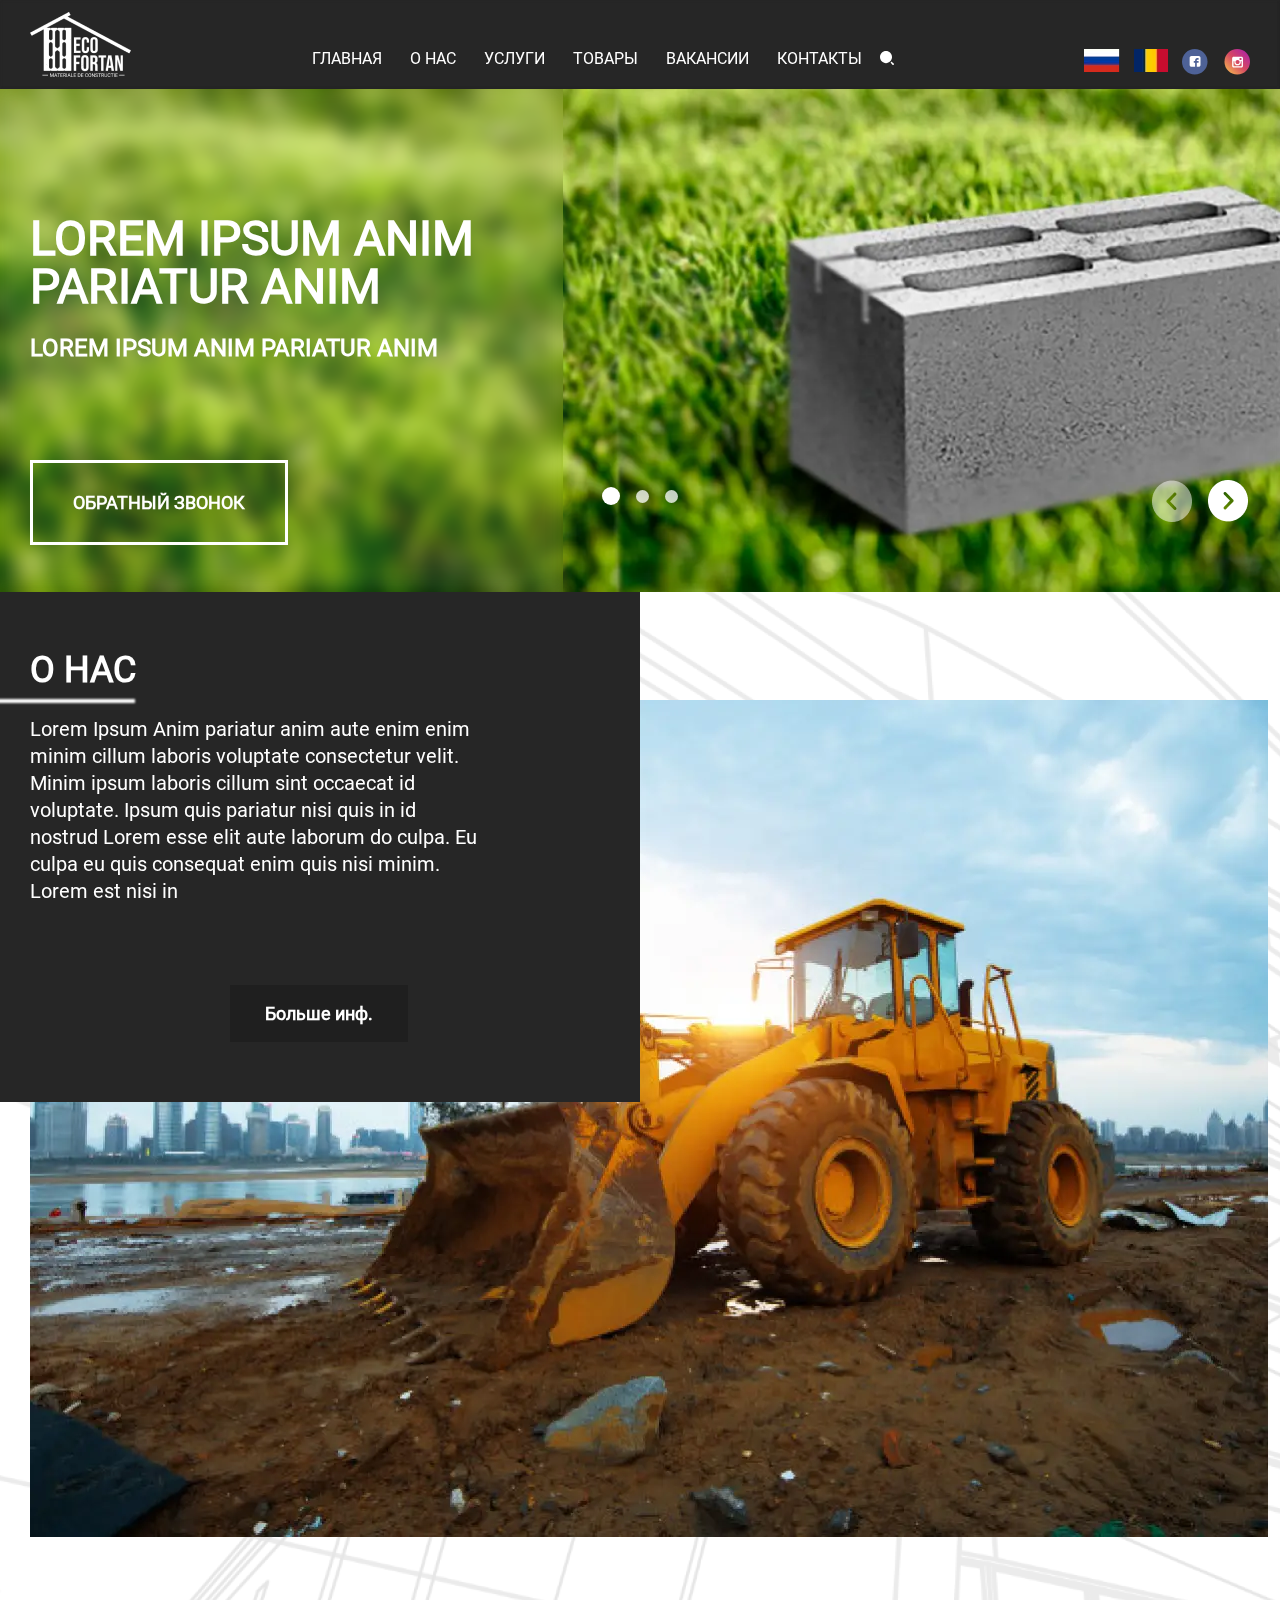
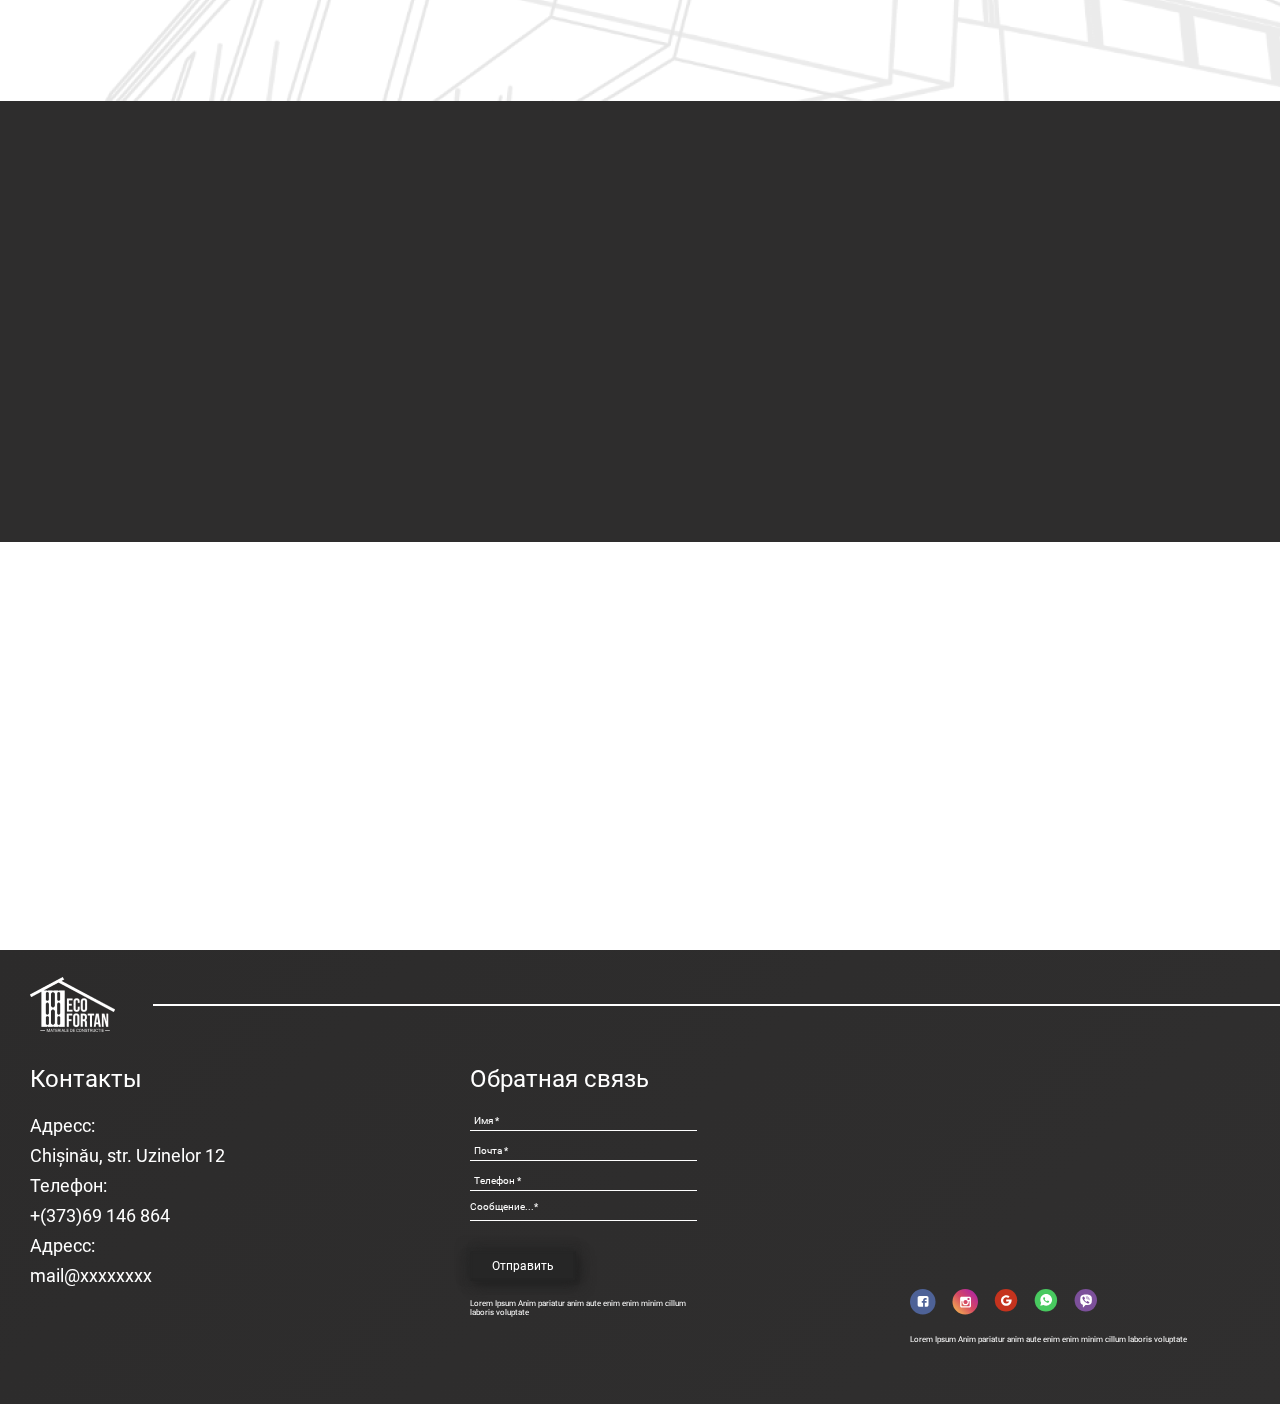
==== index.html @ 8b03e98f "Add files via upload" ====
<!DOCTYPE html><html lang="ru">	 <head>	<title>EcoFortan</title>	<meta charset="UTF-8">	<meta name="format-detection" content="telephone=no">	<link rel="stylesheet" href="css/style.min.css">	<link rel="shortcut icon" href="favicon.ico">	<!-- <meta name="robots" content="noindex, nofollow"> -->	<!-- <meta name="viewport" content="width=device-width, initial-scale=1.0, maximum-scale=1.0, user-scalable=0"> -->	<meta name="viewport" content="width=device-width, initial-scale=1.0"></head>	<body>		<div class="wrapper">			<header class="header">	<div class="header__content _container">		<a href="index.html" class="header__logo"><picture><source srcset="./img/header/logo.webp" type="image/webp"><img src="./img/header/logo.png" alt="logo"></picture></a>		<nav class="header__nav nav">			<ul class="nav__list">				<li><a href="#" class="nav__link">Главная </a></li>				<li><a href="#" class="nav__link">О нас</a></li>				<li><a href="#" class="nav__link">Услуги</a></li>				<li><a href="#" class="nav__link">Товары</a></li>				<li><a href="#" class="nav__link">Вакансии</a></li>				<li><a href="#" class="nav__link">Контакты</a></li>				</ul>			<div class="header__search search">				<span class="search__icon">					<svg width="14" height="14" viewBox="0 0 14 14" fill="none" xmlns="http://www.w3.org/2000/svg">						<path d="M10.9345 10.958C11.2051 10.6893 11.6388 10.6893 11.9093 10.958L13.6976 12.4015H13.7287C14.0904 12.7672 14.0904 13.3601 13.7287 13.7257C13.3669 14.0914 12.7803 14.0914 12.4185 13.7257L10.9345 12.0249L10.8782 11.9614C10.7733 11.8286 10.7153 11.6631 10.7153 11.4915C10.7153 11.2913 10.7942 11.0993 10.9345 10.958ZM6.00435 0C7.5968 0 9.12403 0.639405 10.2501 1.77755C11.3761 2.9157 12.0087 4.45936 12.0087 6.06895C12.0087 9.42074 9.32046 12.1379 6.00435 12.1379C2.68824 12.1379 0 9.42074 0 6.06895C0 2.71716 2.68824 0 6.00435 0Z" fill="white"/>					</svg>				</span>				<form action="#" class="search__form">					<input class="search__input" type="search" name="search">				</form>			</div>		</nav>		<div class="header__lists">			<ul class="header__language language">				<li><a href="#" class="language__item"><picture><source srcset="./img/header/ru.webp" type="image/webp"><img src="./img/header/ru.png" alt="rus"></picture></a></li>				<li><a href="#" class="language__item"><picture><source srcset="./img/header/ro.webp" type="image/webp"><img src="./img/header/ro.png" alt="rom"></picture></a></li>			</ul>			<ul class="header__socials socials">				<li>					<a href="#" class="socials__icon">						<svg width="26" height="26" viewBox="0 0 26 26" fill="none" xmlns="http://www.w3.org/2000/svg">							<circle cx="12.7619" cy="12.7619" r="12.7619" fill="#4E6297"/>							<path d="M18.5048 8.8181C18.5048 7.86261 17.6618 7.01953 16.7063 7.01953H9.45579C8.5003 7.01953 7.65723 7.86261 7.65723 8.8181V16.0686C7.65723 17.0241 8.5003 17.8672 9.45579 17.8672H13.1091V13.7642H11.7602V11.9656H13.1091V11.2349C13.1091 9.99841 14.0084 8.93051 15.1325 8.93051H16.5939V10.7291H15.1325C14.9639 10.7291 14.7953 10.8977 14.7953 11.2349V11.9656H16.5939V13.7642H14.7953V17.8672H16.7063C17.6618 17.8672 18.5048 17.0241 18.5048 16.0686V8.8181Z" fill="white"/>						</svg>					</a>				</li>				<li>					<a href="#" class="socials__icon">						<svg width="26" height="26" viewBox="0 0 26 26" fill="none" xmlns="http://www.w3.org/2000/svg">							<circle cx="13.2385" cy="12.7619" r="12.7619" fill="url(#paint0_linear)"/>							<path d="M17.4377 7.65723H9.67749C8.80133 7.65723 8.13379 8.32477 8.13379 9.20093V16.9611C8.13379 17.8373 8.80133 18.5048 9.67749 18.5048H17.4377C18.3139 18.5048 18.9814 17.8373 18.9814 16.9611V9.20093C18.9814 8.32477 18.3139 7.65723 17.4377 7.65723ZM13.5576 16.3353C15.3516 16.3353 16.8119 14.9168 16.8119 13.2062C16.8119 12.9141 16.7702 12.5804 16.6867 12.33H17.6046V16.7525C17.6046 16.9611 17.4377 17.1698 17.1874 17.1698H9.92782C9.71921 17.1698 9.5106 17.0029 9.5106 16.7525V12.2883H10.4702C10.3868 12.5804 10.345 12.8724 10.345 13.1645C10.3033 14.9168 11.7636 16.3353 13.5576 16.3353ZM13.5576 15.0837C12.3894 15.0837 11.4715 14.1658 11.4715 13.0393C11.4715 11.9128 12.3894 10.995 13.5576 10.995C14.7258 10.995 15.6437 11.9128 15.6437 13.0393C15.6437 14.2075 14.7258 15.0837 13.5576 15.0837ZM17.5629 10.6195C17.5629 10.8698 17.3543 11.0784 17.1039 11.0784H15.9357C15.6854 11.0784 15.4768 10.8698 15.4768 10.6195V9.49298C15.4768 9.24265 15.6854 9.03404 15.9357 9.03404H17.1039C17.3543 9.03404 17.5629 9.24265 17.5629 9.49298V10.6195Z" fill="white"/>							<defs>							<linearGradient id="paint0_linear" x1="5.90037" y1="22.6524" x2="22.8099" y2="5.10476" gradientUnits="userSpaceOnUse">							<stop stop-color="#EEA054"/>							<stop offset="0.502762" stop-color="#D64763"/>							<stop offset="1" stop-color="#B62A99"/>							</linearGradient>							</defs>						</svg>					</a>				</li>			</ul>		</div>		<div class="nav__birger icon-menu">			<span></span>			<span></span>			<span></span>		</div>	</div></header>			<main class="page">				<div class="main-baners">					<div class="main-baners__slider _swiper">						<div class="main-baners__slide _ibg">							<div class="main-baners__img">								<picture><source srcset="./img/main/slider.webp" type="image/webp"><img src="./img/main/slider.png" alt="photo"></picture>							</div>							<div class="main-baners__content _container">								<div class="main-baners__items">									<span class="main-baners__name">										Lorem Ipsum Anim pariatur anim 									</span>									<span class="main-baners__subname">										Lorem Ipsum Anim pariatur anim 									</span>										<a href="#" class="main-baners__link btn">Обратный звонок</a>								</div>															</div>						</div>						<div class="main-baners__slide _ibg">							<div class="main-baners__img">								<picture><source srcset="./img/main/slider.webp" type="image/webp"><img src="./img/main/slider.png" alt="photo"></picture>							</div>							<div class="main-baners__content _container">								<div class="main-baners__items">									<span class="main-baners__name">										Lorem Ipsum Anim pariatur anim 									</span>									<span class="main-baners__subname">										Lorem Ipsum Anim pariatur anim 									</span>										<a href="#" class="main-baners__link btn">Обратный звонок</a>								</div>							</div>						</div>						<div class="main-baners__slide  _ibg">							<div class="main-baners__img">								<picture><source srcset="./img/main/slider.webp" type="image/webp"><img src="./img/main/slider.png" alt="photo"></picture>							</div>							<div class="main-baners__content _container">								<div class="main-baners__items">									<span class="main-baners__name">										Lorem Ipsum Anim pariatur anim 									</span>									<span class="main-baners__subname">										Lorem Ipsum Anim pariatur anim 									</span>										<a href="#" class="main-baners__link btn">Обратный звонок</a>								</div>							</div>						</div>					</div>					<div class="swiper-pagination"></div>					<div class="main-baners__control">						<div class="swiper-button-prev"></div>						<div class="swiper-button-next"></div>					</div>							</div>				<div class="abaut">					<div class="abaut__bg _container">						<picture><source srcset="./img/abaut-bg.webp" type="image/webp"><img src="./img/abaut-bg.png" alt=""></picture>					</div>					<div class="abaut__block _scr-item">						<div class="abaut__body _container">							<div class="abaut__content">								<h1 class="abaut__title">									О нас								</h1>								<div class="abaut__text">									Lorem Ipsum Anim pariatur anim aute enim enim minim cillum laboris voluptate consectetur velit. Minim ipsum laboris cillum sint occaecat id voluptate. Ipsum quis pariatur nisi quis in id nostrud Lorem esse elit aute laborum do culpa. Eu culpa eu quis consequat enim quis nisi minim. Lorem est nisi in 								</div>								<div class="abaut__btn">									<a href="#" class="abaut__link">Больше инф.</a>								</div>							</div>						</div>						</div>					<div class="abaut__block_r _scr-item">						<div class="abaut__body _container">							<div class="abaut__content abaut__content_r">								<h2 class="abaut__title abaut__title_b">									товары и услуги  								</h2>								<div class="abaut__row">									<div class="abaut__column">										<div class="abaut__text abaut__text_r">											Производство гипсовых изделий										</div>									</div>									<div class="abaut__column">										<div class="abaut__text abaut__text_r">											производство изделий из гипса, бетона и цемента										</div>									</div>									<div class="abaut__column">										<div class="abaut__text abaut__text_r">											оптовая торговля - цемент, гравий, гипс, кафкль и т.д.										</div>									</div>									<div class="abaut__column">										<div class="abaut__text abaut__text_r">											организация перевозок грузов										</div>									</div>									<div class="abaut__column">										<div class="abaut__text abaut__text_r">											Розничная торговля - краски, стекло, скобяные изделия										</div>									</div>								</div>								<div class="abaut__btn">									<a href="#" class="abaut__link abaut__link_r">Больше инф.</a>								</div>							</div>						</div>						</div>						</div>				<div class="services ">					<div class="services__content _container">						<div class="services__row _scr-item">							<a href="#" class="services__column">								<div class="services__img"><picture><source srcset="./img/services/01.webp" type="image/webp"><img src="./img/services/01.png" alt="img"></picture></div>								<div class="services__text">									Lorem Ipsum Anim pariatur 									anim aute enim enim minim 									cillum laboris voluptate consectetur 								</div>							</a>							<a href="#" class="services__column">								<div class="services__img"><picture><source srcset="./img/services/02.webp" type="image/webp"><img src="./img/services/02.png" alt="img"></picture></div>								<div class="services__text">									Lorem Ipsum Anim pariatur 									anim aute enim enim minim 									cillum laboris voluptate consectetur 								</div>							</a>							<a href="#" class="services__column">								<div class="services__img"><picture><source srcset="./img/services/03.webp" type="image/webp"><img src="./img/services/03.png" alt="img"></picture></div>								<div class="services__text">									Lorem Ipsum Anim pariatur 									anim aute enim enim minim 									cillum laboris voluptate consectetur 								</div>							</a>						</div>					</div>					</div>				<div class="gallery-block _scr-item _gallery">					<a href="./img/gallery/01.png" class="gallery-block__item">						<picture><source srcset="./img/gallery/01.webp" type="image/webp"><img src="./img/gallery/01.png" alt=""></picture>					</a>					<a href="./img/gallery/02.png" class="gallery-block__item">						<picture><source srcset="./img/gallery/02.webp" type="image/webp"><img src="./img/gallery/02.png" alt=""></picture>					</a>					<a href="./img/gallery/03.png" class="gallery-block__item">						<picture><source srcset="./img/gallery/03.webp" type="image/webp"><img src="./img/gallery/03.png" alt=""></picture>					</a>					<a href="./img/gallery/01.png" class="gallery-block__item">						<picture><source srcset="./img/gallery/01.webp" type="image/webp"><img src="./img/gallery/01.png" alt=""></picture>					</a>					<a href="./img/gallery/02.png" class="gallery-block__item">						<picture><source srcset="./img/gallery/02.webp" type="image/webp"><img src="./img/gallery/02.png" alt=""></picture>					</a>					<a href="./img/gallery/03.png" class="gallery-block__item">						<picture><source srcset="./img/gallery/03.webp" type="image/webp"><img src="./img/gallery/03.png" alt=""></picture>					</a>					<a href="./img/gallery/01.png" class="gallery-block__item">						<picture><source srcset="./img/gallery/01.webp" type="image/webp"><img src="./img/gallery/01.png" alt=""></picture>					</a>					<a href="./img/gallery/02.png" class="gallery-block__item">						<picture><source srcset="./img/gallery/02.webp" type="image/webp"><img src="./img/gallery/02.png" alt=""></picture>					</a>				</div>			</main>			<footer class="footer">	<div class="footer__content _container">		<div class="footer__top">			<a href="#" class="footer__logo"><picture><source srcset="./img/footer/logo-footer.webp" type="image/webp"><img src="./img/footer/logo-footer.png" alt="logo"></picture></a>		</div>		<div class="footer__row">			<div class="footer__column">				<div class="footer__name">Контакты</div>				<ul class="footer__list">					<li><a href="" class="footer__item">Адресс:<br> Chișinău, str. Uzinelor 12</a></li>					<li><a href="tel:37369146864" class="footer__item">Телефон:<br> +(373)69 146 864</a></li>					<li><a href="mailto:mail@xxxxxxxx" class="footer__item">Адресс:<br>mail@xxxxxxxx</a></li>				</ul>			</div>			<div class="footer__column">				<form data-ajax="true" action="sendmail.php" method="POST" id="form" class="footer__form form">					<div class="form__name footer__name">Обратная связь</div>					<div class="form__item">						<input data-value="Имя *" id="formName" type="text" name="name" class="form__input input _req">					</div>					<div class="form__item">						<input data-value="Почта *" id="formEmail" type="text" name="email" class="form__input input _req _email">					</div>					<div class="form__item">						<input data-value="Телефон *" id="formName" type="text" name="name" class="form__input input _req _phone">					</div>					<textarea data-value="Сообщение...*" name="message" id="formMessage" class="form__input input _req"></textarea>					<button type="submit" class="form__button">Отправить</button>					<div class="form__text footer__text">						Lorem Ipsum Anim pariatur anim aute enim 						enim minim cillum laboris voluptate 					</div>				</form>			</div>			<div class="footer__column">				<div class="footer__map">					<iframe width="214" height="202" frameborder="0" scrolling="no" marginheight="0" marginwidth="0" src="https://maps.google.com/maps?width=100%25&amp;height=202&amp;hl=en&amp;q=moldova%20chisinau+(My%20Business%20Name)&amp;t=&amp;z=14&amp;ie=UTF8&amp;iwloc=B&amp;output=embed">					</iframe>				</div>				<ul class="footer__socials socials">					<li>						<a href="#" class="socials__icon">							<svg width="26" height="26" viewBox="0 0 26 26" fill="none" xmlns="http://www.w3.org/2000/svg">								<circle cx="12.7619" cy="12.7619" r="12.7619" fill="#4E6297"/>								<path d="M18.5048 8.8181C18.5048 7.86261 17.6618 7.01953 16.7063 7.01953H9.45579C8.5003 7.01953 7.65723 7.86261 7.65723 8.8181V16.0686C7.65723 17.0241 8.5003 17.8672 9.45579 17.8672H13.1091V13.7642H11.7602V11.9656H13.1091V11.2349C13.1091 9.99841 14.0084 8.93051 15.1325 8.93051H16.5939V10.7291H15.1325C14.9639 10.7291 14.7953 10.8977 14.7953 11.2349V11.9656H16.5939V13.7642H14.7953V17.8672H16.7063C17.6618 17.8672 18.5048 17.0241 18.5048 16.0686V8.8181Z" fill="white"/>							</svg>						</a>					</li>					<li>						<a href="#" class="socials__icon">							<svg width="26" height="26" viewBox="0 0 26 26" fill="none" xmlns="http://www.w3.org/2000/svg">								<circle cx="13.2385" cy="12.7619" r="12.7619" fill="url(#paint0_linear)"/>								<path d="M17.4377 7.65723H9.67749C8.80133 7.65723 8.13379 8.32477 8.13379 9.20093V16.9611C8.13379 17.8373 8.80133 18.5048 9.67749 18.5048H17.4377C18.3139 18.5048 18.9814 17.8373 18.9814 16.9611V9.20093C18.9814 8.32477 18.3139 7.65723 17.4377 7.65723ZM13.5576 16.3353C15.3516 16.3353 16.8119 14.9168 16.8119 13.2062C16.8119 12.9141 16.7702 12.5804 16.6867 12.33H17.6046V16.7525C17.6046 16.9611 17.4377 17.1698 17.1874 17.1698H9.92782C9.71921 17.1698 9.5106 17.0029 9.5106 16.7525V12.2883H10.4702C10.3868 12.5804 10.345 12.8724 10.345 13.1645C10.3033 14.9168 11.7636 16.3353 13.5576 16.3353ZM13.5576 15.0837C12.3894 15.0837 11.4715 14.1658 11.4715 13.0393C11.4715 11.9128 12.3894 10.995 13.5576 10.995C14.7258 10.995 15.6437 11.9128 15.6437 13.0393C15.6437 14.2075 14.7258 15.0837 13.5576 15.0837ZM17.5629 10.6195C17.5629 10.8698 17.3543 11.0784 17.1039 11.0784H15.9357C15.6854 11.0784 15.4768 10.8698 15.4768 10.6195V9.49298C15.4768 9.24265 15.6854 9.03404 15.9357 9.03404H17.1039C17.3543 9.03404 17.5629 9.24265 17.5629 9.49298V10.6195Z" fill="white"/>								<defs>								<linearGradient id="paint0_linear" x1="5.90037" y1="22.6524" x2="22.8099" y2="5.10476" gradientUnits="userSpaceOnUse">								<stop stop-color="#EEA054"/>								<stop offset="0.502762" stop-color="#D64763"/>								<stop offset="1" stop-color="#B62A99"/>								</linearGradient>								</defs>							</svg>						</a>					</li>					<li>						<a href="#" class="socials__icon">							<svg width="24" height="23" viewBox="0 0 24 23" fill="none" xmlns="http://www.w3.org/2000/svg">								<circle cx="11.9997" cy="11.2185" r="11.2185" fill="#C5331E"/>								<path d="M12.1921 10.3451V12.5654H15.2118C14.7677 13.7644 13.6131 14.5637 12.2809 14.5637C10.5491 14.5637 9.17247 13.1871 9.17247 11.4553C9.17247 9.72342 10.5491 8.34682 12.2809 8.34682C12.947 8.34682 13.5687 8.56885 14.1016 8.9241L14.2792 9.05732L15.6114 7.32547L15.4338 7.19225C14.5013 6.52615 13.4355 6.1709 12.2809 6.1709C9.3501 6.1709 6.95215 8.56885 6.95215 11.4997C6.95215 14.4305 9.3501 16.8285 12.2809 16.8285C15.2118 16.8285 17.6097 14.4305 17.6097 11.4997V10.3895H12.1921V10.3451Z" fill="white"/>							</svg>						</a>					</li>					<li>						<a href="#" class="socials__icon">							<svg width="24" height="23" viewBox="0 0 24 23" fill="none" xmlns="http://www.w3.org/2000/svg">								<circle cx="11.8904" cy="11.2185" r="11.2185" fill="#48C95F"/>								<path d="M16.3368 6.76666C15.2287 5.66234 13.7511 5.04883 12.1915 5.04883C8.94906 5.04883 6.32229 7.66647 6.32229 10.8976C6.32229 11.9202 6.6096 12.9427 7.10211 13.8016L6.28125 16.8282L9.40054 16.0102C10.2624 16.4601 11.2064 16.7055 12.1915 16.7055C15.4339 16.7055 18.0607 14.0879 18.0607 10.8567C18.0196 9.34341 17.445 7.87098 16.3368 6.76666ZM15.0235 12.9836C14.9003 13.3108 14.3257 13.638 14.0384 13.6789C13.7922 13.7198 13.4638 13.7198 13.1355 13.638C12.9303 13.5562 12.643 13.4744 12.3146 13.3108C10.8371 12.6973 9.89306 11.2248 9.81097 11.1021C9.72888 11.0203 9.19532 10.325 9.19532 9.58881C9.19532 8.8526 9.56471 8.52539 9.68784 8.36179C9.81097 8.19818 9.97514 8.19818 10.0983 8.19818C10.1804 8.19818 10.3035 8.19818 10.3856 8.19818C10.4677 8.19818 10.5908 8.15728 10.7139 8.44359C10.837 8.72989 11.1244 9.46611 11.1654 9.50701C11.2064 9.58881 11.2064 9.67061 11.1654 9.75241C11.1244 9.83421 11.0833 9.91601 11.0012 9.99782C10.9191 10.0796 10.837 10.2023 10.796 10.2432C10.7139 10.325 10.6318 10.4068 10.7139 10.5295C10.796 10.6931 11.0833 11.143 11.5348 11.552C12.1094 12.0429 12.5609 12.2065 12.725 12.2883C12.8892 12.3701 12.9713 12.3292 13.0534 12.2474C13.1355 12.1656 13.4228 11.8384 13.5049 11.6747C13.5869 11.5111 13.7101 11.552 13.8332 11.5929C13.9563 11.6338 14.6951 12.002 14.8182 12.0838C14.9824 12.1656 15.0645 12.2065 15.1055 12.2474C15.1466 12.3701 15.1466 12.6564 15.0235 12.9836Z" fill="white"/>							</svg>						</a>					</li>					<li>						<a href="#" class="socials__icon">							<svg width="23" height="23" viewBox="0 0 23 23" fill="none" xmlns="http://www.w3.org/2000/svg">								<circle cx="11.782" cy="11.2185" r="11.2185" fill="#7C509A"/>								<path d="M15.2891 5.91559C13.1511 5.5073 10.9309 5.5073 8.79295 5.91559C7.84731 6.11974 6.65497 7.26294 6.4494 8.16118C6.07937 9.91682 6.07937 11.7133 6.4494 13.4689C6.69609 14.3672 7.88842 15.5104 8.79295 15.7145C8.83406 15.7145 8.87518 15.7553 8.87518 15.7962V18.3684C8.87518 18.4909 9.03964 18.5725 9.12187 18.45L10.3553 17.1844C10.3553 17.1844 11.3421 16.1636 11.5065 16.0003C11.5065 16.0003 11.5476 15.9595 11.5888 15.9595C12.8222 16.0003 14.0968 15.8778 15.3302 15.6737C16.2759 15.4695 17.4682 14.3263 17.6738 13.4281C18.0438 11.6725 18.0438 9.87599 17.6738 8.12035C17.4271 7.26294 16.2347 6.11974 15.2891 5.91559ZM15.3302 13.5914C15.1246 13.9997 14.878 14.3263 14.4668 14.5305C14.3435 14.5713 14.2201 14.6121 14.0968 14.653C13.9323 14.6121 13.809 14.5713 13.6856 14.5305C12.3699 13.9997 11.1365 13.2648 10.1497 12.2032C9.61525 11.5908 9.16298 10.8967 8.79295 10.1618C8.62849 9.79433 8.46403 9.4677 8.34068 9.10024C8.21734 8.77361 8.42291 8.44698 8.62849 8.20201C8.83406 7.95703 9.08075 7.79372 9.36856 7.67123C9.57413 7.54874 9.77971 7.6304 9.94417 7.79372C10.2731 8.20201 10.602 8.61029 10.8487 9.05941C11.0132 9.34521 10.972 9.67184 10.6842 9.87599C10.602 9.91682 10.5609 9.95765 10.4787 10.0393C10.4375 10.0801 10.3553 10.121 10.3142 10.2026C10.232 10.3251 10.232 10.4476 10.2731 10.5701C10.602 11.5091 11.2187 12.2441 12.1644 12.6523C12.3288 12.734 12.4522 12.7748 12.6577 12.7748C12.9456 12.734 13.0689 12.4074 13.2745 12.2441C13.48 12.0807 13.7267 12.0807 13.9734 12.2032C14.179 12.3257 14.3846 12.489 14.6313 12.6523C14.8368 12.8157 15.0424 12.9382 15.248 13.1015C15.3713 13.1831 15.4124 13.3873 15.3302 13.5914ZM13.6034 10.5293C13.5212 10.5293 13.5623 10.5293 13.6034 10.5293C13.4389 10.5293 13.3978 10.4476 13.3567 10.3251C13.3567 10.2434 13.3567 10.121 13.3156 10.0393C13.2745 9.87599 13.1922 9.71267 13.0278 9.59019C12.9456 9.54936 12.8633 9.50853 12.7811 9.4677C12.6577 9.42687 12.5755 9.42687 12.4522 9.42687C12.3288 9.38604 12.2877 9.30439 12.2877 9.1819C12.2877 9.10024 12.4111 9.01858 12.4933 9.01858C13.1511 9.05941 13.6445 9.42687 13.7267 10.2026C13.7267 10.2434 13.7267 10.3251 13.7267 10.3659C13.7267 10.4476 13.6856 10.5293 13.6034 10.5293ZM13.1922 8.73278C12.9867 8.65112 12.7811 8.56947 12.5344 8.52864C12.4522 8.52864 12.3288 8.48781 12.2466 8.48781C12.1233 8.48781 12.041 8.40615 12.0821 8.28366C12.0821 8.16118 12.1644 8.07952 12.2877 8.12035C12.6989 8.16118 13.0689 8.24284 13.4389 8.40615C14.179 8.77361 14.5901 9.38604 14.7135 10.2026C14.7135 10.2434 14.7135 10.2843 14.7135 10.3251C14.7135 10.4068 14.7135 10.4884 14.7135 10.6109C14.7135 10.6517 14.7135 10.6926 14.7135 10.7334C14.6724 10.8967 14.3846 10.9375 14.3435 10.7334C14.3435 10.6926 14.3023 10.6109 14.3023 10.5701C14.3023 10.2026 14.2201 9.83516 14.0557 9.50853C13.809 9.14107 13.5212 8.8961 13.1922 8.73278ZM15.4124 11.1825C15.2891 11.1825 15.2069 11.06 15.2069 10.9375C15.2069 10.6926 15.1658 10.4476 15.1246 10.2026C14.9602 8.8961 13.8912 7.83455 12.6166 7.6304C12.4111 7.58957 12.2055 7.58957 12.041 7.54875C11.9177 7.54875 11.7532 7.54875 11.7121 7.38543C11.671 7.26294 11.7943 7.14046 11.9177 7.14046C11.9588 7.14046 11.9999 7.14046 11.9999 7.14046C13.6856 7.18129 12.0821 7.14046 11.9999 7.14046C13.7267 7.18129 15.1658 8.32449 15.4536 10.0393C15.4947 10.3251 15.5358 10.6109 15.5358 10.9375C15.618 11.06 15.5358 11.1825 15.4124 11.1825Z" fill="white"/>							</svg>						</a>					</li>				</ul>				<div class="footer__text">					Lorem Ipsum Anim pariatur anim aute enim 					enim minim cillum laboris voluptate 				</div>			</div>		</div>	</div></footer>		</div>		<div class="popup popup_popup">	<div class="popup__content">		<div class="popup__body">			<div class="popup__close"></div>		</div>	</div></div><div class="popup popup_massagename-message">	<div class="popup__content">		<div class="popup__body">			<div class="popup__close"></div>		</div>	</div></div><div class="popup popup_video">	<div class="popup__content">		<div class="popup__body">			<div class="popup__close popup__close_video"></div>			<div class="popup__video _video"></div>		</div>	</div></div>		<!-- <script src="https://code.jquery.com/jquery-3.3.1.min.js"></script> --><script src="js/vendors.min.js"></script><script src="js/app.min.js"></script>	</body></html>
---- css/style.min.css ----
@font-face{font-family:CenturyGothic-Bold;font-display:swap;src:url(../fonts/CenturyGothic-Bold.woff) format("woff"),url(../fonts/CenturyGothic-Bold.woff2) format("woff2");font-weight:700;font-style:normal}@font-face{font-family:CenturyGothic;font-display:swap;src:url(../fonts/CenturyGothic.woff) format("woff"),url(../fonts/CenturyGothic.woff2) format("woff2");font-weight:400;font-style:normal}@font-face{font-family:Roboto-Black;font-display:swap;src:url(../fonts/Roboto-Black.woff) format("woff"),url(../fonts/Roboto-Black.woff2) format("woff2");font-weight:900;font-style:normal}@font-face{font-family:Roboto-Bold;font-display:swap;src:url(../fonts/Roboto-Bold.woff) format("woff"),url(../fonts/Roboto-Bold.woff2) format("woff2");font-weight:700;font-style:normal}@font-face{font-family:Roboto-Light;font-display:swap;src:url(../fonts/Roboto-Light.woff) format("woff"),url(../fonts/Roboto-Light.woff2) format("woff2");font-weight:300;font-style:normal}@font-face{font-family:Roboto-Medium;font-display:swap;src:url(../fonts/Roboto-Medium.woff) format("woff"),url(../fonts/Roboto-Medium.woff2) format("woff2");font-weight:500;font-style:normal}@font-face{font-family:Roboto-Regular;font-display:swap;src:url(../fonts/Roboto-Regular.woff) format("woff"),url(../fonts/Roboto-Regular.woff2) format("woff2");font-weight:400;font-style:normal}*{padding:0;margin:0;border:0}*,:after,:before{-webkit-box-sizing:border-box;box-sizing:border-box}:active,:focus{outline:0}a:active,a:focus{outline:0}aside,footer,header,nav,section{display:block}body,html{height:100%;min-width:320px}body{line-height:1;font-family:Roboto-regular;-ms-text-size-adjust:100%;-moz-text-size-adjust:100%;-webkit-text-size-adjust:100%}button,input,textarea{font-family:Roboto-regular}input::-ms-clear{display:none}button{cursor:pointer}button::-moz-focus-inner{padding:0;border:0}a,a:visited{text-decoration:none}a:hover{text-decoration:none}ul li{list-style:none}img{vertical-align:top}h1,h2,h3,h4,h5,h6{font-weight:inherit;font-size:inherit}body{color:#fff;font-size:14px}body._lock{overflow:hidden}.wrapper{width:100%;min-height:100%;overflow:hidden;display:-webkit-box;display:-ms-flexbox;display:flex;-webkit-box-orient:vertical;-webkit-box-direction:normal;-ms-flex-direction:column;flex-direction:column}.wrapper._loaded{max-width:1920px;margin:0 auto}._container{max-width:1220px;margin:0 auto}.form__input{background:0 0;width:100%;height:20px;border-bottom:1px solid #fff;font-weight:300;font-size:10px;color:#fff;margin:0 0 10px 0}.form__button{margin-top:20px;display:-webkit-inline-box;display:-ms-inline-flexbox;display:inline-flex;-webkit-box-align:center;-ms-flex-align:center;align-items:center;-webkit-box-pack:center;-ms-flex-pack:center;justify-content:center;font-weight:300;font-size:12px;color:#fff;height:30px;padding:0 22px;background:#262626;-webkit-box-shadow:-5px 5px 10px rgba(34,34,34,.2),5px -5px 10px rgba(34,34,34,.2),-5px -5px 10px rgba(42,42,42,.9),5px 5px 13px rgba(34,34,34,.9),inset 1px 1px 2px rgba(42,42,42,.3),inset -1px -1px 2px rgba(34,34,34,.5);box-shadow:-5px 5px 10px rgba(34,34,34,.2),5px -5px 10px rgba(34,34,34,.2),-5px -5px 10px rgba(42,42,42,.9),5px 5px 13px rgba(34,34,34,.9),inset 1px 1px 2px rgba(42,42,42,.3),inset -1px -1px 2px rgba(34,34,34,.5)}input[type=email],input[type=tel],input[type=text],textarea{-webkit-appearance:none;-moz-appearance:none;appearance:none}.input{border-radius:0!important;width:100%;display:block;padding:0 4px}.input._error{border:1px solid red}textarea.input{resize:none;padding:0 0}.btn{min-height:85px;display:-webkit-inline-box;display:-ms-inline-flexbox;display:inline-flex;-webkit-box-align:center;-ms-flex-align:center;align-items:center;-webkit-box-pack:center;-ms-flex-pack:center;justify-content:center;border:3px solid #fff;font-weight:700;font-size:18px;text-transform:uppercase;color:#fff;padding:0 40px}._ibg{position:relative}._ibg img{position:absolute;width:100%;height:100%;top:0;left:0;-o-object-fit:cover;object-fit:cover}body.ie ._ibg{background-position:center;background-size:cover;background-repeat:no-repeat}body.ie ._ibg img{width:0;height:0;opacity:0;visibility:hidden}._swiper{overflow:hidden}._swiper .swiper-wrapper{width:100%;height:100%;-webkit-box-sizing:content-box;box-sizing:content-box;display:-webkit-box;display:-ms-flexbox;display:flex;position:relative}._swiper.swiper-container-vertical .swiper-wrapper{-webkit-box-orient:vertical;-webkit-box-direction:normal;-ms-flex-direction:column;flex-direction:column}._swiper.swiper-container-autoheight .swiper-wrapper{-webkit-box-align:start;-ms-flex-align:start;align-items:flex-start}.swiper-container-initialized .swiper-slide{-ms-flex-negative:0;flex-shrink:0}.swiper-container-android .swiper-slide,.swiper-container-android .swiper-wrapper{-webkit-transform:translate3d(0,0,0);transform:translate3d(0,0,0)}.swiper-button-lock{display:none!important}._custom-scroll{position:fixed;right:0;top:0;width:3px;height:100%;z-index:1000}._custom-scroll__line{background-color:rgba(0,0,0,.5);border-radius:3px 0 0 3px;position:relative;left:0;top:0;width:100%}.lg-actions .lg-next,.lg-actions .lg-prev{background-color:rgba(0,0,0,.45);border-radius:2px;color:#999;cursor:pointer;display:block;margin-top:-10px;position:absolute;display:block;width:20px;height:36px;top:50%;-webkit-transform:translate(0,-50%);-ms-transform:translate(0,-50%);transform:translate(0,-50%);z-index:1080}.lg-actions .lg-next.disabled,.lg-actions .lg-prev.disabled{pointer-events:none;opacity:.5}.lg-actions .lg-next:hover,.lg-actions .lg-prev:hover{color:#fff}.lg-actions .lg-next{right:20px;background:url(../img/icons/p-right.svg) 0 0/100% no-repeat}.lg-actions .lg-prev{left:20px;background:url(../img/icons/p-left.svg) 0 0/100% no-repeat}@-webkit-keyframes lg-right-end{0%{left:0}50%{left:-30px}100%{left:0}}@keyframes lg-right-end{0%{left:0}50%{left:-30px}100%{left:0}}@-webkit-keyframes lg-left-end{0%{left:0}50%{left:30px}100%{left:0}}@keyframes lg-left-end{0%{left:0}50%{left:30px}100%{left:0}}.lg-outer.lg-right-end .lg-object{-webkit-animation:lg-right-end .3s;animation:lg-right-end .3s;position:relative}.lg-outer.lg-left-end .lg-object{-webkit-animation:lg-left-end .3s;animation:lg-left-end .3s;position:relative}.lg-toolbar{z-index:1082;left:0;position:absolute;top:0;width:100%;background-color:rgba(0,0,0,.45)}.lg-toolbar .lg-icon{color:#999;cursor:pointer;float:right;font-size:24px;height:47px;line-height:27px;padding:10px 0;text-align:center;width:50px;text-decoration:none!important;outline:medium none;-webkit-transition:color .2s linear;-o-transition:color .2s linear;transition:color .2s linear}.lg-toolbar .lg-icon:hover{color:#fff}.lg-toolbar .lg-close{background:url(../img/icons/close.svg) center no-repeat}.lg-toolbar .lg-download{display:none}.lg-sub-html{background-color:rgba(0,0,0,.45);bottom:0;color:#eee;font-size:16px;left:0;padding:10px 40px;position:fixed;right:0;text-align:center;z-index:1080}.lg-sub-html h4{margin:0;font-size:13px;font-weight:700}.lg-sub-html p{font-size:12px;margin:5px 0 0}#lg-counter{color:#999;display:inline-block;font-size:16px;padding-left:20px;padding-top:12px;vertical-align:middle}.lg-next,.lg-prev,.lg-toolbar{opacity:1;-webkit-transition:-webkit-transform .35s cubic-bezier(0,0,.25,1) 0s,opacity .35s cubic-bezier(0,0,.25,1) 0s,color .2s linear;-o-transition:-o-transform .35s cubic-bezier(0,0,.25,1) 0s,opacity .35s cubic-bezier(0,0,.25,1) 0s,color .2s linear;-webkit-transition:opacity .35s cubic-bezier(0,0,.25,1) 0s,color .2s linear,-webkit-transform .35s cubic-bezier(0,0,.25,1) 0s;transition:opacity .35s cubic-bezier(0,0,.25,1) 0s,color .2s linear,-webkit-transform .35s cubic-bezier(0,0,.25,1) 0s;-o-transition:transform .35s cubic-bezier(0,0,.25,1) 0s,opacity .35s cubic-bezier(0,0,.25,1) 0s,color .2s linear;transition:transform .35s cubic-bezier(0,0,.25,1) 0s,opacity .35s cubic-bezier(0,0,.25,1) 0s,color .2s linear;transition:transform .35s cubic-bezier(0,0,.25,1) 0s,opacity .35s cubic-bezier(0,0,.25,1) 0s,color .2s linear,-webkit-transform .35s cubic-bezier(0,0,.25,1) 0s}.lg-hide-items .lg-prev{opacity:0;-webkit-transform:translate3d(-10px,0,0);transform:translate3d(-10px,0,0)}.lg-hide-items .lg-next{opacity:0;-webkit-transform:translate3d(10px,0,0);transform:translate3d(10px,0,0)}.lg-hide-items .lg-toolbar{opacity:0;-webkit-transform:translate3d(0,-10px,0);transform:translate3d(0,-10px,0)}body:not(.lg-from-hash) .lg-outer.lg-start-zoom .lg-object{-webkit-transform:scale3d(.5,.5,.5);transform:scale3d(.5,.5,.5);opacity:0;-webkit-transition:-webkit-transform 250ms cubic-bezier(0,0,.25,1) 0s,opacity 250ms cubic-bezier(0,0,.25,1)!important;-o-transition:-o-transform 250ms cubic-bezier(0,0,.25,1) 0s,opacity 250ms cubic-bezier(0,0,.25,1)!important;-webkit-transition:opacity 250ms cubic-bezier(0,0,.25,1),-webkit-transform 250ms cubic-bezier(0,0,.25,1) 0s!important;transition:opacity 250ms cubic-bezier(0,0,.25,1),-webkit-transform 250ms cubic-bezier(0,0,.25,1) 0s!important;-o-transition:transform 250ms cubic-bezier(0,0,.25,1) 0s,opacity 250ms cubic-bezier(0,0,.25,1)!important;transition:transform 250ms cubic-bezier(0,0,.25,1) 0s,opacity 250ms cubic-bezier(0,0,.25,1)!important;transition:transform 250ms cubic-bezier(0,0,.25,1) 0s,opacity 250ms cubic-bezier(0,0,.25,1),-webkit-transform 250ms cubic-bezier(0,0,.25,1) 0s!important;-webkit-transform-origin:50% 50%;-ms-transform-origin:50% 50%;transform-origin:50% 50%}body:not(.lg-from-hash) .lg-outer.lg-start-zoom .lg-item.lg-complete .lg-object{-webkit-transform:scale3d(1,1,1);transform:scale3d(1,1,1);opacity:1}.lg-outer .lg-thumb-outer{background-color:#0d0a0a;bottom:0;position:absolute;width:100%;z-index:1080;max-height:350px;-webkit-transform:translate3d(0,100%,0);transform:translate3d(0,100%,0);-webkit-transition:-webkit-transform .25s cubic-bezier(0,0,.25,1) 0s;-o-transition:-o-transform .25s cubic-bezier(0,0,.25,1) 0s;transition:-webkit-transform .25s cubic-bezier(0,0,.25,1) 0s;-o-transition:transform .25s cubic-bezier(0,0,.25,1) 0s;transition:transform .25s cubic-bezier(0,0,.25,1) 0s;transition:transform .25s cubic-bezier(0,0,.25,1) 0s,-webkit-transform .25s cubic-bezier(0,0,.25,1) 0s}.lg-outer .lg-thumb-outer.lg-grab .lg-thumb-item{cursor:-webkit-grab;cursor:-o-grab;cursor:-ms-grab;cursor:grab}.lg-outer .lg-thumb-outer.lg-grabbing .lg-thumb-item{cursor:move;cursor:-webkit-grabbing;cursor:-o-grabbing;cursor:-ms-grabbing;cursor:grabbing}.lg-outer .lg-thumb-outer.lg-dragging .lg-thumb{-webkit-transition-duration:0s!important;-o-transition-duration:0s!important;transition-duration:0s!important}.lg-outer.lg-thumb-open .lg-thumb-outer{-webkit-transform:translate3d(0,0,0);transform:translate3d(0,0,0)}.lg-outer .lg-thumb{padding:10px 0;height:100%;margin-bottom:-5px}.lg-outer .lg-thumb-item{border-radius:5px;cursor:pointer;float:left;overflow:hidden;height:100%;border:2px solid #fff;border-radius:4px;margin-bottom:5px}.lg-outer .lg-thumb-item.active,.lg-outer .lg-thumb-item:hover{border-color:#a90707}.lg-outer .lg-thumb-item img{width:100%;height:100%;-o-object-fit:cover;object-fit:cover}.lg-outer.lg-has-thumb .lg-item{padding-bottom:120px}.lg-outer.lg-can-toggle .lg-item{padding-bottom:0}.lg-outer.lg-pull-caption-up .lg-sub-html{-webkit-transition:bottom .25s ease;-o-transition:bottom .25s ease;transition:bottom .25s ease}.lg-outer.lg-pull-caption-up.lg-thumb-open .lg-sub-html{bottom:100px}.lg-outer .lg-toggle-thumb{background-color:#0d0a0a;border-radius:2px 2px 0 0;color:#999;cursor:pointer;font-size:24px;height:39px;line-height:27px;padding:5px 0;position:absolute;right:20px;text-align:center;top:-39px;width:50px}.lg-outer .lg-toggle-thumb:after{content:"\e1ff"}.lg-outer .lg-toggle-thumb:hover{color:#fff}.lg-outer .lg-video-cont{display:inline-block;vertical-align:middle;max-width:1140px;max-height:100%;width:100%;padding:0 5px}.lg-outer .lg-video{width:100%;height:0;padding-bottom:56.25%;overflow:hidden;position:relative}.lg-outer .lg-video .lg-object{display:inline-block;position:absolute;top:0;left:0;width:100%!important;height:100%!important}.lg-outer .lg-video .lg-video-play{width:84px;height:59px;position:absolute;left:50%;top:50%;margin-left:-42px;margin-top:-30px;z-index:1080;cursor:pointer}._no-webp .lg-outer .lg-has-vimeo .lg-video-play{background:url(../img/vimeo-play.png) no-repeat scroll 0 0 transparent}._no-webp .lg-outer .lg-has-vimeo:hover .lg-video-play{background:url(../img/vimeo-play.png) no-repeat scroll 0 -58px transparent}._no-webp .lg-outer .lg-has-html5 .lg-video-play{background:transparent url(../img/video-play.png) no-repeat scroll 0 0}.lg-outer .lg-has-html5 .lg-video-play{height:64px;margin-left:-32px;margin-top:-32px;width:64px;opacity:.8}.lg-outer .lg-has-html5:hover .lg-video-play{opacity:1}._no-webp .lg-outer .lg-has-youtube .lg-video-play{background:url(../img/youtube-play.png) no-repeat scroll 0 0 transparent}._no-webp .lg-outer .lg-has-youtube:hover .lg-video-play{background:url(../img/youtube-play.png) no-repeat scroll 0 -60px transparent}.lg-outer .lg-video-object{width:100%!important;height:100%!important;position:absolute;top:0;left:0}.lg-outer .lg-has-video .lg-video-object{visibility:hidden}.lg-outer .lg-has-video.lg-video-playing .lg-object,.lg-outer .lg-has-video.lg-video-playing .lg-video-play{display:none}.lg-outer .lg-has-video.lg-video-playing .lg-video-object{visibility:visible}.lg-progress-bar{background-color:#333;height:5px;left:0;position:absolute;top:0;width:100%;z-index:1083;opacity:0;-webkit-transition:opacity 80ms ease 0s;-o-transition:opacity 80ms ease 0s;transition:opacity 80ms ease 0s}.lg-progress-bar .lg-progress{background-color:#a90707;height:5px;width:0}.lg-progress-bar.lg-start .lg-progress{width:100%}.lg-show-autoplay .lg-progress-bar{opacity:1}.lg-autoplay-button:after{content:"\e01d"}.lg-show-autoplay .lg-autoplay-button:after{content:"\e01a"}.lg-outer.lg-css3.lg-zoom-dragging .lg-item.lg-complete.lg-zoomable .lg-image,.lg-outer.lg-css3.lg-zoom-dragging .lg-item.lg-complete.lg-zoomable .lg-img-wrap{-webkit-transition-duration:0s;-o-transition-duration:0s;transition-duration:0s}.lg-outer.lg-use-transition-for-zoom .lg-item.lg-complete.lg-zoomable .lg-img-wrap{-webkit-transition:-webkit-transform .3s cubic-bezier(0,0,.25,1) 0s;-o-transition:-o-transform .3s cubic-bezier(0,0,.25,1) 0s;transition:-webkit-transform .3s cubic-bezier(0,0,.25,1) 0s;-o-transition:transform .3s cubic-bezier(0,0,.25,1) 0s;transition:transform .3s cubic-bezier(0,0,.25,1) 0s;transition:transform .3s cubic-bezier(0,0,.25,1) 0s,-webkit-transform .3s cubic-bezier(0,0,.25,1) 0s}.lg-outer.lg-use-left-for-zoom .lg-item.lg-complete.lg-zoomable .lg-img-wrap{-webkit-transition:left .3s cubic-bezier(0,0,.25,1) 0s,top .3s cubic-bezier(0,0,.25,1) 0s;-o-transition:left .3s cubic-bezier(0,0,.25,1) 0s,top .3s cubic-bezier(0,0,.25,1) 0s;transition:left .3s cubic-bezier(0,0,.25,1) 0s,top .3s cubic-bezier(0,0,.25,1) 0s}.lg-outer .lg-item.lg-complete.lg-zoomable .lg-img-wrap{-webkit-transform:translate3d(0,0,0);transform:translate3d(0,0,0);-webkit-backface-visibility:hidden;backface-visibility:hidden}.lg-outer .lg-item.lg-complete.lg-zoomable .lg-image{-webkit-transform:scale3d(1,1,1);transform:scale3d(1,1,1);-webkit-transition:-webkit-transform .3s cubic-bezier(0,0,.25,1) 0s,opacity .15s!important;-o-transition:-o-transform .3s cubic-bezier(0,0,.25,1) 0s,opacity .15s!important;-webkit-transition:opacity .15s,-webkit-transform .3s cubic-bezier(0,0,.25,1) 0s!important;transition:opacity .15s,-webkit-transform .3s cubic-bezier(0,0,.25,1) 0s!important;-o-transition:transform .3s cubic-bezier(0,0,.25,1) 0s,opacity .15s!important;transition:transform .3s cubic-bezier(0,0,.25,1) 0s,opacity .15s!important;transition:transform .3s cubic-bezier(0,0,.25,1) 0s,opacity .15s,-webkit-transform .3s cubic-bezier(0,0,.25,1) 0s!important;-webkit-transform-origin:0 0;-ms-transform-origin:0 0;transform-origin:0 0;-webkit-backface-visibility:hidden;backface-visibility:hidden}#lg-zoom-in:after{content:"\e311"}#lg-actual-size{font-size:20px}#lg-actual-size:after{content:"\e033"}#lg-zoom-out{opacity:.5;pointer-events:none}#lg-zoom-out:after{content:"\e312"}.lg-zoomed #lg-zoom-out{opacity:1;pointer-events:auto}.lg-outer .lg-pager-outer{bottom:60px;left:0;position:absolute;right:0;text-align:center;z-index:1080;height:10px}.lg-outer .lg-pager-outer.lg-pager-hover .lg-pager-cont{overflow:visible}.lg-outer .lg-pager-cont{cursor:pointer;display:inline-block;overflow:hidden;position:relative;vertical-align:top;margin:0 5px}.lg-outer .lg-pager-cont:hover .lg-pager-thumb-cont{opacity:1;-webkit-transform:translate3d(0,0,0);transform:translate3d(0,0,0)}.lg-outer .lg-pager-cont.lg-pager-active .lg-pager{-webkit-box-shadow:0 0 0 2px #fff inset;box-shadow:0 0 0 2px #fff inset}.lg-outer .lg-pager-thumb-cont{background-color:#fff;color:#fff;bottom:100%;height:83px;left:0;margin-bottom:20px;margin-left:-60px;opacity:0;padding:5px;position:absolute;width:120px;border-radius:3px;-webkit-transition:opacity .15s ease 0s,-webkit-transform .15s ease 0s;-o-transition:opacity .15s ease 0s,-o-transform .15s ease 0s;transition:opacity .15s ease 0s,-webkit-transform .15s ease 0s;-o-transition:opacity .15s ease 0s,transform .15s ease 0s;transition:opacity .15s ease 0s,transform .15s ease 0s;transition:opacity .15s ease 0s,transform .15s ease 0s,-webkit-transform .15s ease 0s;-webkit-transform:translate3d(0,5px,0);transform:translate3d(0,5px,0)}.lg-outer .lg-pager-thumb-cont img{width:100%;height:100%}.lg-outer .lg-pager{background-color:rgba(255,255,255,.5);border-radius:50%;-webkit-box-shadow:0 0 0 8px rgba(255,255,255,.7) inset;box-shadow:0 0 0 8px rgba(255,255,255,.7) inset;display:block;height:12px;-webkit-transition:box-shadow .3s ease 0s;-o-transition:box-shadow .3s ease 0s;-webkit-transition:-webkit-box-shadow .3s ease 0s;transition:-webkit-box-shadow .3s ease 0s;transition:box-shadow .3s ease 0s;transition:box-shadow .3s ease 0s,-webkit-box-shadow .3s ease 0s;width:12px}.lg-outer .lg-pager:focus,.lg-outer .lg-pager:hover{-webkit-box-shadow:0 0 0 8px #fff inset;box-shadow:0 0 0 8px #fff inset}.lg-outer .lg-caret{border-left:10px solid transparent;border-right:10px solid transparent;border-top:10px dashed;bottom:-10px;display:inline-block;height:0;left:50%;margin-left:-5px;position:absolute;vertical-align:middle;width:0}.lg-fullscreen:after{content:"\e20c"}.lg-fullscreen-on .lg-fullscreen:after{content:"\e20d"}.lg-outer #lg-dropdown-overlay{background-color:rgba(0,0,0,.25);bottom:0;cursor:default;left:0;position:fixed;right:0;top:0;z-index:1081;opacity:0;visibility:hidden;-webkit-transition:visibility 0s linear .18s,opacity .18s linear 0s;-o-transition:visibility 0s linear .18s,opacity .18s linear 0s;transition:visibility 0s linear .18s,opacity .18s linear 0s}.lg-outer.lg-dropdown-active #lg-dropdown-overlay,.lg-outer.lg-dropdown-active .lg-dropdown{-webkit-transition-delay:0s;-o-transition-delay:0s;transition-delay:0s;-ms-transform:translate3d(0,0,0);-webkit-transform:translate3d(0,0,0);transform:translate3d(0,0,0);opacity:1;visibility:visible}.lg-outer.lg-dropdown-active #lg-share{color:#fff}.lg-outer .lg-dropdown{background-color:#fff;border-radius:2px;font-size:14px;list-style-type:none;margin:0;padding:10px 0;position:absolute;right:0;text-align:left;top:50px;opacity:0;visibility:hidden;-ms-transform:translate3d(0,5px,0);-webkit-transform:translate3d(0,5px,0);transform:translate3d(0,5px,0);-webkit-transition:-webkit-transform .18s linear 0s,visibility 0s linear .5s,opacity .18s linear 0s;-o-transition:-o-transform .18s linear 0s,visibility 0s linear .5s,opacity .18s linear 0s;-webkit-transition:visibility 0s linear .5s,opacity .18s linear 0s,-webkit-transform .18s linear 0s;transition:visibility 0s linear .5s,opacity .18s linear 0s,-webkit-transform .18s linear 0s;-o-transition:transform .18s linear 0s,visibility 0s linear .5s,opacity .18s linear 0s;transition:transform .18s linear 0s,visibility 0s linear .5s,opacity .18s linear 0s;transition:transform .18s linear 0s,visibility 0s linear .5s,opacity .18s linear 0s,-webkit-transform .18s linear 0s}.lg-outer .lg-dropdown:after{content:"";display:block;height:0;width:0;position:absolute;border:8px solid transparent;border-bottom-color:#fff;right:16px;top:-16px}.lg-outer .lg-dropdown>li:last-child{margin-bottom:0}.lg-outer .lg-dropdown>li:hover .lg-icon,.lg-outer .lg-dropdown>li:hover a{color:#333}.lg-outer .lg-dropdown a{color:#333;display:block;white-space:pre;padding:4px 12px;font-family:"Open Sans","Helvetica Neue",Helvetica,Arial,sans-serif;font-size:12px}.lg-outer .lg-dropdown a:hover{background-color:rgba(0,0,0,.07)}.lg-outer .lg-dropdown .lg-dropdown-text{display:inline-block;line-height:1;margin-top:-3px;vertical-align:middle}.lg-outer .lg-dropdown .lg-icon{color:#333;display:inline-block;float:none;font-size:20px;height:auto;line-height:1;margin-right:8px;padding:0;vertical-align:middle;width:auto}.lg-outer #lg-share{position:relative}.lg-outer #lg-share:after{content:"\e80d"}.lg-outer #lg-share-facebook .lg-icon{color:#3b5998}.lg-outer #lg-share-facebook .lg-icon:after{content:"\e901"}.lg-outer #lg-share-twitter .lg-icon{color:#00aced}.lg-outer #lg-share-twitter .lg-icon:after{content:"\e904"}.lg-outer #lg-share-googleplus .lg-icon{color:#dd4b39}.lg-outer #lg-share-googleplus .lg-icon:after{content:"\e902"}.lg-outer #lg-share-pinterest .lg-icon{color:#cb2027}.lg-outer #lg-share-pinterest .lg-icon:after{content:"\e903"}.group:after,.group:before{display:table;content:"";line-height:0}.group:after{clear:both}.lg-outer{width:100%;height:100%;position:fixed;top:0;left:0;z-index:1050;opacity:0;-webkit-transition:opacity .15s ease 0s;-o-transition:opacity .15s ease 0s;transition:opacity .15s ease 0s}.lg-outer *{-webkit-box-sizing:border-box;box-sizing:border-box}.lg-outer.lg-visible{opacity:1}.lg-outer.lg-css3 .lg-item.lg-current,.lg-outer.lg-css3 .lg-item.lg-next-slide,.lg-outer.lg-css3 .lg-item.lg-prev-slide{-webkit-transition-duration:inherit!important;-o-transition-duration:inherit!important;transition-duration:inherit!important;-webkit-transition-timing-function:inherit!important;-o-transition-timing-function:inherit!important;transition-timing-function:inherit!important}.lg-outer.lg-css3.lg-dragging .lg-item.lg-current,.lg-outer.lg-css3.lg-dragging .lg-item.lg-next-slide,.lg-outer.lg-css3.lg-dragging .lg-item.lg-prev-slide{-webkit-transition-duration:0s!important;-o-transition-duration:0s!important;transition-duration:0s!important;opacity:1}.lg-outer.lg-grab img.lg-object{cursor:-webkit-grab;cursor:-o-grab;cursor:-ms-grab;cursor:grab}.lg-outer.lg-grabbing img.lg-object{cursor:move;cursor:-webkit-grabbing;cursor:-o-grabbing;cursor:-ms-grabbing;cursor:grabbing}.lg-outer .lg{height:100%;width:100%;position:relative;overflow:hidden;margin-left:auto;margin-right:auto;max-width:100%;max-height:100%}.lg-outer .lg-inner{width:100%;height:100%;position:absolute;left:0;top:0;white-space:nowrap}.lg-outer .lg-item{background:url(../img/icons/loading.gif) no-repeat scroll center center transparent;display:none!important}.lg-outer.lg-css3 .lg-current,.lg-outer.lg-css3 .lg-next-slide,.lg-outer.lg-css3 .lg-prev-slide{display:inline-block!important}.lg-outer.lg-css .lg-current{display:inline-block!important}.lg-outer .lg-img-wrap,.lg-outer .lg-item{display:inline-block;text-align:center;position:absolute;width:100%;height:100%}.lg-outer .lg-img-wrap:before,.lg-outer .lg-item:before{content:"";display:inline-block;height:50%;width:1px;margin-right:-1px}.lg-outer .lg-img-wrap{position:absolute;padding:0 5px;left:0;right:0;top:0;bottom:0}.lg-outer .lg-item.lg-complete{background-image:none}.lg-outer .lg-item.lg-current{z-index:1060}.lg-outer .lg-image{display:inline-block;vertical-align:middle;max-width:100%;max-height:100%;width:auto!important;height:auto!important}.lg-outer.lg-show-after-load .lg-item .lg-object,.lg-outer.lg-show-after-load .lg-item .lg-video-play{opacity:0;-webkit-transition:opacity .15s ease 0s;-o-transition:opacity .15s ease 0s;transition:opacity .15s ease 0s}.lg-outer.lg-show-after-load .lg-item.lg-complete .lg-object,.lg-outer.lg-show-after-load .lg-item.lg-complete .lg-video-play{opacity:1}.lg-outer .lg-empty-html{display:none}.lg-outer.lg-hide-download #lg-download{display:none}.lg-backdrop{position:fixed;top:0;left:0;right:0;bottom:0;z-index:1040;background-color:rgba(0,0,0,.9);opacity:0;-webkit-transition:opacity .15s ease 0s;-o-transition:opacity .15s ease 0s;transition:opacity .15s ease 0s}.lg-backdrop.in{opacity:1}.lg-css3.lg-no-trans .lg-current,.lg-css3.lg-no-trans .lg-next-slide,.lg-css3.lg-no-trans .lg-prev-slide{-webkit-transition:none 0s ease 0s!important;-o-transition:none 0s ease 0s!important;transition:none 0s ease 0s!important}.lg-css3.lg-use-css3 .lg-item{-webkit-backface-visibility:hidden;backface-visibility:hidden}.lg-css3.lg-use-left .lg-item{-webkit-backface-visibility:hidden;backface-visibility:hidden}.lg-css3.lg-fade .lg-item{opacity:0}.lg-css3.lg-fade .lg-item.lg-current{opacity:1}.lg-css3.lg-fade .lg-item.lg-current,.lg-css3.lg-fade .lg-item.lg-next-slide,.lg-css3.lg-fade .lg-item.lg-prev-slide{-webkit-transition:opacity .1s ease 0s;-o-transition:opacity .1s ease 0s;transition:opacity .1s ease 0s}.lg-css3.lg-slide.lg-use-css3 .lg-item{opacity:0}.lg-css3.lg-slide.lg-use-css3 .lg-item.lg-prev-slide{-webkit-transform:translate3d(-100%,0,0);transform:translate3d(-100%,0,0)}.lg-css3.lg-slide.lg-use-css3 .lg-item.lg-next-slide{-webkit-transform:translate3d(100%,0,0);transform:translate3d(100%,0,0)}.lg-css3.lg-slide.lg-use-css3 .lg-item.lg-current{-webkit-transform:translate3d(0,0,0);transform:translate3d(0,0,0);opacity:1}.lg-css3.lg-slide.lg-use-css3 .lg-item.lg-current,.lg-css3.lg-slide.lg-use-css3 .lg-item.lg-next-slide,.lg-css3.lg-slide.lg-use-css3 .lg-item.lg-prev-slide{-webkit-transition:-webkit-transform 1s cubic-bezier(0,0,.25,1) 0s,opacity .1s ease 0s;-o-transition:-o-transform 1s cubic-bezier(0,0,.25,1) 0s,opacity .1s ease 0s;-webkit-transition:opacity .1s ease 0s,-webkit-transform 1s cubic-bezier(0,0,.25,1) 0s;transition:opacity .1s ease 0s,-webkit-transform 1s cubic-bezier(0,0,.25,1) 0s;-o-transition:transform 1s cubic-bezier(0,0,.25,1) 0s,opacity .1s ease 0s;transition:transform 1s cubic-bezier(0,0,.25,1) 0s,opacity .1s ease 0s;transition:transform 1s cubic-bezier(0,0,.25,1) 0s,opacity .1s ease 0s,-webkit-transform 1s cubic-bezier(0,0,.25,1) 0s}.lg-css3.lg-slide.lg-use-left .lg-item{opacity:0;position:absolute;left:0}.lg-css3.lg-slide.lg-use-left .lg-item.lg-prev-slide{left:-100%}.lg-css3.lg-slide.lg-use-left .lg-item.lg-next-slide{left:100%}.lg-css3.lg-slide.lg-use-left .lg-item.lg-current{left:0;opacity:1}.lg-css3.lg-slide.lg-use-left .lg-item.lg-current,.lg-css3.lg-slide.lg-use-left .lg-item.lg-next-slide,.lg-css3.lg-slide.lg-use-left .lg-item.lg-prev-slide{-webkit-transition:left 1s cubic-bezier(0,0,.25,1) 0s,opacity .1s ease 0s;-o-transition:left 1s cubic-bezier(0,0,.25,1) 0s,opacity .1s ease 0s;transition:left 1s cubic-bezier(0,0,.25,1) 0s,opacity .1s ease 0s}.header{background:#262626;-webkit-box-shadow:-5px 5px 10px rgba(34,34,34,.2),5px -5px 10px rgba(34,34,34,.2),-5px -5px 10px rgba(42,42,42,.9),5px 5px 13px rgba(34,34,34,.9),inset 1px 1px 2px rgba(42,42,42,.3),inset -1px -1px 2px rgba(34,34,34,.5);box-shadow:-5px 5px 10px rgba(34,34,34,.2),5px -5px 10px rgba(34,34,34,.2),-5px -5px 10px rgba(42,42,42,.9),5px 5px 13px rgba(34,34,34,.9),inset 1px 1px 2px rgba(42,42,42,.3),inset -1px -1px 2px rgba(34,34,34,.5);padding:12px 0}.header._scroll{position:fixed;z-index:20;top:0;left:0;width:100%;-webkit-animation:slide-bottom .5s cubic-bezier(.25,.46,.45,.94) both;animation:slide-bottom .5s cubic-bezier(.25,.46,.45,.94) both}.header__content{display:-webkit-box;display:-ms-flexbox;display:flex;-webkit-box-pack:justify;-ms-flex-pack:justify;justify-content:space-between;-webkit-box-align:end;-ms-flex-align:end;align-items:flex-end}.header__logo img{max-width:100%}.header__lists{display:-webkit-box;display:-ms-flexbox;display:flex}.header__language{display:-webkit-box;display:-ms-flexbox;display:flex}.header__socials{display:-webkit-box;display:-ms-flexbox;display:flex}.nav{display:-webkit-box;display:-ms-flexbox;display:flex;padding-bottom:10px}.nav__list{display:-webkit-box;display:-ms-flexbox;display:flex}.nav__list li{margin-right:28px}.nav__list li:last-child{margin-right:0}.nav__list._active{-webkit-transform:translate(0,0);-ms-transform:translate(0,0);transform:translate(0,0)}.nav__link{color:#fff;font-size:16px;text-transform:uppercase}.nav__link:hover{text-decoration:underline}.search{position:relative}.search__icon{margin:0 10px 0 18px;cursor:pointer}.search__form{position:absolute;z-index:10;top:0;left:37px;display:none}.search__form.active{display:block}.language li{margin-right:14px}.socials li{margin-right:16px}.socials li:last-child{margin-right:0}.icon-menu{display:none}.footer{padding:27px 0 60px 0;background:-o-linear-gradient(315deg,#2c2b2b 0,#302f2f 100%);background:linear-gradient(135deg,#2c2b2b 0,#302f2f 100%)}.footer__top{margin:0 0 35px 0}.footer__logo{display:-webkit-box;display:-ms-flexbox;display:flex;-webkit-box-align:center;-ms-flex-align:center;align-items:center;position:relative}.footer__logo:after{content:'';position:absolute;top:50%;left:100px;display:inline-block;margin-left:23px;width:calc(100% + 300px);height:2px;background:#fff}.footer__logo img{max-width:100%}.footer__row{display:-webkit-box;display:-ms-flexbox;display:flex;-webkit-box-pack:center;-ms-flex-pack:center;justify-content:center;margin:0 -50px}.footer__column{-webkit-box-flex:0;-ms-flex:0 1 33.3333%;flex:0 1 33.3333%;padding:0 50px}.footer__name{font-size:24px;color:#fff;margin:0 0 20px 0}.footer__item{font-weight:300;font-size:18px;line-height:30px;color:#fff}.footer__form{max-width:227px}.footer__text{font-weight:300;font-size:8px;line-height:9px;color:#fff;margin-top:18px}.footer__map{margin:0 0 18px 0}.footer__socials{display:-webkit-box;display:-ms-flexbox;display:flex}.form__title{font-size:24px;color:#fff;margin:0 0 22px 0}.main-baners{position:relative}.main-baners._fix{margin-top:89px}.main-baners .swiper-pagination{position:absolute;z-index:5;bottom:87px;width:100%;display:-webkit-box;display:-ms-flexbox;display:flex;-webkit-box-align:center;-ms-flex-align:center;align-items:center;-webkit-box-pack:center;-ms-flex-pack:center;justify-content:center;cursor:pointer}.main-baners .swiper-pagination-bullet{width:13px;height:13px;background:rgba(255,255,255,.77);margin:0 8px;border-radius:50%}.main-baners .swiper-pagination-bullet-active{width:18px;height:18px;background:#fff}.main-baners__control{display:-webkit-box;display:-ms-flexbox;display:flex;-webkit-box-pack:center;-ms-flex-pack:center;justify-content:center;position:absolute;width:100%;left:0;bottom:70px}._no-webp .main-baners__control .swiper-button-next,._no-webp .main-baners__control .swiper-button-prev{background:url(../img/main/arrow-slide.png) center no-repeat}.main-baners__control .swiper-button-next,.main-baners__control .swiper-button-prev{cursor:pointer;width:41px;height:42px;position:relative;z-index:10}.main-baners__control .swiper-button-next{-webkit-transform:translate(560px,0);-ms-transform:translate(560px,0);transform:translate(560px,0)}.main-baners__control .swiper-button-prev{-webkit-transform:rotate(180deg) translate(-560px,0);-ms-transform:rotate(180deg) translate(-560px,0);transform:rotate(180deg) translate(-560px,0);margin-right:15px}.main-baners__control .swiper-button-disabled{opacity:.5}.main-baners__slide{padding:126px 0 47px 0;position:relative}.main-baners__slide::before{content:'';display:block;position:absolute;z-index:1;top:0;left:0;width:44%;height:100%;background:-o-linear-gradient(339.49deg,rgba(255,250,250,.0725) 3.4%,rgba(255,255,255,.0775) 119.96%);background:linear-gradient(110.51deg,rgba(255,250,250,.0725) 3.4%,rgba(255,255,255,.0775) 119.96%);-webkit-box-shadow:0 4px 4px rgba(0,0,0,.25);box-shadow:0 4px 4px rgba(0,0,0,.25);-webkit-filter:blur(7px);filter:blur(7px);-webkit-backdrop-filter:blur(7px);backdrop-filter:blur(7px)}.main-baners__content{position:relative;z-index:10}.main-baners__items{max-width:490px}.main-baners__name{display:block;font-weight:700;font-size:48px;line-height:56px 116.66667%;text-transform:uppercase;color:#fff;margin:0 0 25px 0}.main-baners__subname{font-weight:700;font-size:24px;text-transform:uppercase;color:#fff;display:inline-block;margin:0 0 100px 0}@-webkit-keyframes slide-bottom{0%{-webkit-transform:translateY(-100px);transform:translateY(-100px)}100%{-webkit-transform:translateY(0);transform:translateY(0)}}@keyframes slide-bottom{0%{-webkit-transform:translateY(-100px);transform:translateY(-100px)}100%{-webkit-transform:translateY(0);transform:translateY(0)}}.abaut{position:relative;padding-bottom:105px}._no-webp .abaut::before{background:url(../img/bg-pattern.png) center right no-repeat}.abaut::before{content:'';display:block;position:absolute;top:0;left:0;width:100%;height:100%}.abaut__bg{position:relative}.abaut__bg img{position:absolute;top:108px;left:0}.abaut__block{position:relative;-webkit-transform:translate(-100%,0);-ms-transform:translate(-100%,0);transform:translate(-100%,0);-webkit-transition:all .8s;-o-transition:all .8s;transition:all .8s}.abaut__block._active{-webkit-transform:translate(0,0);-ms-transform:translate(0,0);transform:translate(0,0)}.abaut__block::before{content:'';display:block;position:absolute;z-index:1;top:0;left:0;width:44%;height:100%;background:#262626}.abaut__block_r{position:relative;-webkit-transform:translate(100%,0);-ms-transform:translate(100%,0);transform:translate(100%,0);-webkit-transition:all .8s;-o-transition:all .8s;transition:all .8s}.abaut__block_r._active{-webkit-transform:translate(0,0);-ms-transform:translate(0,0);transform:translate(0,0)}.abaut__block_r::before{content:'';display:block;position:absolute;z-index:1;top:0;right:0;width:60%;height:100%;background:#262626}.abaut__content{position:relative;z-index:2;max-width:478px;padding:60px 30px 60px 0}.abaut__content_r{max-width:608px;margin-top:24px;margin-left:auto;padding:60px 0 60px 0}.abaut__title{position:relative;font-weight:700;font-size:36px;text-transform:uppercase;color:#fff;margin:0 0 28px 0}.abaut__title::before{content:'';position:absolute;left:-343px;bottom:-15px;display:block;width:100%;height:4px;background:#fff;-webkit-filter:blur(1px);filter:blur(1px)}.abaut__title_b{text-align:right;position:relative}.abaut__title_b::before{content:'';position:absolute;left:285px;display:block;width:100%;height:4px}.abaut__text{font-size:20px;line-height:135%;color:#fff;margin:0 0 80px 0}.abaut__text_r{margin:0 0 20px 0}.abaut__btn{text-align:right}.abaut__link{display:-webkit-inline-box;display:-ms-inline-flexbox;display:inline-flex;-webkit-box-pack:center;-ms-flex-pack:center;justify-content:center;-webkit-box-align:center;-ms-flex-align:center;align-items:center;height:57px;font-weight:700;font-size:18px;color:#fff;padding:0 35px;background:rgba(17,17,17,.33);margin-right:70px}.abaut__link:hover{background:#111}.abaut__link_r{margin-right:0}.abaut__row{display:-webkit-box;display:-ms-flexbox;display:flex;-ms-flex-wrap:wrap;flex-wrap:wrap}.abaut__column{-webkit-box-flex:0;-ms-flex:0 1 33.3333%;flex:0 1 33.3333%;padding:0 10px}.services{background:#2e2d2d}.services__row{display:-webkit-box;display:-ms-flexbox;display:flex;-ms-flex-wrap:wrap;flex-wrap:wrap;-webkit-box-pack:center;-ms-flex-pack:center;justify-content:center;margin:0 -22.5px;-webkit-transform:translate(0,-60px);-ms-transform:translate(0,-60px);transform:translate(0,-60px)}.services__row._active .services__column{opacity:1}.services__column{-webkit-box-flex:0;-ms-flex:0 1 33.3333%;flex:0 1 33.3333%;padding:22.5px;-webkit-transition:all .5s;-o-transition:all .5s;transition:all .5s;opacity:0}.services__column:hover{-webkit-transform:scale(1.01);-ms-transform:scale(1.01);transform:scale(1.01)}.services__column:hover .services__text{text-decoration:underline}.services__img{-webkit-filter:drop-shadow(0 6px 6px rgba(0, 0, 0, .55));filter:drop-shadow(0 6px 6px rgba(0, 0, 0, .55));margin:0 0 30px 0}.services__img img{max-width:100%}.services__text{font-size:20px;line-height:135%;color:#fff}.gallery-block{display:-webkit-box;display:-ms-flexbox;display:flex;-ms-flex-wrap:wrap;flex-wrap:wrap;margin:5px -5px;-webkit-box-pack:center;-ms-flex-pack:center;justify-content:center}.gallery-block._active .gallery-block__item{opacity:1}.gallery-block__item{-webkit-box-flex:0;-ms-flex:0 1 25%;flex:0 1 25%;padding:5px;-webkit-transition:all .9s;-o-transition:all .9s;transition:all .9s;opacity:0}.gallery-block__item img{width:100%}.gallery-block__item:hover{-webkit-transform:scale(1.02);-ms-transform:scale(1.02);transform:scale(1.02)}.page{-webkit-box-flex:1;-ms-flex:1 1 auto;flex:1 1 auto}@media (min-width:1025px){.lg-outer .lg-thumb-item{-webkit-transition:border-color .25s ease;-o-transition:border-color .25s ease;transition:border-color .25s ease}}@media (max-width:1300px){.abaut__block::before{width:50%}.abaut__block_r::before{width:70%}}@media (max-width:1232px){._container{max-width:970px}.main-baners .swiper-pagination{bottom:20px}.main-baners__control{-webkit-box-pack:end;-ms-flex-pack:end;justify-content:flex-end;bottom:10px}.main-baners__control .swiper-button-next,.main-baners__control .swiper-button-prev{-webkit-transform:translate(0,0);-ms-transform:translate(0,0);transform:translate(0,0);margin-right:10px}.main-baners__control .swiper-button-prev{-webkit-transform:rotate(180deg);-ms-transform:rotate(180deg);transform:rotate(180deg)}.main-baners__slide::before{width:60%}}@media (max-width:991.98px){._container{max-width:750px}.header__content{-webkit-box-align:center;-ms-flex-align:center;align-items:center}.header__logo{-webkit-box-flex:1;-ms-flex:1 1 auto;flex:1 1 auto}.nav__list{position:fixed;top:0;right:0;z-index:20;width:50%;height:100%;background:rgba(153,153,153,.885);text-align:right;display:block;padding:70px 20px;overflow:auto;-webkit-transform:translate(100%,0);-ms-transform:translate(100%,0);transform:translate(100%,0);-webkit-transition:all .3s;-o-transition:all .3s;transition:all .3s}.nav__list li{margin:0 0 20px 0}.nav__list .nav__link{font-size:25px}.search__form{top:42px}.icon-menu{display:block;position:relative;width:30px;height:18px;cursor:pointer;z-index:20;margin-left:10px}.icon-menu span{-webkit-transition:all .3s ease 0s;-o-transition:all .3s ease 0s;transition:all .3s ease 0s;top:calc(50% - 1px);left:0;position:absolute;width:100%;height:2px;background-color:#fff}.icon-menu span:first-child{top:0}.icon-menu span:last-child{top:auto;bottom:0}.icon-menu._active span{-webkit-transform:scale(0);-ms-transform:scale(0);transform:scale(0)}.icon-menu._active span:first-child{-webkit-transform:rotate(-45deg);-ms-transform:rotate(-45deg);transform:rotate(-45deg);top:calc(50% - 1px)}.icon-menu._active span:last-child{-webkit-transform:rotate(45deg);-ms-transform:rotate(45deg);transform:rotate(45deg);bottom:calc(50% - 1px)}.abaut__block::before{width:80%}.abaut__block_r::before{width:90%}.gallery-block__item{-webkit-box-flex:0;-ms-flex:0 1 33.3333%;flex:0 1 33.3333%}}@media (max-width:767.98px){._container{max-width:none;padding:0 10px}.btn{min-height:50px}.footer__row{-ms-flex-wrap:wrap;flex-wrap:wrap}.footer__column{-webkit-box-flex:0;-ms-flex:0 1 50%;flex:0 1 50%}.footer__map{margin:18px 0}.main-baners__control{display:none}.main-baners__slide{padding:47px 0 47px 0}.main-baners__name{font-size:35px}.main-baners__name .main-baners__subname{font-size:20px}.main-baners__subname{margin:0 0 20px 0}.abaut__block::before{width:100%}.abaut__block_r::before{width:100%}.abaut__row{display:block}.services__column{-webkit-box-flex:0;-ms-flex:0 1 50%;flex:0 1 50%}.gallery-block__item{-webkit-box-flex:0;-ms-flex:0 1 50%;flex:0 1 50%}}@media (max-width:479.98px){.header__socials{display:none}.nav__list{width:100%;text-align:center}.footer__column{-webkit-box-flex:0;-ms-flex:0 1 100%;flex:0 1 100%}.footer__form{max-width:100%;margin:20px 0}.services__column{-webkit-box-flex:0;-ms-flex:0 1 100%;flex:0 1 100%}.gallery-block__item{-webkit-box-flex:0;-ms-flex:0 1 100%;flex:0 1 100%}}._webp .lg-outer .lg-has-vimeo .lg-video-play{background:url(../img/vimeo-play.webp) no-repeat scroll 0 0 transparent}._webp .lg-outer .lg-has-vimeo:hover .lg-video-play{background:url(../img/vimeo-play.webp) no-repeat scroll 0 -58px transparent}._webp .lg-outer .lg-has-html5 .lg-video-play{background:transparent url(../img/video-play.webp) no-repeat scroll 0 0}._webp .lg-outer .lg-has-youtube .lg-video-play{background:url(../img/youtube-play.webp) no-repeat scroll 0 0 transparent}._webp .lg-outer .lg-has-youtube:hover .lg-video-play{background:url(../img/youtube-play.webp) no-repeat scroll 0 -60px transparent}._webp .main-baners__control .swiper-button-next,._webp .main-baners__control .swiper-button-prev{background:url(../img/main/arrow-slide.webp) center no-repeat}._webp .abaut::before{background:url(../img/bg-pattern.webp) center right no-repeat}
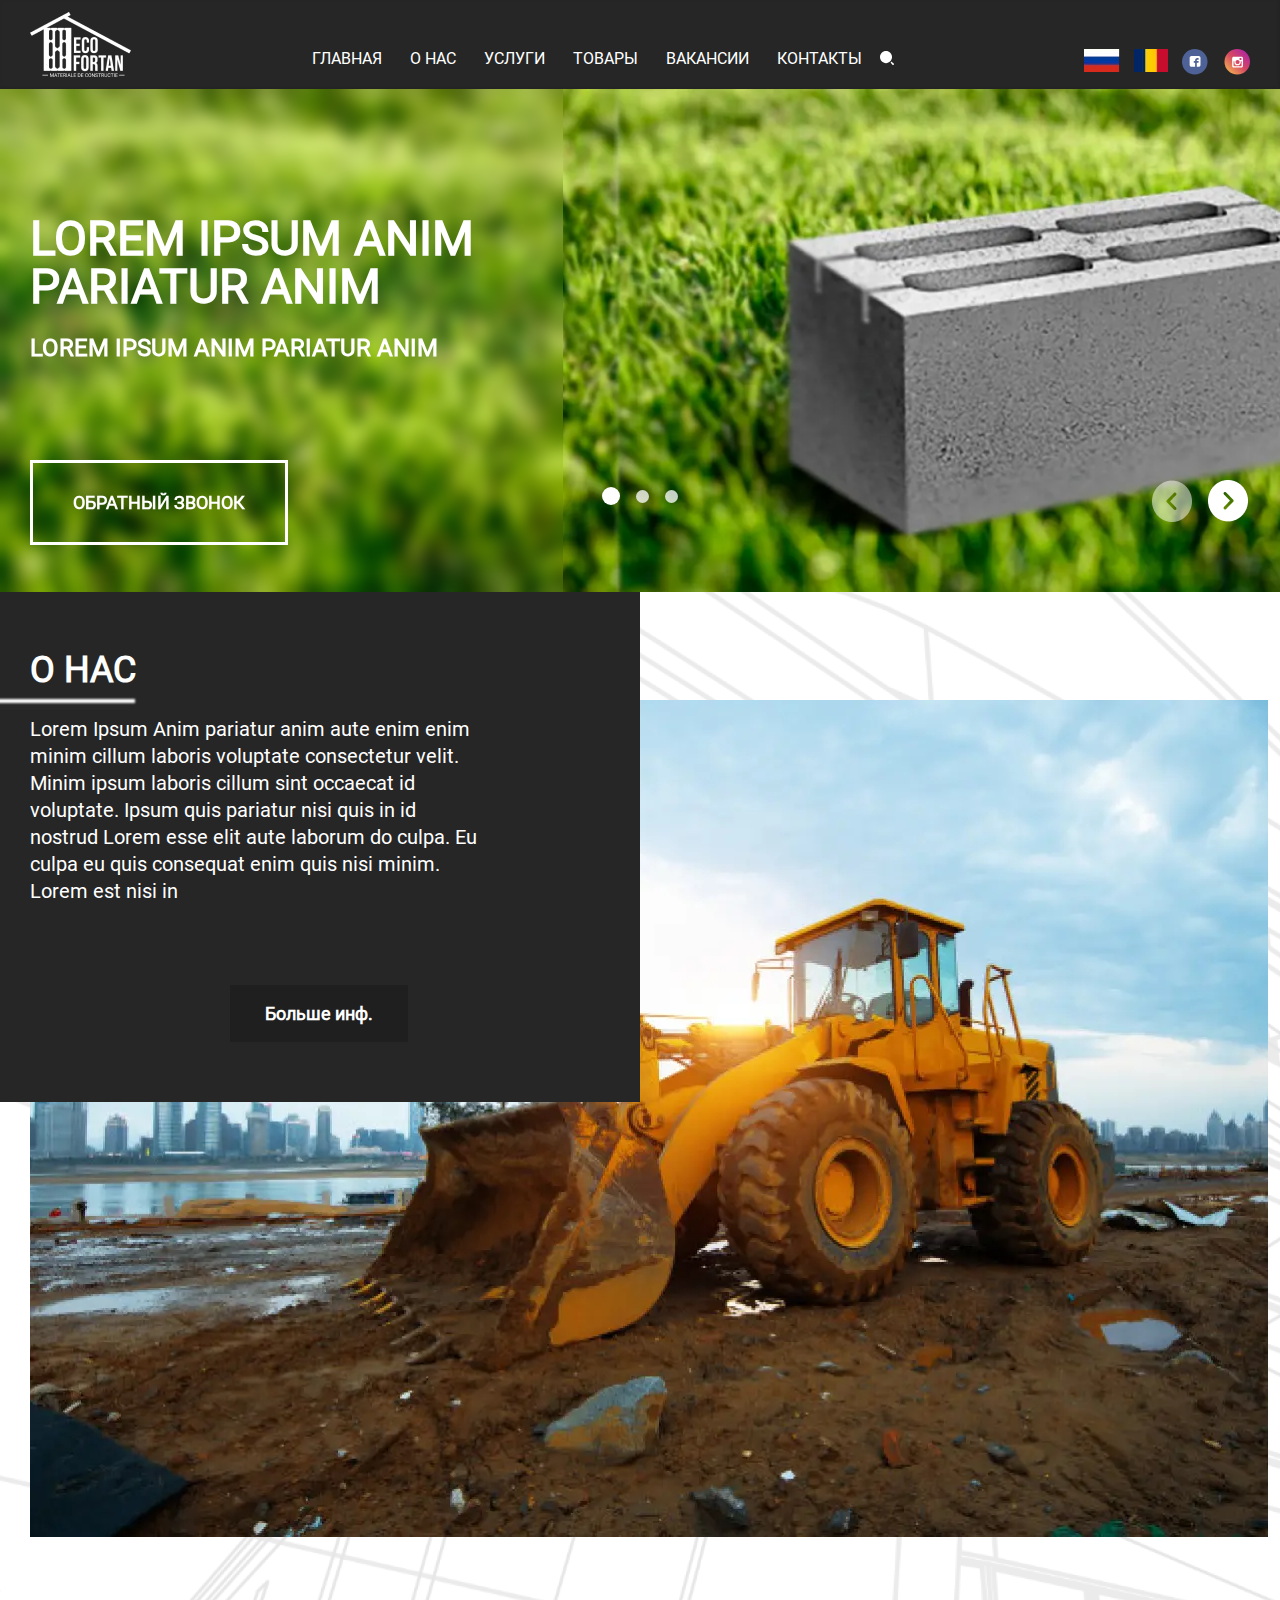
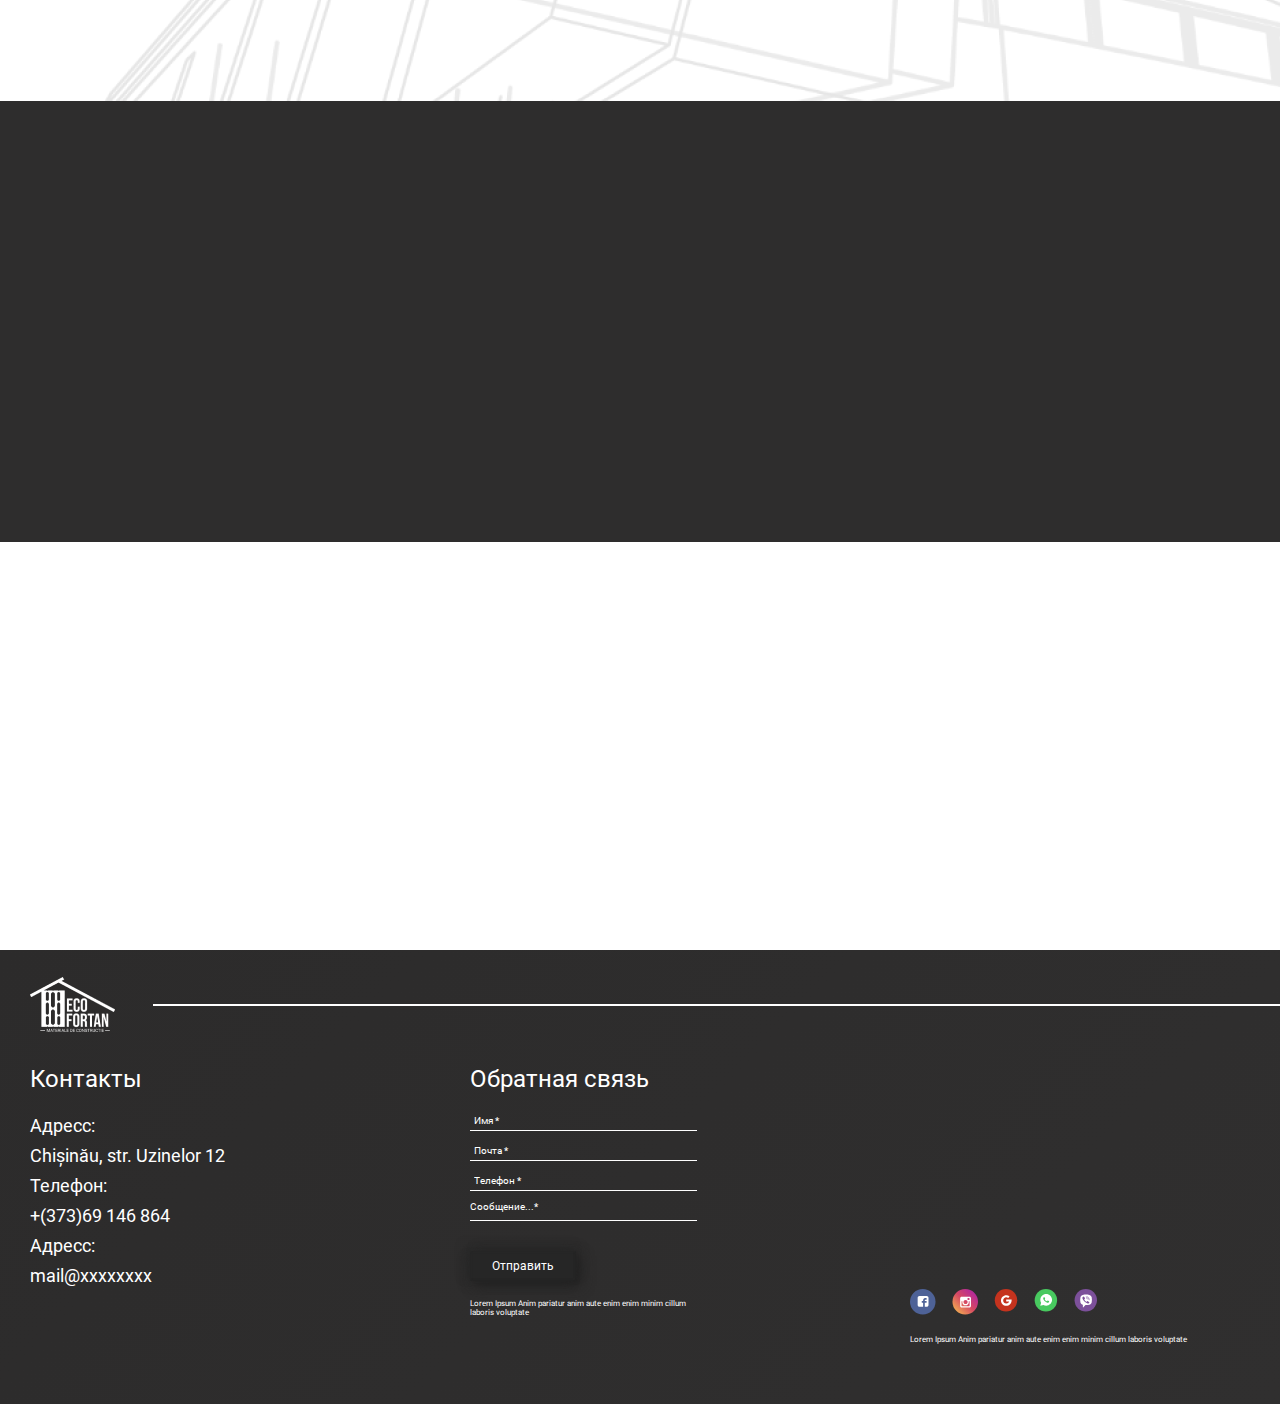
==== commit 975d08da: "Add files via upload" ====
--- a/index.html
+++ b/index.html
@@ -17,12 +17,12 @@
 		<a href="index.html" class="header__logo"><picture><source srcset="./img/header/logo.webp" type="image/webp"><img src="./img/header/logo.png" alt="logo"></picture></a> 		<nav class="header__nav nav"> 			<ul class="nav__list">-				<li><a href="#" class="nav__link">Главная </a></li>+				<li><a href="index.html" class="nav__link">Главная </a></li> 				<li><a href="#" class="nav__link">О нас</a></li> 				<li><a href="#" class="nav__link">Услуги</a></li>-				<li><a href="#" class="nav__link">Товары</a></li>+				<li><a href="products.html" class="nav__link">Товары</a></li> 				<li><a href="#" class="nav__link">Вакансии</a></li>-				<li><a href="#" class="nav__link">Контакты</a></li>	+				<li><a href="contacts.html" class="nav__link">Контакты</a></li>	 			</ul> 			<div class="header__search search"> 				<span class="search__icon">@@ -346,29 +346,6 @@
 </footer>  		</div>-		<div class="popup popup_popup">-	<div class="popup__content">-		<div class="popup__body">-			<div class="popup__close"></div>-		</div>-	</div>-</div>-<div class="popup popup_massagename-message">-	<div class="popup__content">-		<div class="popup__body">-			<div class="popup__close"></div>-		</div>-	</div>-</div>-<div class="popup popup_video">-	<div class="popup__content">-		<div class="popup__body">-			<div class="popup__close popup__close_video"></div>-			<div class="popup__video _video"></div>-		</div>-	</div>-</div>- 		<!-- <script src="https://code.jquery.com/jquery-3.3.1.min.js"></script> --> <script src="js/vendors.min.js"></script> <script src="js/app.min.js"></script>--- a/css/style.min.css
+++ b/css/style.min.css
@@ -1 +1 @@
-@font-face{font-family:CenturyGothic-Bold;font-display:swap;src:url(../fonts/CenturyGothic-Bold.woff) format("woff"),url(../fonts/CenturyGothic-Bold.woff2) format("woff2");font-weight:700;font-style:normal}@font-face{font-family:CenturyGothic;font-display:swap;src:url(../fonts/CenturyGothic.woff) format("woff"),url(../fonts/CenturyGothic.woff2) format("woff2");font-weight:400;font-style:normal}@font-face{font-family:Roboto-Black;font-display:swap;src:url(../fonts/Roboto-Black.woff) format("woff"),url(../fonts/Roboto-Black.woff2) format("woff2");font-weight:900;font-style:normal}@font-face{font-family:Roboto-Bold;font-display:swap;src:url(../fonts/Roboto-Bold.woff) format("woff"),url(../fonts/Roboto-Bold.woff2) format("woff2");font-weight:700;font-style:normal}@font-face{font-family:Roboto-Light;font-display:swap;src:url(../fonts/Roboto-Light.woff) format("woff"),url(../fonts/Roboto-Light.woff2) format("woff2");font-weight:300;font-style:normal}@font-face{font-family:Roboto-Medium;font-display:swap;src:url(../fonts/Roboto-Medium.woff) format("woff"),url(../fonts/Roboto-Medium.woff2) format("woff2");font-weight:500;font-style:normal}@font-face{font-family:Roboto-Regular;font-display:swap;src:url(../fonts/Roboto-Regular.woff) format("woff"),url(../fonts/Roboto-Regular.woff2) format("woff2");font-weight:400;font-style:normal}*{padding:0;margin:0;border:0}*,:after,:before{-webkit-box-sizing:border-box;box-sizing:border-box}:active,:focus{outline:0}a:active,a:focus{outline:0}aside,footer,header,nav,section{display:block}body,html{height:100%;min-width:320px}body{line-height:1;font-family:Roboto-regular;-ms-text-size-adjust:100%;-moz-text-size-adjust:100%;-webkit-text-size-adjust:100%}button,input,textarea{font-family:Roboto-regular}input::-ms-clear{display:none}button{cursor:pointer}button::-moz-focus-inner{padding:0;border:0}a,a:visited{text-decoration:none}a:hover{text-decoration:none}ul li{list-style:none}img{vertical-align:top}h1,h2,h3,h4,h5,h6{font-weight:inherit;font-size:inherit}body{color:#fff;font-size:14px}body._lock{overflow:hidden}.wrapper{width:100%;min-height:100%;overflow:hidden;display:-webkit-box;display:-ms-flexbox;display:flex;-webkit-box-orient:vertical;-webkit-box-direction:normal;-ms-flex-direction:column;flex-direction:column}.wrapper._loaded{max-width:1920px;margin:0 auto}._container{max-width:1220px;margin:0 auto}.form__input{background:0 0;width:100%;height:20px;border-bottom:1px solid #fff;font-weight:300;font-size:10px;color:#fff;margin:0 0 10px 0}.form__button{margin-top:20px;display:-webkit-inline-box;display:-ms-inline-flexbox;display:inline-flex;-webkit-box-align:center;-ms-flex-align:center;align-items:center;-webkit-box-pack:center;-ms-flex-pack:center;justify-content:center;font-weight:300;font-size:12px;color:#fff;height:30px;padding:0 22px;background:#262626;-webkit-box-shadow:-5px 5px 10px rgba(34,34,34,.2),5px -5px 10px rgba(34,34,34,.2),-5px -5px 10px rgba(42,42,42,.9),5px 5px 13px rgba(34,34,34,.9),inset 1px 1px 2px rgba(42,42,42,.3),inset -1px -1px 2px rgba(34,34,34,.5);box-shadow:-5px 5px 10px rgba(34,34,34,.2),5px -5px 10px rgba(34,34,34,.2),-5px -5px 10px rgba(42,42,42,.9),5px 5px 13px rgba(34,34,34,.9),inset 1px 1px 2px rgba(42,42,42,.3),inset -1px -1px 2px rgba(34,34,34,.5)}input[type=email],input[type=tel],input[type=text],textarea{-webkit-appearance:none;-moz-appearance:none;appearance:none}.input{border-radius:0!important;width:100%;display:block;padding:0 4px}.input._error{border:1px solid red}textarea.input{resize:none;padding:0 0}.btn{min-height:85px;display:-webkit-inline-box;display:-ms-inline-flexbox;display:inline-flex;-webkit-box-align:center;-ms-flex-align:center;align-items:center;-webkit-box-pack:center;-ms-flex-pack:center;justify-content:center;border:3px solid #fff;font-weight:700;font-size:18px;text-transform:uppercase;color:#fff;padding:0 40px}._ibg{position:relative}._ibg img{position:absolute;width:100%;height:100%;top:0;left:0;-o-object-fit:cover;object-fit:cover}body.ie ._ibg{background-position:center;background-size:cover;background-repeat:no-repeat}body.ie ._ibg img{width:0;height:0;opacity:0;visibility:hidden}._swiper{overflow:hidden}._swiper .swiper-wrapper{width:100%;height:100%;-webkit-box-sizing:content-box;box-sizing:content-box;display:-webkit-box;display:-ms-flexbox;display:flex;position:relative}._swiper.swiper-container-vertical .swiper-wrapper{-webkit-box-orient:vertical;-webkit-box-direction:normal;-ms-flex-direction:column;flex-direction:column}._swiper.swiper-container-autoheight .swiper-wrapper{-webkit-box-align:start;-ms-flex-align:start;align-items:flex-start}.swiper-container-initialized .swiper-slide{-ms-flex-negative:0;flex-shrink:0}.swiper-container-android .swiper-slide,.swiper-container-android .swiper-wrapper{-webkit-transform:translate3d(0,0,0);transform:translate3d(0,0,0)}.swiper-button-lock{display:none!important}._custom-scroll{position:fixed;right:0;top:0;width:3px;height:100%;z-index:1000}._custom-scroll__line{background-color:rgba(0,0,0,.5);border-radius:3px 0 0 3px;position:relative;left:0;top:0;width:100%}.lg-actions .lg-next,.lg-actions .lg-prev{background-color:rgba(0,0,0,.45);border-radius:2px;color:#999;cursor:pointer;display:block;margin-top:-10px;position:absolute;display:block;width:20px;height:36px;top:50%;-webkit-transform:translate(0,-50%);-ms-transform:translate(0,-50%);transform:translate(0,-50%);z-index:1080}.lg-actions .lg-next.disabled,.lg-actions .lg-prev.disabled{pointer-events:none;opacity:.5}.lg-actions .lg-next:hover,.lg-actions .lg-prev:hover{color:#fff}.lg-actions .lg-next{right:20px;background:url(../img/icons/p-right.svg) 0 0/100% no-repeat}.lg-actions .lg-prev{left:20px;background:url(../img/icons/p-left.svg) 0 0/100% no-repeat}@-webkit-keyframes lg-right-end{0%{left:0}50%{left:-30px}100%{left:0}}@keyframes lg-right-end{0%{left:0}50%{left:-30px}100%{left:0}}@-webkit-keyframes lg-left-end{0%{left:0}50%{left:30px}100%{left:0}}@keyframes lg-left-end{0%{left:0}50%{left:30px}100%{left:0}}.lg-outer.lg-right-end .lg-object{-webkit-animation:lg-right-end .3s;animation:lg-right-end .3s;position:relative}.lg-outer.lg-left-end .lg-object{-webkit-animation:lg-left-end .3s;animation:lg-left-end .3s;position:relative}.lg-toolbar{z-index:1082;left:0;position:absolute;top:0;width:100%;background-color:rgba(0,0,0,.45)}.lg-toolbar .lg-icon{color:#999;cursor:pointer;float:right;font-size:24px;height:47px;line-height:27px;padding:10px 0;text-align:center;width:50px;text-decoration:none!important;outline:medium none;-webkit-transition:color .2s linear;-o-transition:color .2s linear;transition:color .2s linear}.lg-toolbar .lg-icon:hover{color:#fff}.lg-toolbar .lg-close{background:url(../img/icons/close.svg) center no-repeat}.lg-toolbar .lg-download{display:none}.lg-sub-html{background-color:rgba(0,0,0,.45);bottom:0;color:#eee;font-size:16px;left:0;padding:10px 40px;position:fixed;right:0;text-align:center;z-index:1080}.lg-sub-html h4{margin:0;font-size:13px;font-weight:700}.lg-sub-html p{font-size:12px;margin:5px 0 0}#lg-counter{color:#999;display:inline-block;font-size:16px;padding-left:20px;padding-top:12px;vertical-align:middle}.lg-next,.lg-prev,.lg-toolbar{opacity:1;-webkit-transition:-webkit-transform .35s cubic-bezier(0,0,.25,1) 0s,opacity .35s cubic-bezier(0,0,.25,1) 0s,color .2s linear;-o-transition:-o-transform .35s cubic-bezier(0,0,.25,1) 0s,opacity .35s cubic-bezier(0,0,.25,1) 0s,color .2s linear;-webkit-transition:opacity .35s cubic-bezier(0,0,.25,1) 0s,color .2s linear,-webkit-transform .35s cubic-bezier(0,0,.25,1) 0s;transition:opacity .35s cubic-bezier(0,0,.25,1) 0s,color .2s linear,-webkit-transform .35s cubic-bezier(0,0,.25,1) 0s;-o-transition:transform .35s cubic-bezier(0,0,.25,1) 0s,opacity .35s cubic-bezier(0,0,.25,1) 0s,color .2s linear;transition:transform .35s cubic-bezier(0,0,.25,1) 0s,opacity .35s cubic-bezier(0,0,.25,1) 0s,color .2s linear;transition:transform .35s cubic-bezier(0,0,.25,1) 0s,opacity .35s cubic-bezier(0,0,.25,1) 0s,color .2s linear,-webkit-transform .35s cubic-bezier(0,0,.25,1) 0s}.lg-hide-items .lg-prev{opacity:0;-webkit-transform:translate3d(-10px,0,0);transform:translate3d(-10px,0,0)}.lg-hide-items .lg-next{opacity:0;-webkit-transform:translate3d(10px,0,0);transform:translate3d(10px,0,0)}.lg-hide-items .lg-toolbar{opacity:0;-webkit-transform:translate3d(0,-10px,0);transform:translate3d(0,-10px,0)}body:not(.lg-from-hash) .lg-outer.lg-start-zoom .lg-object{-webkit-transform:scale3d(.5,.5,.5);transform:scale3d(.5,.5,.5);opacity:0;-webkit-transition:-webkit-transform 250ms cubic-bezier(0,0,.25,1) 0s,opacity 250ms cubic-bezier(0,0,.25,1)!important;-o-transition:-o-transform 250ms cubic-bezier(0,0,.25,1) 0s,opacity 250ms cubic-bezier(0,0,.25,1)!important;-webkit-transition:opacity 250ms cubic-bezier(0,0,.25,1),-webkit-transform 250ms cubic-bezier(0,0,.25,1) 0s!important;transition:opacity 250ms cubic-bezier(0,0,.25,1),-webkit-transform 250ms cubic-bezier(0,0,.25,1) 0s!important;-o-transition:transform 250ms cubic-bezier(0,0,.25,1) 0s,opacity 250ms cubic-bezier(0,0,.25,1)!important;transition:transform 250ms cubic-bezier(0,0,.25,1) 0s,opacity 250ms cubic-bezier(0,0,.25,1)!important;transition:transform 250ms cubic-bezier(0,0,.25,1) 0s,opacity 250ms cubic-bezier(0,0,.25,1),-webkit-transform 250ms cubic-bezier(0,0,.25,1) 0s!important;-webkit-transform-origin:50% 50%;-ms-transform-origin:50% 50%;transform-origin:50% 50%}body:not(.lg-from-hash) .lg-outer.lg-start-zoom .lg-item.lg-complete .lg-object{-webkit-transform:scale3d(1,1,1);transform:scale3d(1,1,1);opacity:1}.lg-outer .lg-thumb-outer{background-color:#0d0a0a;bottom:0;position:absolute;width:100%;z-index:1080;max-height:350px;-webkit-transform:translate3d(0,100%,0);transform:translate3d(0,100%,0);-webkit-transition:-webkit-transform .25s cubic-bezier(0,0,.25,1) 0s;-o-transition:-o-transform .25s cubic-bezier(0,0,.25,1) 0s;transition:-webkit-transform .25s cubic-bezier(0,0,.25,1) 0s;-o-transition:transform .25s cubic-bezier(0,0,.25,1) 0s;transition:transform .25s cubic-bezier(0,0,.25,1) 0s;transition:transform .25s cubic-bezier(0,0,.25,1) 0s,-webkit-transform .25s cubic-bezier(0,0,.25,1) 0s}.lg-outer .lg-thumb-outer.lg-grab .lg-thumb-item{cursor:-webkit-grab;cursor:-o-grab;cursor:-ms-grab;cursor:grab}.lg-outer .lg-thumb-outer.lg-grabbing .lg-thumb-item{cursor:move;cursor:-webkit-grabbing;cursor:-o-grabbing;cursor:-ms-grabbing;cursor:grabbing}.lg-outer .lg-thumb-outer.lg-dragging .lg-thumb{-webkit-transition-duration:0s!important;-o-transition-duration:0s!important;transition-duration:0s!important}.lg-outer.lg-thumb-open .lg-thumb-outer{-webkit-transform:translate3d(0,0,0);transform:translate3d(0,0,0)}.lg-outer .lg-thumb{padding:10px 0;height:100%;margin-bottom:-5px}.lg-outer .lg-thumb-item{border-radius:5px;cursor:pointer;float:left;overflow:hidden;height:100%;border:2px solid #fff;border-radius:4px;margin-bottom:5px}.lg-outer .lg-thumb-item.active,.lg-outer .lg-thumb-item:hover{border-color:#a90707}.lg-outer .lg-thumb-item img{width:100%;height:100%;-o-object-fit:cover;object-fit:cover}.lg-outer.lg-has-thumb .lg-item{padding-bottom:120px}.lg-outer.lg-can-toggle .lg-item{padding-bottom:0}.lg-outer.lg-pull-caption-up .lg-sub-html{-webkit-transition:bottom .25s ease;-o-transition:bottom .25s ease;transition:bottom .25s ease}.lg-outer.lg-pull-caption-up.lg-thumb-open .lg-sub-html{bottom:100px}.lg-outer .lg-toggle-thumb{background-color:#0d0a0a;border-radius:2px 2px 0 0;color:#999;cursor:pointer;font-size:24px;height:39px;line-height:27px;padding:5px 0;position:absolute;right:20px;text-align:center;top:-39px;width:50px}.lg-outer .lg-toggle-thumb:after{content:"\e1ff"}.lg-outer .lg-toggle-thumb:hover{color:#fff}.lg-outer .lg-video-cont{display:inline-block;vertical-align:middle;max-width:1140px;max-height:100%;width:100%;padding:0 5px}.lg-outer .lg-video{width:100%;height:0;padding-bottom:56.25%;overflow:hidden;position:relative}.lg-outer .lg-video .lg-object{display:inline-block;position:absolute;top:0;left:0;width:100%!important;height:100%!important}.lg-outer .lg-video .lg-video-play{width:84px;height:59px;position:absolute;left:50%;top:50%;margin-left:-42px;margin-top:-30px;z-index:1080;cursor:pointer}._no-webp .lg-outer .lg-has-vimeo .lg-video-play{background:url(../img/vimeo-play.png) no-repeat scroll 0 0 transparent}._no-webp .lg-outer .lg-has-vimeo:hover .lg-video-play{background:url(../img/vimeo-play.png) no-repeat scroll 0 -58px transparent}._no-webp .lg-outer .lg-has-html5 .lg-video-play{background:transparent url(../img/video-play.png) no-repeat scroll 0 0}.lg-outer .lg-has-html5 .lg-video-play{height:64px;margin-left:-32px;margin-top:-32px;width:64px;opacity:.8}.lg-outer .lg-has-html5:hover .lg-video-play{opacity:1}._no-webp .lg-outer .lg-has-youtube .lg-video-play{background:url(../img/youtube-play.png) no-repeat scroll 0 0 transparent}._no-webp .lg-outer .lg-has-youtube:hover .lg-video-play{background:url(../img/youtube-play.png) no-repeat scroll 0 -60px transparent}.lg-outer .lg-video-object{width:100%!important;height:100%!important;position:absolute;top:0;left:0}.lg-outer .lg-has-video .lg-video-object{visibility:hidden}.lg-outer .lg-has-video.lg-video-playing .lg-object,.lg-outer .lg-has-video.lg-video-playing .lg-video-play{display:none}.lg-outer .lg-has-video.lg-video-playing .lg-video-object{visibility:visible}.lg-progress-bar{background-color:#333;height:5px;left:0;position:absolute;top:0;width:100%;z-index:1083;opacity:0;-webkit-transition:opacity 80ms ease 0s;-o-transition:opacity 80ms ease 0s;transition:opacity 80ms ease 0s}.lg-progress-bar .lg-progress{background-color:#a90707;height:5px;width:0}.lg-progress-bar.lg-start .lg-progress{width:100%}.lg-show-autoplay .lg-progress-bar{opacity:1}.lg-autoplay-button:after{content:"\e01d"}.lg-show-autoplay .lg-autoplay-button:after{content:"\e01a"}.lg-outer.lg-css3.lg-zoom-dragging .lg-item.lg-complete.lg-zoomable .lg-image,.lg-outer.lg-css3.lg-zoom-dragging .lg-item.lg-complete.lg-zoomable .lg-img-wrap{-webkit-transition-duration:0s;-o-transition-duration:0s;transition-duration:0s}.lg-outer.lg-use-transition-for-zoom .lg-item.lg-complete.lg-zoomable .lg-img-wrap{-webkit-transition:-webkit-transform .3s cubic-bezier(0,0,.25,1) 0s;-o-transition:-o-transform .3s cubic-bezier(0,0,.25,1) 0s;transition:-webkit-transform .3s cubic-bezier(0,0,.25,1) 0s;-o-transition:transform .3s cubic-bezier(0,0,.25,1) 0s;transition:transform .3s cubic-bezier(0,0,.25,1) 0s;transition:transform .3s cubic-bezier(0,0,.25,1) 0s,-webkit-transform .3s cubic-bezier(0,0,.25,1) 0s}.lg-outer.lg-use-left-for-zoom .lg-item.lg-complete.lg-zoomable .lg-img-wrap{-webkit-transition:left .3s cubic-bezier(0,0,.25,1) 0s,top .3s cubic-bezier(0,0,.25,1) 0s;-o-transition:left .3s cubic-bezier(0,0,.25,1) 0s,top .3s cubic-bezier(0,0,.25,1) 0s;transition:left .3s cubic-bezier(0,0,.25,1) 0s,top .3s cubic-bezier(0,0,.25,1) 0s}.lg-outer .lg-item.lg-complete.lg-zoomable .lg-img-wrap{-webkit-transform:translate3d(0,0,0);transform:translate3d(0,0,0);-webkit-backface-visibility:hidden;backface-visibility:hidden}.lg-outer .lg-item.lg-complete.lg-zoomable .lg-image{-webkit-transform:scale3d(1,1,1);transform:scale3d(1,1,1);-webkit-transition:-webkit-transform .3s cubic-bezier(0,0,.25,1) 0s,opacity .15s!important;-o-transition:-o-transform .3s cubic-bezier(0,0,.25,1) 0s,opacity .15s!important;-webkit-transition:opacity .15s,-webkit-transform .3s cubic-bezier(0,0,.25,1) 0s!important;transition:opacity .15s,-webkit-transform .3s cubic-bezier(0,0,.25,1) 0s!important;-o-transition:transform .3s cubic-bezier(0,0,.25,1) 0s,opacity .15s!important;transition:transform .3s cubic-bezier(0,0,.25,1) 0s,opacity .15s!important;transition:transform .3s cubic-bezier(0,0,.25,1) 0s,opacity .15s,-webkit-transform .3s cubic-bezier(0,0,.25,1) 0s!important;-webkit-transform-origin:0 0;-ms-transform-origin:0 0;transform-origin:0 0;-webkit-backface-visibility:hidden;backface-visibility:hidden}#lg-zoom-in:after{content:"\e311"}#lg-actual-size{font-size:20px}#lg-actual-size:after{content:"\e033"}#lg-zoom-out{opacity:.5;pointer-events:none}#lg-zoom-out:after{content:"\e312"}.lg-zoomed #lg-zoom-out{opacity:1;pointer-events:auto}.lg-outer .lg-pager-outer{bottom:60px;left:0;position:absolute;right:0;text-align:center;z-index:1080;height:10px}.lg-outer .lg-pager-outer.lg-pager-hover .lg-pager-cont{overflow:visible}.lg-outer .lg-pager-cont{cursor:pointer;display:inline-block;overflow:hidden;position:relative;vertical-align:top;margin:0 5px}.lg-outer .lg-pager-cont:hover .lg-pager-thumb-cont{opacity:1;-webkit-transform:translate3d(0,0,0);transform:translate3d(0,0,0)}.lg-outer .lg-pager-cont.lg-pager-active .lg-pager{-webkit-box-shadow:0 0 0 2px #fff inset;box-shadow:0 0 0 2px #fff inset}.lg-outer .lg-pager-thumb-cont{background-color:#fff;color:#fff;bottom:100%;height:83px;left:0;margin-bottom:20px;margin-left:-60px;opacity:0;padding:5px;position:absolute;width:120px;border-radius:3px;-webkit-transition:opacity .15s ease 0s,-webkit-transform .15s ease 0s;-o-transition:opacity .15s ease 0s,-o-transform .15s ease 0s;transition:opacity .15s ease 0s,-webkit-transform .15s ease 0s;-o-transition:opacity .15s ease 0s,transform .15s ease 0s;transition:opacity .15s ease 0s,transform .15s ease 0s;transition:opacity .15s ease 0s,transform .15s ease 0s,-webkit-transform .15s ease 0s;-webkit-transform:translate3d(0,5px,0);transform:translate3d(0,5px,0)}.lg-outer .lg-pager-thumb-cont img{width:100%;height:100%}.lg-outer .lg-pager{background-color:rgba(255,255,255,.5);border-radius:50%;-webkit-box-shadow:0 0 0 8px rgba(255,255,255,.7) inset;box-shadow:0 0 0 8px rgba(255,255,255,.7) inset;display:block;height:12px;-webkit-transition:box-shadow .3s ease 0s;-o-transition:box-shadow .3s ease 0s;-webkit-transition:-webkit-box-shadow .3s ease 0s;transition:-webkit-box-shadow .3s ease 0s;transition:box-shadow .3s ease 0s;transition:box-shadow .3s ease 0s,-webkit-box-shadow .3s ease 0s;width:12px}.lg-outer .lg-pager:focus,.lg-outer .lg-pager:hover{-webkit-box-shadow:0 0 0 8px #fff inset;box-shadow:0 0 0 8px #fff inset}.lg-outer .lg-caret{border-left:10px solid transparent;border-right:10px solid transparent;border-top:10px dashed;bottom:-10px;display:inline-block;height:0;left:50%;margin-left:-5px;position:absolute;vertical-align:middle;width:0}.lg-fullscreen:after{content:"\e20c"}.lg-fullscreen-on .lg-fullscreen:after{content:"\e20d"}.lg-outer #lg-dropdown-overlay{background-color:rgba(0,0,0,.25);bottom:0;cursor:default;left:0;position:fixed;right:0;top:0;z-index:1081;opacity:0;visibility:hidden;-webkit-transition:visibility 0s linear .18s,opacity .18s linear 0s;-o-transition:visibility 0s linear .18s,opacity .18s linear 0s;transition:visibility 0s linear .18s,opacity .18s linear 0s}.lg-outer.lg-dropdown-active #lg-dropdown-overlay,.lg-outer.lg-dropdown-active .lg-dropdown{-webkit-transition-delay:0s;-o-transition-delay:0s;transition-delay:0s;-ms-transform:translate3d(0,0,0);-webkit-transform:translate3d(0,0,0);transform:translate3d(0,0,0);opacity:1;visibility:visible}.lg-outer.lg-dropdown-active #lg-share{color:#fff}.lg-outer .lg-dropdown{background-color:#fff;border-radius:2px;font-size:14px;list-style-type:none;margin:0;padding:10px 0;position:absolute;right:0;text-align:left;top:50px;opacity:0;visibility:hidden;-ms-transform:translate3d(0,5px,0);-webkit-transform:translate3d(0,5px,0);transform:translate3d(0,5px,0);-webkit-transition:-webkit-transform .18s linear 0s,visibility 0s linear .5s,opacity .18s linear 0s;-o-transition:-o-transform .18s linear 0s,visibility 0s linear .5s,opacity .18s linear 0s;-webkit-transition:visibility 0s linear .5s,opacity .18s linear 0s,-webkit-transform .18s linear 0s;transition:visibility 0s linear .5s,opacity .18s linear 0s,-webkit-transform .18s linear 0s;-o-transition:transform .18s linear 0s,visibility 0s linear .5s,opacity .18s linear 0s;transition:transform .18s linear 0s,visibility 0s linear .5s,opacity .18s linear 0s;transition:transform .18s linear 0s,visibility 0s linear .5s,opacity .18s linear 0s,-webkit-transform .18s linear 0s}.lg-outer .lg-dropdown:after{content:"";display:block;height:0;width:0;position:absolute;border:8px solid transparent;border-bottom-color:#fff;right:16px;top:-16px}.lg-outer .lg-dropdown>li:last-child{margin-bottom:0}.lg-outer .lg-dropdown>li:hover .lg-icon,.lg-outer .lg-dropdown>li:hover a{color:#333}.lg-outer .lg-dropdown a{color:#333;display:block;white-space:pre;padding:4px 12px;font-family:"Open Sans","Helvetica Neue",Helvetica,Arial,sans-serif;font-size:12px}.lg-outer .lg-dropdown a:hover{background-color:rgba(0,0,0,.07)}.lg-outer .lg-dropdown .lg-dropdown-text{display:inline-block;line-height:1;margin-top:-3px;vertical-align:middle}.lg-outer .lg-dropdown .lg-icon{color:#333;display:inline-block;float:none;font-size:20px;height:auto;line-height:1;margin-right:8px;padding:0;vertical-align:middle;width:auto}.lg-outer #lg-share{position:relative}.lg-outer #lg-share:after{content:"\e80d"}.lg-outer #lg-share-facebook .lg-icon{color:#3b5998}.lg-outer #lg-share-facebook .lg-icon:after{content:"\e901"}.lg-outer #lg-share-twitter .lg-icon{color:#00aced}.lg-outer #lg-share-twitter .lg-icon:after{content:"\e904"}.lg-outer #lg-share-googleplus .lg-icon{color:#dd4b39}.lg-outer #lg-share-googleplus .lg-icon:after{content:"\e902"}.lg-outer #lg-share-pinterest .lg-icon{color:#cb2027}.lg-outer #lg-share-pinterest .lg-icon:after{content:"\e903"}.group:after,.group:before{display:table;content:"";line-height:0}.group:after{clear:both}.lg-outer{width:100%;height:100%;position:fixed;top:0;left:0;z-index:1050;opacity:0;-webkit-transition:opacity .15s ease 0s;-o-transition:opacity .15s ease 0s;transition:opacity .15s ease 0s}.lg-outer *{-webkit-box-sizing:border-box;box-sizing:border-box}.lg-outer.lg-visible{opacity:1}.lg-outer.lg-css3 .lg-item.lg-current,.lg-outer.lg-css3 .lg-item.lg-next-slide,.lg-outer.lg-css3 .lg-item.lg-prev-slide{-webkit-transition-duration:inherit!important;-o-transition-duration:inherit!important;transition-duration:inherit!important;-webkit-transition-timing-function:inherit!important;-o-transition-timing-function:inherit!important;transition-timing-function:inherit!important}.lg-outer.lg-css3.lg-dragging .lg-item.lg-current,.lg-outer.lg-css3.lg-dragging .lg-item.lg-next-slide,.lg-outer.lg-css3.lg-dragging .lg-item.lg-prev-slide{-webkit-transition-duration:0s!important;-o-transition-duration:0s!important;transition-duration:0s!important;opacity:1}.lg-outer.lg-grab img.lg-object{cursor:-webkit-grab;cursor:-o-grab;cursor:-ms-grab;cursor:grab}.lg-outer.lg-grabbing img.lg-object{cursor:move;cursor:-webkit-grabbing;cursor:-o-grabbing;cursor:-ms-grabbing;cursor:grabbing}.lg-outer .lg{height:100%;width:100%;position:relative;overflow:hidden;margin-left:auto;margin-right:auto;max-width:100%;max-height:100%}.lg-outer .lg-inner{width:100%;height:100%;position:absolute;left:0;top:0;white-space:nowrap}.lg-outer .lg-item{background:url(../img/icons/loading.gif) no-repeat scroll center center transparent;display:none!important}.lg-outer.lg-css3 .lg-current,.lg-outer.lg-css3 .lg-next-slide,.lg-outer.lg-css3 .lg-prev-slide{display:inline-block!important}.lg-outer.lg-css .lg-current{display:inline-block!important}.lg-outer .lg-img-wrap,.lg-outer .lg-item{display:inline-block;text-align:center;position:absolute;width:100%;height:100%}.lg-outer .lg-img-wrap:before,.lg-outer .lg-item:before{content:"";display:inline-block;height:50%;width:1px;margin-right:-1px}.lg-outer .lg-img-wrap{position:absolute;padding:0 5px;left:0;right:0;top:0;bottom:0}.lg-outer .lg-item.lg-complete{background-image:none}.lg-outer .lg-item.lg-current{z-index:1060}.lg-outer .lg-image{display:inline-block;vertical-align:middle;max-width:100%;max-height:100%;width:auto!important;height:auto!important}.lg-outer.lg-show-after-load .lg-item .lg-object,.lg-outer.lg-show-after-load .lg-item .lg-video-play{opacity:0;-webkit-transition:opacity .15s ease 0s;-o-transition:opacity .15s ease 0s;transition:opacity .15s ease 0s}.lg-outer.lg-show-after-load .lg-item.lg-complete .lg-object,.lg-outer.lg-show-after-load .lg-item.lg-complete .lg-video-play{opacity:1}.lg-outer .lg-empty-html{display:none}.lg-outer.lg-hide-download #lg-download{display:none}.lg-backdrop{position:fixed;top:0;left:0;right:0;bottom:0;z-index:1040;background-color:rgba(0,0,0,.9);opacity:0;-webkit-transition:opacity .15s ease 0s;-o-transition:opacity .15s ease 0s;transition:opacity .15s ease 0s}.lg-backdrop.in{opacity:1}.lg-css3.lg-no-trans .lg-current,.lg-css3.lg-no-trans .lg-next-slide,.lg-css3.lg-no-trans .lg-prev-slide{-webkit-transition:none 0s ease 0s!important;-o-transition:none 0s ease 0s!important;transition:none 0s ease 0s!important}.lg-css3.lg-use-css3 .lg-item{-webkit-backface-visibility:hidden;backface-visibility:hidden}.lg-css3.lg-use-left .lg-item{-webkit-backface-visibility:hidden;backface-visibility:hidden}.lg-css3.lg-fade .lg-item{opacity:0}.lg-css3.lg-fade .lg-item.lg-current{opacity:1}.lg-css3.lg-fade .lg-item.lg-current,.lg-css3.lg-fade .lg-item.lg-next-slide,.lg-css3.lg-fade .lg-item.lg-prev-slide{-webkit-transition:opacity .1s ease 0s;-o-transition:opacity .1s ease 0s;transition:opacity .1s ease 0s}.lg-css3.lg-slide.lg-use-css3 .lg-item{opacity:0}.lg-css3.lg-slide.lg-use-css3 .lg-item.lg-prev-slide{-webkit-transform:translate3d(-100%,0,0);transform:translate3d(-100%,0,0)}.lg-css3.lg-slide.lg-use-css3 .lg-item.lg-next-slide{-webkit-transform:translate3d(100%,0,0);transform:translate3d(100%,0,0)}.lg-css3.lg-slide.lg-use-css3 .lg-item.lg-current{-webkit-transform:translate3d(0,0,0);transform:translate3d(0,0,0);opacity:1}.lg-css3.lg-slide.lg-use-css3 .lg-item.lg-current,.lg-css3.lg-slide.lg-use-css3 .lg-item.lg-next-slide,.lg-css3.lg-slide.lg-use-css3 .lg-item.lg-prev-slide{-webkit-transition:-webkit-transform 1s cubic-bezier(0,0,.25,1) 0s,opacity .1s ease 0s;-o-transition:-o-transform 1s cubic-bezier(0,0,.25,1) 0s,opacity .1s ease 0s;-webkit-transition:opacity .1s ease 0s,-webkit-transform 1s cubic-bezier(0,0,.25,1) 0s;transition:opacity .1s ease 0s,-webkit-transform 1s cubic-bezier(0,0,.25,1) 0s;-o-transition:transform 1s cubic-bezier(0,0,.25,1) 0s,opacity .1s ease 0s;transition:transform 1s cubic-bezier(0,0,.25,1) 0s,opacity .1s ease 0s;transition:transform 1s cubic-bezier(0,0,.25,1) 0s,opacity .1s ease 0s,-webkit-transform 1s cubic-bezier(0,0,.25,1) 0s}.lg-css3.lg-slide.lg-use-left .lg-item{opacity:0;position:absolute;left:0}.lg-css3.lg-slide.lg-use-left .lg-item.lg-prev-slide{left:-100%}.lg-css3.lg-slide.lg-use-left .lg-item.lg-next-slide{left:100%}.lg-css3.lg-slide.lg-use-left .lg-item.lg-current{left:0;opacity:1}.lg-css3.lg-slide.lg-use-left .lg-item.lg-current,.lg-css3.lg-slide.lg-use-left .lg-item.lg-next-slide,.lg-css3.lg-slide.lg-use-left .lg-item.lg-prev-slide{-webkit-transition:left 1s cubic-bezier(0,0,.25,1) 0s,opacity .1s ease 0s;-o-transition:left 1s cubic-bezier(0,0,.25,1) 0s,opacity .1s ease 0s;transition:left 1s cubic-bezier(0,0,.25,1) 0s,opacity .1s ease 0s}.header{background:#262626;-webkit-box-shadow:-5px 5px 10px rgba(34,34,34,.2),5px -5px 10px rgba(34,34,34,.2),-5px -5px 10px rgba(42,42,42,.9),5px 5px 13px rgba(34,34,34,.9),inset 1px 1px 2px rgba(42,42,42,.3),inset -1px -1px 2px rgba(34,34,34,.5);box-shadow:-5px 5px 10px rgba(34,34,34,.2),5px -5px 10px rgba(34,34,34,.2),-5px -5px 10px rgba(42,42,42,.9),5px 5px 13px rgba(34,34,34,.9),inset 1px 1px 2px rgba(42,42,42,.3),inset -1px -1px 2px rgba(34,34,34,.5);padding:12px 0}.header._scroll{position:fixed;z-index:20;top:0;left:0;width:100%;-webkit-animation:slide-bottom .5s cubic-bezier(.25,.46,.45,.94) both;animation:slide-bottom .5s cubic-bezier(.25,.46,.45,.94) both}.header__content{display:-webkit-box;display:-ms-flexbox;display:flex;-webkit-box-pack:justify;-ms-flex-pack:justify;justify-content:space-between;-webkit-box-align:end;-ms-flex-align:end;align-items:flex-end}.header__logo img{max-width:100%}.header__lists{display:-webkit-box;display:-ms-flexbox;display:flex}.header__language{display:-webkit-box;display:-ms-flexbox;display:flex}.header__socials{display:-webkit-box;display:-ms-flexbox;display:flex}.nav{display:-webkit-box;display:-ms-flexbox;display:flex;padding-bottom:10px}.nav__list{display:-webkit-box;display:-ms-flexbox;display:flex}.nav__list li{margin-right:28px}.nav__list li:last-child{margin-right:0}.nav__list._active{-webkit-transform:translate(0,0);-ms-transform:translate(0,0);transform:translate(0,0)}.nav__link{color:#fff;font-size:16px;text-transform:uppercase}.nav__link:hover{text-decoration:underline}.search{position:relative}.search__icon{margin:0 10px 0 18px;cursor:pointer}.search__form{position:absolute;z-index:10;top:0;left:37px;display:none}.search__form.active{display:block}.language li{margin-right:14px}.socials li{margin-right:16px}.socials li:last-child{margin-right:0}.icon-menu{display:none}.footer{padding:27px 0 60px 0;background:-o-linear-gradient(315deg,#2c2b2b 0,#302f2f 100%);background:linear-gradient(135deg,#2c2b2b 0,#302f2f 100%)}.footer__top{margin:0 0 35px 0}.footer__logo{display:-webkit-box;display:-ms-flexbox;display:flex;-webkit-box-align:center;-ms-flex-align:center;align-items:center;position:relative}.footer__logo:after{content:'';position:absolute;top:50%;left:100px;display:inline-block;margin-left:23px;width:calc(100% + 300px);height:2px;background:#fff}.footer__logo img{max-width:100%}.footer__row{display:-webkit-box;display:-ms-flexbox;display:flex;-webkit-box-pack:center;-ms-flex-pack:center;justify-content:center;margin:0 -50px}.footer__column{-webkit-box-flex:0;-ms-flex:0 1 33.3333%;flex:0 1 33.3333%;padding:0 50px}.footer__name{font-size:24px;color:#fff;margin:0 0 20px 0}.footer__item{font-weight:300;font-size:18px;line-height:30px;color:#fff}.footer__form{max-width:227px}.footer__text{font-weight:300;font-size:8px;line-height:9px;color:#fff;margin-top:18px}.footer__map{margin:0 0 18px 0}.footer__socials{display:-webkit-box;display:-ms-flexbox;display:flex}.form__title{font-size:24px;color:#fff;margin:0 0 22px 0}.main-baners{position:relative}.main-baners._fix{margin-top:89px}.main-baners .swiper-pagination{position:absolute;z-index:5;bottom:87px;width:100%;display:-webkit-box;display:-ms-flexbox;display:flex;-webkit-box-align:center;-ms-flex-align:center;align-items:center;-webkit-box-pack:center;-ms-flex-pack:center;justify-content:center;cursor:pointer}.main-baners .swiper-pagination-bullet{width:13px;height:13px;background:rgba(255,255,255,.77);margin:0 8px;border-radius:50%}.main-baners .swiper-pagination-bullet-active{width:18px;height:18px;background:#fff}.main-baners__control{display:-webkit-box;display:-ms-flexbox;display:flex;-webkit-box-pack:center;-ms-flex-pack:center;justify-content:center;position:absolute;width:100%;left:0;bottom:70px}._no-webp .main-baners__control .swiper-button-next,._no-webp .main-baners__control .swiper-button-prev{background:url(../img/main/arrow-slide.png) center no-repeat}.main-baners__control .swiper-button-next,.main-baners__control .swiper-button-prev{cursor:pointer;width:41px;height:42px;position:relative;z-index:10}.main-baners__control .swiper-button-next{-webkit-transform:translate(560px,0);-ms-transform:translate(560px,0);transform:translate(560px,0)}.main-baners__control .swiper-button-prev{-webkit-transform:rotate(180deg) translate(-560px,0);-ms-transform:rotate(180deg) translate(-560px,0);transform:rotate(180deg) translate(-560px,0);margin-right:15px}.main-baners__control .swiper-button-disabled{opacity:.5}.main-baners__slide{padding:126px 0 47px 0;position:relative}.main-baners__slide::before{content:'';display:block;position:absolute;z-index:1;top:0;left:0;width:44%;height:100%;background:-o-linear-gradient(339.49deg,rgba(255,250,250,.0725) 3.4%,rgba(255,255,255,.0775) 119.96%);background:linear-gradient(110.51deg,rgba(255,250,250,.0725) 3.4%,rgba(255,255,255,.0775) 119.96%);-webkit-box-shadow:0 4px 4px rgba(0,0,0,.25);box-shadow:0 4px 4px rgba(0,0,0,.25);-webkit-filter:blur(7px);filter:blur(7px);-webkit-backdrop-filter:blur(7px);backdrop-filter:blur(7px)}.main-baners__content{position:relative;z-index:10}.main-baners__items{max-width:490px}.main-baners__name{display:block;font-weight:700;font-size:48px;line-height:56px 116.66667%;text-transform:uppercase;color:#fff;margin:0 0 25px 0}.main-baners__subname{font-weight:700;font-size:24px;text-transform:uppercase;color:#fff;display:inline-block;margin:0 0 100px 0}@-webkit-keyframes slide-bottom{0%{-webkit-transform:translateY(-100px);transform:translateY(-100px)}100%{-webkit-transform:translateY(0);transform:translateY(0)}}@keyframes slide-bottom{0%{-webkit-transform:translateY(-100px);transform:translateY(-100px)}100%{-webkit-transform:translateY(0);transform:translateY(0)}}.abaut{position:relative;padding-bottom:105px}._no-webp .abaut::before{background:url(../img/bg-pattern.png) center right no-repeat}.abaut::before{content:'';display:block;position:absolute;top:0;left:0;width:100%;height:100%}.abaut__bg{position:relative}.abaut__bg img{position:absolute;top:108px;left:0}.abaut__block{position:relative;-webkit-transform:translate(-100%,0);-ms-transform:translate(-100%,0);transform:translate(-100%,0);-webkit-transition:all .8s;-o-transition:all .8s;transition:all .8s}.abaut__block._active{-webkit-transform:translate(0,0);-ms-transform:translate(0,0);transform:translate(0,0)}.abaut__block::before{content:'';display:block;position:absolute;z-index:1;top:0;left:0;width:44%;height:100%;background:#262626}.abaut__block_r{position:relative;-webkit-transform:translate(100%,0);-ms-transform:translate(100%,0);transform:translate(100%,0);-webkit-transition:all .8s;-o-transition:all .8s;transition:all .8s}.abaut__block_r._active{-webkit-transform:translate(0,0);-ms-transform:translate(0,0);transform:translate(0,0)}.abaut__block_r::before{content:'';display:block;position:absolute;z-index:1;top:0;right:0;width:60%;height:100%;background:#262626}.abaut__content{position:relative;z-index:2;max-width:478px;padding:60px 30px 60px 0}.abaut__content_r{max-width:608px;margin-top:24px;margin-left:auto;padding:60px 0 60px 0}.abaut__title{position:relative;font-weight:700;font-size:36px;text-transform:uppercase;color:#fff;margin:0 0 28px 0}.abaut__title::before{content:'';position:absolute;left:-343px;bottom:-15px;display:block;width:100%;height:4px;background:#fff;-webkit-filter:blur(1px);filter:blur(1px)}.abaut__title_b{text-align:right;position:relative}.abaut__title_b::before{content:'';position:absolute;left:285px;display:block;width:100%;height:4px}.abaut__text{font-size:20px;line-height:135%;color:#fff;margin:0 0 80px 0}.abaut__text_r{margin:0 0 20px 0}.abaut__btn{text-align:right}.abaut__link{display:-webkit-inline-box;display:-ms-inline-flexbox;display:inline-flex;-webkit-box-pack:center;-ms-flex-pack:center;justify-content:center;-webkit-box-align:center;-ms-flex-align:center;align-items:center;height:57px;font-weight:700;font-size:18px;color:#fff;padding:0 35px;background:rgba(17,17,17,.33);margin-right:70px}.abaut__link:hover{background:#111}.abaut__link_r{margin-right:0}.abaut__row{display:-webkit-box;display:-ms-flexbox;display:flex;-ms-flex-wrap:wrap;flex-wrap:wrap}.abaut__column{-webkit-box-flex:0;-ms-flex:0 1 33.3333%;flex:0 1 33.3333%;padding:0 10px}.services{background:#2e2d2d}.services__row{display:-webkit-box;display:-ms-flexbox;display:flex;-ms-flex-wrap:wrap;flex-wrap:wrap;-webkit-box-pack:center;-ms-flex-pack:center;justify-content:center;margin:0 -22.5px;-webkit-transform:translate(0,-60px);-ms-transform:translate(0,-60px);transform:translate(0,-60px)}.services__row._active .services__column{opacity:1}.services__column{-webkit-box-flex:0;-ms-flex:0 1 33.3333%;flex:0 1 33.3333%;padding:22.5px;-webkit-transition:all .5s;-o-transition:all .5s;transition:all .5s;opacity:0}.services__column:hover{-webkit-transform:scale(1.01);-ms-transform:scale(1.01);transform:scale(1.01)}.services__column:hover .services__text{text-decoration:underline}.services__img{-webkit-filter:drop-shadow(0 6px 6px rgba(0, 0, 0, .55));filter:drop-shadow(0 6px 6px rgba(0, 0, 0, .55));margin:0 0 30px 0}.services__img img{max-width:100%}.services__text{font-size:20px;line-height:135%;color:#fff}.gallery-block{display:-webkit-box;display:-ms-flexbox;display:flex;-ms-flex-wrap:wrap;flex-wrap:wrap;margin:5px -5px;-webkit-box-pack:center;-ms-flex-pack:center;justify-content:center}.gallery-block._active .gallery-block__item{opacity:1}.gallery-block__item{-webkit-box-flex:0;-ms-flex:0 1 25%;flex:0 1 25%;padding:5px;-webkit-transition:all .9s;-o-transition:all .9s;transition:all .9s;opacity:0}.gallery-block__item img{width:100%}.gallery-block__item:hover{-webkit-transform:scale(1.02);-ms-transform:scale(1.02);transform:scale(1.02)}.page{-webkit-box-flex:1;-ms-flex:1 1 auto;flex:1 1 auto}@media (min-width:1025px){.lg-outer .lg-thumb-item{-webkit-transition:border-color .25s ease;-o-transition:border-color .25s ease;transition:border-color .25s ease}}@media (max-width:1300px){.abaut__block::before{width:50%}.abaut__block_r::before{width:70%}}@media (max-width:1232px){._container{max-width:970px}.main-baners .swiper-pagination{bottom:20px}.main-baners__control{-webkit-box-pack:end;-ms-flex-pack:end;justify-content:flex-end;bottom:10px}.main-baners__control .swiper-button-next,.main-baners__control .swiper-button-prev{-webkit-transform:translate(0,0);-ms-transform:translate(0,0);transform:translate(0,0);margin-right:10px}.main-baners__control .swiper-button-prev{-webkit-transform:rotate(180deg);-ms-transform:rotate(180deg);transform:rotate(180deg)}.main-baners__slide::before{width:60%}}@media (max-width:991.98px){._container{max-width:750px}.header__content{-webkit-box-align:center;-ms-flex-align:center;align-items:center}.header__logo{-webkit-box-flex:1;-ms-flex:1 1 auto;flex:1 1 auto}.nav__list{position:fixed;top:0;right:0;z-index:20;width:50%;height:100%;background:rgba(153,153,153,.885);text-align:right;display:block;padding:70px 20px;overflow:auto;-webkit-transform:translate(100%,0);-ms-transform:translate(100%,0);transform:translate(100%,0);-webkit-transition:all .3s;-o-transition:all .3s;transition:all .3s}.nav__list li{margin:0 0 20px 0}.nav__list .nav__link{font-size:25px}.search__form{top:42px}.icon-menu{display:block;position:relative;width:30px;height:18px;cursor:pointer;z-index:20;margin-left:10px}.icon-menu span{-webkit-transition:all .3s ease 0s;-o-transition:all .3s ease 0s;transition:all .3s ease 0s;top:calc(50% - 1px);left:0;position:absolute;width:100%;height:2px;background-color:#fff}.icon-menu span:first-child{top:0}.icon-menu span:last-child{top:auto;bottom:0}.icon-menu._active span{-webkit-transform:scale(0);-ms-transform:scale(0);transform:scale(0)}.icon-menu._active span:first-child{-webkit-transform:rotate(-45deg);-ms-transform:rotate(-45deg);transform:rotate(-45deg);top:calc(50% - 1px)}.icon-menu._active span:last-child{-webkit-transform:rotate(45deg);-ms-transform:rotate(45deg);transform:rotate(45deg);bottom:calc(50% - 1px)}.abaut__block::before{width:80%}.abaut__block_r::before{width:90%}.gallery-block__item{-webkit-box-flex:0;-ms-flex:0 1 33.3333%;flex:0 1 33.3333%}}@media (max-width:767.98px){._container{max-width:none;padding:0 10px}.btn{min-height:50px}.footer__row{-ms-flex-wrap:wrap;flex-wrap:wrap}.footer__column{-webkit-box-flex:0;-ms-flex:0 1 50%;flex:0 1 50%}.footer__map{margin:18px 0}.main-baners__control{display:none}.main-baners__slide{padding:47px 0 47px 0}.main-baners__name{font-size:35px}.main-baners__name .main-baners__subname{font-size:20px}.main-baners__subname{margin:0 0 20px 0}.abaut__block::before{width:100%}.abaut__block_r::before{width:100%}.abaut__row{display:block}.services__column{-webkit-box-flex:0;-ms-flex:0 1 50%;flex:0 1 50%}.gallery-block__item{-webkit-box-flex:0;-ms-flex:0 1 50%;flex:0 1 50%}}@media (max-width:479.98px){.header__socials{display:none}.nav__list{width:100%;text-align:center}.footer__column{-webkit-box-flex:0;-ms-flex:0 1 100%;flex:0 1 100%}.footer__form{max-width:100%;margin:20px 0}.services__column{-webkit-box-flex:0;-ms-flex:0 1 100%;flex:0 1 100%}.gallery-block__item{-webkit-box-flex:0;-ms-flex:0 1 100%;flex:0 1 100%}}._webp .lg-outer .lg-has-vimeo .lg-video-play{background:url(../img/vimeo-play.webp) no-repeat scroll 0 0 transparent}._webp .lg-outer .lg-has-vimeo:hover .lg-video-play{background:url(../img/vimeo-play.webp) no-repeat scroll 0 -58px transparent}._webp .lg-outer .lg-has-html5 .lg-video-play{background:transparent url(../img/video-play.webp) no-repeat scroll 0 0}._webp .lg-outer .lg-has-youtube .lg-video-play{background:url(../img/youtube-play.webp) no-repeat scroll 0 0 transparent}._webp .lg-outer .lg-has-youtube:hover .lg-video-play{background:url(../img/youtube-play.webp) no-repeat scroll 0 -60px transparent}._webp .main-baners__control .swiper-button-next,._webp .main-baners__control .swiper-button-prev{background:url(../img/main/arrow-slide.webp) center no-repeat}._webp .abaut::before{background:url(../img/bg-pattern.webp) center right no-repeat}+@font-face{font-family:CenturyGothic-Bold;font-display:swap;src:url(../fonts/CenturyGothic-Bold.woff) format("woff"),url(../fonts/CenturyGothic-Bold.woff2) format("woff2");font-weight:700;font-style:normal}@font-face{font-family:CenturyGothic;font-display:swap;src:url(../fonts/CenturyGothic.woff) format("woff"),url(../fonts/CenturyGothic.woff2) format("woff2");font-weight:400;font-style:normal}@font-face{font-family:Roboto-Black;font-display:swap;src:url(../fonts/Roboto-Black.woff) format("woff"),url(../fonts/Roboto-Black.woff2) format("woff2");font-weight:900;font-style:normal}@font-face{font-family:Roboto-Bold;font-display:swap;src:url(../fonts/Roboto-Bold.woff) format("woff"),url(../fonts/Roboto-Bold.woff2) format("woff2");font-weight:700;font-style:normal}@font-face{font-family:Roboto-Light;font-display:swap;src:url(../fonts/Roboto-Light.woff) format("woff"),url(../fonts/Roboto-Light.woff2) format("woff2");font-weight:300;font-style:normal}@font-face{font-family:Roboto-Medium;font-display:swap;src:url(../fonts/Roboto-Medium.woff) format("woff"),url(../fonts/Roboto-Medium.woff2) format("woff2");font-weight:500;font-style:normal}@font-face{font-family:Roboto-Regular;font-display:swap;src:url(../fonts/Roboto-Regular.woff) format("woff"),url(../fonts/Roboto-Regular.woff2) format("woff2");font-weight:400;font-style:normal}*{padding:0;margin:0;border:0}*,:after,:before{-webkit-box-sizing:border-box;box-sizing:border-box}:active,:focus{outline:0}a:active,a:focus{outline:0}aside,footer,header,nav,section{display:block}body,html{height:100%;min-width:320px}body{line-height:1;font-family:Roboto-regular;-ms-text-size-adjust:100%;-moz-text-size-adjust:100%;-webkit-text-size-adjust:100%}button,input,textarea{font-family:Roboto-regular}input::-ms-clear{display:none}button{cursor:pointer}button::-moz-focus-inner{padding:0;border:0}a,a:visited{text-decoration:none}a:hover{text-decoration:none}ul li{list-style:none}img{vertical-align:top}h1,h2,h3,h4,h5,h6{font-weight:inherit;font-size:inherit}body{color:#fff;font-size:14px}body._lock{overflow:hidden}.wrapper{width:100%;min-height:100%;overflow:hidden;display:-webkit-box;display:-ms-flexbox;display:flex;-webkit-box-orient:vertical;-webkit-box-direction:normal;-ms-flex-direction:column;flex-direction:column}.wrapper._loaded{max-width:1920px;margin:0 auto}._container{max-width:1220px;margin:0 auto}._container._container-products{max-width:1380px;padding:0 5px}.form__input{background:0 0;width:100%;height:20px;border-bottom:1px solid #fff;font-weight:300;font-size:10px;color:#fff;margin:0 0 10px 0}.form__button{margin-top:20px;display:-webkit-inline-box;display:-ms-inline-flexbox;display:inline-flex;-webkit-box-align:center;-ms-flex-align:center;align-items:center;-webkit-box-pack:center;-ms-flex-pack:center;justify-content:center;font-weight:300;font-size:12px;color:#fff;height:30px;padding:0 22px;background:#262626;-webkit-box-shadow:-5px 5px 10px rgba(34,34,34,.2),5px -5px 10px rgba(34,34,34,.2),-5px -5px 10px rgba(42,42,42,.9),5px 5px 13px rgba(34,34,34,.9),inset 1px 1px 2px rgba(42,42,42,.3),inset -1px -1px 2px rgba(34,34,34,.5);box-shadow:-5px 5px 10px rgba(34,34,34,.2),5px -5px 10px rgba(34,34,34,.2),-5px -5px 10px rgba(42,42,42,.9),5px 5px 13px rgba(34,34,34,.9),inset 1px 1px 2px rgba(42,42,42,.3),inset -1px -1px 2px rgba(34,34,34,.5)}input[type=email],input[type=tel],input[type=text],textarea{-webkit-appearance:none;-moz-appearance:none;appearance:none}.input{border-radius:0!important;width:100%;display:block;padding:0 4px}.input._error{border:1px solid red}textarea.input{resize:none;padding:0 0}.btn{min-height:85px;display:-webkit-inline-box;display:-ms-inline-flexbox;display:inline-flex;-webkit-box-align:center;-ms-flex-align:center;align-items:center;-webkit-box-pack:center;-ms-flex-pack:center;justify-content:center;border:3px solid #fff;font-weight:700;font-size:18px;text-transform:uppercase;color:#fff;padding:0 40px;-webkit-transition:all .2s;-o-transition:all .2s;transition:all .2s}.btn__form{background:#fff;border:3px solid #000;color:#000;min-height:75px}.btn:hover{background:rgba(112,101,101,.556)}.btn-products{height:48px;display:-webkit-inline-box;display:-ms-inline-flexbox;display:inline-flex;padding:0 55px;-webkit-box-align:center;-ms-flex-align:center;align-items:center;-webkit-box-pack:center;-ms-flex-pack:center;justify-content:center;background:-o-linear-gradient(315deg,#f2f2f2 0,#fff 100%);background:linear-gradient(135deg,#f2f2f2 0,#fff 100%);-webkit-box-shadow:-11px 11px 22px rgba(229,229,229,.2),11px -11px 22px rgba(229,229,229,.2),-11px -11px 22px rgba(255,255,255,.9),11px 11px 28px rgba(229,229,229,.9),inset 1px 1px 2px rgba(255,255,255,.3),inset -1px -1px 2px rgba(229,229,229,.5);box-shadow:-11px 11px 22px rgba(229,229,229,.2),11px -11px 22px rgba(229,229,229,.2),-11px -11px 22px rgba(255,255,255,.9),11px 11px 28px rgba(229,229,229,.9),inset 1px 1px 2px rgba(255,255,255,.3),inset -1px -1px 2px rgba(229,229,229,.5);font-size:18px;color:#000;-webkit-transition:all .2s;-o-transition:all .2s;transition:all .2s}.btn-products:hover{background:#706565}.block__title{position:relative;font-weight:700;font-size:36px;line-height:42px;text-transform:uppercase;color:#000}.block__title::before{content:'';position:absolute;bottom:-7px;left:-63%;background:#000;width:calc(100% + 100px);height:4px}.block__title_r{text-align:right}.block__title_r::before{content:'';position:absolute;left:57%;background:#fff;height:4px}.block__title_w{color:#fff}._ibg{position:relative}._ibg img{position:absolute;width:100%;height:100%;top:0;left:0;-o-object-fit:cover;object-fit:cover}body.ie ._ibg{background-position:center;background-size:cover;background-repeat:no-repeat}body.ie ._ibg img{width:0;height:0;opacity:0;visibility:hidden}._swiper{overflow:hidden}._swiper .swiper-wrapper{width:100%;height:100%;-webkit-box-sizing:content-box;box-sizing:content-box;display:-webkit-box;display:-ms-flexbox;display:flex;position:relative}._swiper.swiper-container-vertical .swiper-wrapper{-webkit-box-orient:vertical;-webkit-box-direction:normal;-ms-flex-direction:column;flex-direction:column}._swiper.swiper-container-autoheight .swiper-wrapper{-webkit-box-align:start;-ms-flex-align:start;align-items:flex-start}.swiper-container-initialized .swiper-slide{-ms-flex-negative:0;flex-shrink:0}.swiper-container-android .swiper-slide,.swiper-container-android .swiper-wrapper{-webkit-transform:translate3d(0,0,0);transform:translate3d(0,0,0)}.swiper-button-lock{display:none!important}._custom-scroll{position:fixed;right:0;top:0;width:3px;height:100%;z-index:1000}._custom-scroll__line{background-color:rgba(0,0,0,.5);border-radius:3px 0 0 3px;position:relative;left:0;top:0;width:100%}.lg-actions .lg-next,.lg-actions .lg-prev{background-color:rgba(0,0,0,.45);border-radius:2px;color:#999;cursor:pointer;display:block;margin-top:-10px;position:absolute;display:block;width:20px;height:36px;top:50%;-webkit-transform:translate(0,-50%);-ms-transform:translate(0,-50%);transform:translate(0,-50%);z-index:1080}.lg-actions .lg-next.disabled,.lg-actions .lg-prev.disabled{pointer-events:none;opacity:.5}.lg-actions .lg-next:hover,.lg-actions .lg-prev:hover{color:#fff}.lg-actions .lg-next{right:20px;background:url(../img/icons/p-right.svg) 0 0/100% no-repeat}.lg-actions .lg-prev{left:20px;background:url(../img/icons/p-left.svg) 0 0/100% no-repeat}@-webkit-keyframes lg-right-end{0%{left:0}50%{left:-30px}100%{left:0}}@keyframes lg-right-end{0%{left:0}50%{left:-30px}100%{left:0}}@-webkit-keyframes lg-left-end{0%{left:0}50%{left:30px}100%{left:0}}@keyframes lg-left-end{0%{left:0}50%{left:30px}100%{left:0}}.lg-outer.lg-right-end .lg-object{-webkit-animation:lg-right-end .3s;animation:lg-right-end .3s;position:relative}.lg-outer.lg-left-end .lg-object{-webkit-animation:lg-left-end .3s;animation:lg-left-end .3s;position:relative}.lg-toolbar{z-index:1082;left:0;position:absolute;top:0;width:100%;background-color:rgba(0,0,0,.45)}.lg-toolbar .lg-icon{color:#999;cursor:pointer;float:right;font-size:24px;height:47px;line-height:27px;padding:10px 0;text-align:center;width:50px;text-decoration:none!important;outline:medium none;-webkit-transition:color .2s linear;-o-transition:color .2s linear;transition:color .2s linear}.lg-toolbar .lg-icon:hover{color:#fff}.lg-toolbar .lg-close{background:url(../img/icons/close.svg) center no-repeat}.lg-toolbar .lg-download{display:none}.lg-sub-html{background-color:rgba(0,0,0,.45);bottom:0;color:#eee;font-size:16px;left:0;padding:10px 40px;position:fixed;right:0;text-align:center;z-index:1080}.lg-sub-html h4{margin:0;font-size:13px;font-weight:700}.lg-sub-html p{font-size:12px;margin:5px 0 0}#lg-counter{color:#999;display:inline-block;font-size:16px;padding-left:20px;padding-top:12px;vertical-align:middle}.lg-next,.lg-prev,.lg-toolbar{opacity:1;-webkit-transition:-webkit-transform .35s cubic-bezier(0,0,.25,1) 0s,opacity .35s cubic-bezier(0,0,.25,1) 0s,color .2s linear;-o-transition:-o-transform .35s cubic-bezier(0,0,.25,1) 0s,opacity .35s cubic-bezier(0,0,.25,1) 0s,color .2s linear;-webkit-transition:opacity .35s cubic-bezier(0,0,.25,1) 0s,color .2s linear,-webkit-transform .35s cubic-bezier(0,0,.25,1) 0s;transition:opacity .35s cubic-bezier(0,0,.25,1) 0s,color .2s linear,-webkit-transform .35s cubic-bezier(0,0,.25,1) 0s;-o-transition:transform .35s cubic-bezier(0,0,.25,1) 0s,opacity .35s cubic-bezier(0,0,.25,1) 0s,color .2s linear;transition:transform .35s cubic-bezier(0,0,.25,1) 0s,opacity .35s cubic-bezier(0,0,.25,1) 0s,color .2s linear;transition:transform .35s cubic-bezier(0,0,.25,1) 0s,opacity .35s cubic-bezier(0,0,.25,1) 0s,color .2s linear,-webkit-transform .35s cubic-bezier(0,0,.25,1) 0s}.lg-hide-items .lg-prev{opacity:0;-webkit-transform:translate3d(-10px,0,0);transform:translate3d(-10px,0,0)}.lg-hide-items .lg-next{opacity:0;-webkit-transform:translate3d(10px,0,0);transform:translate3d(10px,0,0)}.lg-hide-items .lg-toolbar{opacity:0;-webkit-transform:translate3d(0,-10px,0);transform:translate3d(0,-10px,0)}body:not(.lg-from-hash) .lg-outer.lg-start-zoom .lg-object{-webkit-transform:scale3d(.5,.5,.5);transform:scale3d(.5,.5,.5);opacity:0;-webkit-transition:-webkit-transform 250ms cubic-bezier(0,0,.25,1) 0s,opacity 250ms cubic-bezier(0,0,.25,1)!important;-o-transition:-o-transform 250ms cubic-bezier(0,0,.25,1) 0s,opacity 250ms cubic-bezier(0,0,.25,1)!important;-webkit-transition:opacity 250ms cubic-bezier(0,0,.25,1),-webkit-transform 250ms cubic-bezier(0,0,.25,1) 0s!important;transition:opacity 250ms cubic-bezier(0,0,.25,1),-webkit-transform 250ms cubic-bezier(0,0,.25,1) 0s!important;-o-transition:transform 250ms cubic-bezier(0,0,.25,1) 0s,opacity 250ms cubic-bezier(0,0,.25,1)!important;transition:transform 250ms cubic-bezier(0,0,.25,1) 0s,opacity 250ms cubic-bezier(0,0,.25,1)!important;transition:transform 250ms cubic-bezier(0,0,.25,1) 0s,opacity 250ms cubic-bezier(0,0,.25,1),-webkit-transform 250ms cubic-bezier(0,0,.25,1) 0s!important;-webkit-transform-origin:50% 50%;-ms-transform-origin:50% 50%;transform-origin:50% 50%}body:not(.lg-from-hash) .lg-outer.lg-start-zoom .lg-item.lg-complete .lg-object{-webkit-transform:scale3d(1,1,1);transform:scale3d(1,1,1);opacity:1}.lg-outer .lg-thumb-outer{background-color:#0d0a0a;bottom:0;position:absolute;width:100%;z-index:1080;max-height:350px;-webkit-transform:translate3d(0,100%,0);transform:translate3d(0,100%,0);-webkit-transition:-webkit-transform .25s cubic-bezier(0,0,.25,1) 0s;-o-transition:-o-transform .25s cubic-bezier(0,0,.25,1) 0s;transition:-webkit-transform .25s cubic-bezier(0,0,.25,1) 0s;-o-transition:transform .25s cubic-bezier(0,0,.25,1) 0s;transition:transform .25s cubic-bezier(0,0,.25,1) 0s;transition:transform .25s cubic-bezier(0,0,.25,1) 0s,-webkit-transform .25s cubic-bezier(0,0,.25,1) 0s}.lg-outer .lg-thumb-outer.lg-grab .lg-thumb-item{cursor:-webkit-grab;cursor:-o-grab;cursor:-ms-grab;cursor:grab}.lg-outer .lg-thumb-outer.lg-grabbing .lg-thumb-item{cursor:move;cursor:-webkit-grabbing;cursor:-o-grabbing;cursor:-ms-grabbing;cursor:grabbing}.lg-outer .lg-thumb-outer.lg-dragging .lg-thumb{-webkit-transition-duration:0s!important;-o-transition-duration:0s!important;transition-duration:0s!important}.lg-outer.lg-thumb-open .lg-thumb-outer{-webkit-transform:translate3d(0,0,0);transform:translate3d(0,0,0)}.lg-outer .lg-thumb{padding:10px 0;height:100%;margin-bottom:-5px}.lg-outer .lg-thumb-item{border-radius:5px;cursor:pointer;float:left;overflow:hidden;height:100%;border:2px solid #fff;border-radius:4px;margin-bottom:5px}.lg-outer .lg-thumb-item.active,.lg-outer .lg-thumb-item:hover{border-color:#a90707}.lg-outer .lg-thumb-item img{width:100%;height:100%;-o-object-fit:cover;object-fit:cover}.lg-outer.lg-has-thumb .lg-item{padding-bottom:120px}.lg-outer.lg-can-toggle .lg-item{padding-bottom:0}.lg-outer.lg-pull-caption-up .lg-sub-html{-webkit-transition:bottom .25s ease;-o-transition:bottom .25s ease;transition:bottom .25s ease}.lg-outer.lg-pull-caption-up.lg-thumb-open .lg-sub-html{bottom:100px}.lg-outer .lg-toggle-thumb{background-color:#0d0a0a;border-radius:2px 2px 0 0;color:#999;cursor:pointer;font-size:24px;height:39px;line-height:27px;padding:5px 0;position:absolute;right:20px;text-align:center;top:-39px;width:50px}.lg-outer .lg-toggle-thumb:after{content:"\e1ff"}.lg-outer .lg-toggle-thumb:hover{color:#fff}.lg-outer .lg-video-cont{display:inline-block;vertical-align:middle;max-width:1140px;max-height:100%;width:100%;padding:0 5px}.lg-outer .lg-video{width:100%;height:0;padding-bottom:56.25%;overflow:hidden;position:relative}.lg-outer .lg-video .lg-object{display:inline-block;position:absolute;top:0;left:0;width:100%!important;height:100%!important}.lg-outer .lg-video .lg-video-play{width:84px;height:59px;position:absolute;left:50%;top:50%;margin-left:-42px;margin-top:-30px;z-index:1080;cursor:pointer}._no-webp .lg-outer .lg-has-vimeo .lg-video-play{background:url(../img/vimeo-play.png) no-repeat scroll 0 0 transparent}._no-webp .lg-outer .lg-has-vimeo:hover .lg-video-play{background:url(../img/vimeo-play.png) no-repeat scroll 0 -58px transparent}._no-webp .lg-outer .lg-has-html5 .lg-video-play{background:transparent url(../img/video-play.png) no-repeat scroll 0 0}.lg-outer .lg-has-html5 .lg-video-play{height:64px;margin-left:-32px;margin-top:-32px;width:64px;opacity:.8}.lg-outer .lg-has-html5:hover .lg-video-play{opacity:1}._no-webp .lg-outer .lg-has-youtube .lg-video-play{background:url(../img/youtube-play.png) no-repeat scroll 0 0 transparent}._no-webp .lg-outer .lg-has-youtube:hover .lg-video-play{background:url(../img/youtube-play.png) no-repeat scroll 0 -60px transparent}.lg-outer .lg-video-object{width:100%!important;height:100%!important;position:absolute;top:0;left:0}.lg-outer .lg-has-video .lg-video-object{visibility:hidden}.lg-outer .lg-has-video.lg-video-playing .lg-object,.lg-outer .lg-has-video.lg-video-playing .lg-video-play{display:none}.lg-outer .lg-has-video.lg-video-playing .lg-video-object{visibility:visible}.lg-progress-bar{background-color:#333;height:5px;left:0;position:absolute;top:0;width:100%;z-index:1083;opacity:0;-webkit-transition:opacity 80ms ease 0s;-o-transition:opacity 80ms ease 0s;transition:opacity 80ms ease 0s}.lg-progress-bar .lg-progress{background-color:#a90707;height:5px;width:0}.lg-progress-bar.lg-start .lg-progress{width:100%}.lg-show-autoplay .lg-progress-bar{opacity:1}.lg-autoplay-button:after{content:"\e01d"}.lg-show-autoplay .lg-autoplay-button:after{content:"\e01a"}.lg-outer.lg-css3.lg-zoom-dragging .lg-item.lg-complete.lg-zoomable .lg-image,.lg-outer.lg-css3.lg-zoom-dragging .lg-item.lg-complete.lg-zoomable .lg-img-wrap{-webkit-transition-duration:0s;-o-transition-duration:0s;transition-duration:0s}.lg-outer.lg-use-transition-for-zoom .lg-item.lg-complete.lg-zoomable .lg-img-wrap{-webkit-transition:-webkit-transform .3s cubic-bezier(0,0,.25,1) 0s;-o-transition:-o-transform .3s cubic-bezier(0,0,.25,1) 0s;transition:-webkit-transform .3s cubic-bezier(0,0,.25,1) 0s;-o-transition:transform .3s cubic-bezier(0,0,.25,1) 0s;transition:transform .3s cubic-bezier(0,0,.25,1) 0s;transition:transform .3s cubic-bezier(0,0,.25,1) 0s,-webkit-transform .3s cubic-bezier(0,0,.25,1) 0s}.lg-outer.lg-use-left-for-zoom .lg-item.lg-complete.lg-zoomable .lg-img-wrap{-webkit-transition:left .3s cubic-bezier(0,0,.25,1) 0s,top .3s cubic-bezier(0,0,.25,1) 0s;-o-transition:left .3s cubic-bezier(0,0,.25,1) 0s,top .3s cubic-bezier(0,0,.25,1) 0s;transition:left .3s cubic-bezier(0,0,.25,1) 0s,top .3s cubic-bezier(0,0,.25,1) 0s}.lg-outer .lg-item.lg-complete.lg-zoomable .lg-img-wrap{-webkit-transform:translate3d(0,0,0);transform:translate3d(0,0,0);-webkit-backface-visibility:hidden;backface-visibility:hidden}.lg-outer .lg-item.lg-complete.lg-zoomable .lg-image{-webkit-transform:scale3d(1,1,1);transform:scale3d(1,1,1);-webkit-transition:-webkit-transform .3s cubic-bezier(0,0,.25,1) 0s,opacity .15s!important;-o-transition:-o-transform .3s cubic-bezier(0,0,.25,1) 0s,opacity .15s!important;-webkit-transition:opacity .15s,-webkit-transform .3s cubic-bezier(0,0,.25,1) 0s!important;transition:opacity .15s,-webkit-transform .3s cubic-bezier(0,0,.25,1) 0s!important;-o-transition:transform .3s cubic-bezier(0,0,.25,1) 0s,opacity .15s!important;transition:transform .3s cubic-bezier(0,0,.25,1) 0s,opacity .15s!important;transition:transform .3s cubic-bezier(0,0,.25,1) 0s,opacity .15s,-webkit-transform .3s cubic-bezier(0,0,.25,1) 0s!important;-webkit-transform-origin:0 0;-ms-transform-origin:0 0;transform-origin:0 0;-webkit-backface-visibility:hidden;backface-visibility:hidden}#lg-zoom-in:after{content:"\e311"}#lg-actual-size{font-size:20px}#lg-actual-size:after{content:"\e033"}#lg-zoom-out{opacity:.5;pointer-events:none}#lg-zoom-out:after{content:"\e312"}.lg-zoomed #lg-zoom-out{opacity:1;pointer-events:auto}.lg-outer .lg-pager-outer{bottom:60px;left:0;position:absolute;right:0;text-align:center;z-index:1080;height:10px}.lg-outer .lg-pager-outer.lg-pager-hover .lg-pager-cont{overflow:visible}.lg-outer .lg-pager-cont{cursor:pointer;display:inline-block;overflow:hidden;position:relative;vertical-align:top;margin:0 5px}.lg-outer .lg-pager-cont:hover .lg-pager-thumb-cont{opacity:1;-webkit-transform:translate3d(0,0,0);transform:translate3d(0,0,0)}.lg-outer .lg-pager-cont.lg-pager-active .lg-pager{-webkit-box-shadow:0 0 0 2px #fff inset;box-shadow:0 0 0 2px #fff inset}.lg-outer .lg-pager-thumb-cont{background-color:#fff;color:#fff;bottom:100%;height:83px;left:0;margin-bottom:20px;margin-left:-60px;opacity:0;padding:5px;position:absolute;width:120px;border-radius:3px;-webkit-transition:opacity .15s ease 0s,-webkit-transform .15s ease 0s;-o-transition:opacity .15s ease 0s,-o-transform .15s ease 0s;transition:opacity .15s ease 0s,-webkit-transform .15s ease 0s;-o-transition:opacity .15s ease 0s,transform .15s ease 0s;transition:opacity .15s ease 0s,transform .15s ease 0s;transition:opacity .15s ease 0s,transform .15s ease 0s,-webkit-transform .15s ease 0s;-webkit-transform:translate3d(0,5px,0);transform:translate3d(0,5px,0)}.lg-outer .lg-pager-thumb-cont img{width:100%;height:100%}.lg-outer .lg-pager{background-color:rgba(255,255,255,.5);border-radius:50%;-webkit-box-shadow:0 0 0 8px rgba(255,255,255,.7) inset;box-shadow:0 0 0 8px rgba(255,255,255,.7) inset;display:block;height:12px;-webkit-transition:box-shadow .3s ease 0s;-o-transition:box-shadow .3s ease 0s;-webkit-transition:-webkit-box-shadow .3s ease 0s;transition:-webkit-box-shadow .3s ease 0s;transition:box-shadow .3s ease 0s;transition:box-shadow .3s ease 0s,-webkit-box-shadow .3s ease 0s;width:12px}.lg-outer .lg-pager:focus,.lg-outer .lg-pager:hover{-webkit-box-shadow:0 0 0 8px #fff inset;box-shadow:0 0 0 8px #fff inset}.lg-outer .lg-caret{border-left:10px solid transparent;border-right:10px solid transparent;border-top:10px dashed;bottom:-10px;display:inline-block;height:0;left:50%;margin-left:-5px;position:absolute;vertical-align:middle;width:0}.lg-fullscreen:after{content:"\e20c"}.lg-fullscreen-on .lg-fullscreen:after{content:"\e20d"}.lg-outer #lg-dropdown-overlay{background-color:rgba(0,0,0,.25);bottom:0;cursor:default;left:0;position:fixed;right:0;top:0;z-index:1081;opacity:0;visibility:hidden;-webkit-transition:visibility 0s linear .18s,opacity .18s linear 0s;-o-transition:visibility 0s linear .18s,opacity .18s linear 0s;transition:visibility 0s linear .18s,opacity .18s linear 0s}.lg-outer.lg-dropdown-active #lg-dropdown-overlay,.lg-outer.lg-dropdown-active .lg-dropdown{-webkit-transition-delay:0s;-o-transition-delay:0s;transition-delay:0s;-ms-transform:translate3d(0,0,0);-webkit-transform:translate3d(0,0,0);transform:translate3d(0,0,0);opacity:1;visibility:visible}.lg-outer.lg-dropdown-active #lg-share{color:#fff}.lg-outer .lg-dropdown{background-color:#fff;border-radius:2px;font-size:14px;list-style-type:none;margin:0;padding:10px 0;position:absolute;right:0;text-align:left;top:50px;opacity:0;visibility:hidden;-ms-transform:translate3d(0,5px,0);-webkit-transform:translate3d(0,5px,0);transform:translate3d(0,5px,0);-webkit-transition:-webkit-transform .18s linear 0s,visibility 0s linear .5s,opacity .18s linear 0s;-o-transition:-o-transform .18s linear 0s,visibility 0s linear .5s,opacity .18s linear 0s;-webkit-transition:visibility 0s linear .5s,opacity .18s linear 0s,-webkit-transform .18s linear 0s;transition:visibility 0s linear .5s,opacity .18s linear 0s,-webkit-transform .18s linear 0s;-o-transition:transform .18s linear 0s,visibility 0s linear .5s,opacity .18s linear 0s;transition:transform .18s linear 0s,visibility 0s linear .5s,opacity .18s linear 0s;transition:transform .18s linear 0s,visibility 0s linear .5s,opacity .18s linear 0s,-webkit-transform .18s linear 0s}.lg-outer .lg-dropdown:after{content:"";display:block;height:0;width:0;position:absolute;border:8px solid transparent;border-bottom-color:#fff;right:16px;top:-16px}.lg-outer .lg-dropdown>li:last-child{margin-bottom:0}.lg-outer .lg-dropdown>li:hover .lg-icon,.lg-outer .lg-dropdown>li:hover a{color:#333}.lg-outer .lg-dropdown a{color:#333;display:block;white-space:pre;padding:4px 12px;font-family:"Open Sans","Helvetica Neue",Helvetica,Arial,sans-serif;font-size:12px}.lg-outer .lg-dropdown a:hover{background-color:rgba(0,0,0,.07)}.lg-outer .lg-dropdown .lg-dropdown-text{display:inline-block;line-height:1;margin-top:-3px;vertical-align:middle}.lg-outer .lg-dropdown .lg-icon{color:#333;display:inline-block;float:none;font-size:20px;height:auto;line-height:1;margin-right:8px;padding:0;vertical-align:middle;width:auto}.lg-outer #lg-share{position:relative}.lg-outer #lg-share:after{content:"\e80d"}.lg-outer #lg-share-facebook .lg-icon{color:#3b5998}.lg-outer #lg-share-facebook .lg-icon:after{content:"\e901"}.lg-outer #lg-share-twitter .lg-icon{color:#00aced}.lg-outer #lg-share-twitter .lg-icon:after{content:"\e904"}.lg-outer #lg-share-googleplus .lg-icon{color:#dd4b39}.lg-outer #lg-share-googleplus .lg-icon:after{content:"\e902"}.lg-outer #lg-share-pinterest .lg-icon{color:#cb2027}.lg-outer #lg-share-pinterest .lg-icon:after{content:"\e903"}.group:after,.group:before{display:table;content:"";line-height:0}.group:after{clear:both}.lg-outer{width:100%;height:100%;position:fixed;top:0;left:0;z-index:1050;opacity:0;-webkit-transition:opacity .15s ease 0s;-o-transition:opacity .15s ease 0s;transition:opacity .15s ease 0s}.lg-outer *{-webkit-box-sizing:border-box;box-sizing:border-box}.lg-outer.lg-visible{opacity:1}.lg-outer.lg-css3 .lg-item.lg-current,.lg-outer.lg-css3 .lg-item.lg-next-slide,.lg-outer.lg-css3 .lg-item.lg-prev-slide{-webkit-transition-duration:inherit!important;-o-transition-duration:inherit!important;transition-duration:inherit!important;-webkit-transition-timing-function:inherit!important;-o-transition-timing-function:inherit!important;transition-timing-function:inherit!important}.lg-outer.lg-css3.lg-dragging .lg-item.lg-current,.lg-outer.lg-css3.lg-dragging .lg-item.lg-next-slide,.lg-outer.lg-css3.lg-dragging .lg-item.lg-prev-slide{-webkit-transition-duration:0s!important;-o-transition-duration:0s!important;transition-duration:0s!important;opacity:1}.lg-outer.lg-grab img.lg-object{cursor:-webkit-grab;cursor:-o-grab;cursor:-ms-grab;cursor:grab}.lg-outer.lg-grabbing img.lg-object{cursor:move;cursor:-webkit-grabbing;cursor:-o-grabbing;cursor:-ms-grabbing;cursor:grabbing}.lg-outer .lg{height:100%;width:100%;position:relative;overflow:hidden;margin-left:auto;margin-right:auto;max-width:100%;max-height:100%}.lg-outer .lg-inner{width:100%;height:100%;position:absolute;left:0;top:0;white-space:nowrap}.lg-outer .lg-item{background:url(../img/icons/loading.gif) no-repeat scroll center center transparent;display:none!important}.lg-outer.lg-css3 .lg-current,.lg-outer.lg-css3 .lg-next-slide,.lg-outer.lg-css3 .lg-prev-slide{display:inline-block!important}.lg-outer.lg-css .lg-current{display:inline-block!important}.lg-outer .lg-img-wrap,.lg-outer .lg-item{display:inline-block;text-align:center;position:absolute;width:100%;height:100%}.lg-outer .lg-img-wrap:before,.lg-outer .lg-item:before{content:"";display:inline-block;height:50%;width:1px;margin-right:-1px}.lg-outer .lg-img-wrap{position:absolute;padding:0 5px;left:0;right:0;top:0;bottom:0}.lg-outer .lg-item.lg-complete{background-image:none}.lg-outer .lg-item.lg-current{z-index:1060}.lg-outer .lg-image{display:inline-block;vertical-align:middle;max-width:100%;max-height:100%;width:auto!important;height:auto!important}.lg-outer.lg-show-after-load .lg-item .lg-object,.lg-outer.lg-show-after-load .lg-item .lg-video-play{opacity:0;-webkit-transition:opacity .15s ease 0s;-o-transition:opacity .15s ease 0s;transition:opacity .15s ease 0s}.lg-outer.lg-show-after-load .lg-item.lg-complete .lg-object,.lg-outer.lg-show-after-load .lg-item.lg-complete .lg-video-play{opacity:1}.lg-outer .lg-empty-html{display:none}.lg-outer.lg-hide-download #lg-download{display:none}.lg-backdrop{position:fixed;top:0;left:0;right:0;bottom:0;z-index:1040;background-color:rgba(0,0,0,.9);opacity:0;-webkit-transition:opacity .15s ease 0s;-o-transition:opacity .15s ease 0s;transition:opacity .15s ease 0s}.lg-backdrop.in{opacity:1}.lg-css3.lg-no-trans .lg-current,.lg-css3.lg-no-trans .lg-next-slide,.lg-css3.lg-no-trans .lg-prev-slide{-webkit-transition:none 0s ease 0s!important;-o-transition:none 0s ease 0s!important;transition:none 0s ease 0s!important}.lg-css3.lg-use-css3 .lg-item{-webkit-backface-visibility:hidden;backface-visibility:hidden}.lg-css3.lg-use-left .lg-item{-webkit-backface-visibility:hidden;backface-visibility:hidden}.lg-css3.lg-fade .lg-item{opacity:0}.lg-css3.lg-fade .lg-item.lg-current{opacity:1}.lg-css3.lg-fade .lg-item.lg-current,.lg-css3.lg-fade .lg-item.lg-next-slide,.lg-css3.lg-fade .lg-item.lg-prev-slide{-webkit-transition:opacity .1s ease 0s;-o-transition:opacity .1s ease 0s;transition:opacity .1s ease 0s}.lg-css3.lg-slide.lg-use-css3 .lg-item{opacity:0}.lg-css3.lg-slide.lg-use-css3 .lg-item.lg-prev-slide{-webkit-transform:translate3d(-100%,0,0);transform:translate3d(-100%,0,0)}.lg-css3.lg-slide.lg-use-css3 .lg-item.lg-next-slide{-webkit-transform:translate3d(100%,0,0);transform:translate3d(100%,0,0)}.lg-css3.lg-slide.lg-use-css3 .lg-item.lg-current{-webkit-transform:translate3d(0,0,0);transform:translate3d(0,0,0);opacity:1}.lg-css3.lg-slide.lg-use-css3 .lg-item.lg-current,.lg-css3.lg-slide.lg-use-css3 .lg-item.lg-next-slide,.lg-css3.lg-slide.lg-use-css3 .lg-item.lg-prev-slide{-webkit-transition:-webkit-transform 1s cubic-bezier(0,0,.25,1) 0s,opacity .1s ease 0s;-o-transition:-o-transform 1s cubic-bezier(0,0,.25,1) 0s,opacity .1s ease 0s;-webkit-transition:opacity .1s ease 0s,-webkit-transform 1s cubic-bezier(0,0,.25,1) 0s;transition:opacity .1s ease 0s,-webkit-transform 1s cubic-bezier(0,0,.25,1) 0s;-o-transition:transform 1s cubic-bezier(0,0,.25,1) 0s,opacity .1s ease 0s;transition:transform 1s cubic-bezier(0,0,.25,1) 0s,opacity .1s ease 0s;transition:transform 1s cubic-bezier(0,0,.25,1) 0s,opacity .1s ease 0s,-webkit-transform 1s cubic-bezier(0,0,.25,1) 0s}.lg-css3.lg-slide.lg-use-left .lg-item{opacity:0;position:absolute;left:0}.lg-css3.lg-slide.lg-use-left .lg-item.lg-prev-slide{left:-100%}.lg-css3.lg-slide.lg-use-left .lg-item.lg-next-slide{left:100%}.lg-css3.lg-slide.lg-use-left .lg-item.lg-current{left:0;opacity:1}.lg-css3.lg-slide.lg-use-left .lg-item.lg-current,.lg-css3.lg-slide.lg-use-left .lg-item.lg-next-slide,.lg-css3.lg-slide.lg-use-left .lg-item.lg-prev-slide{-webkit-transition:left 1s cubic-bezier(0,0,.25,1) 0s,opacity .1s ease 0s;-o-transition:left 1s cubic-bezier(0,0,.25,1) 0s,opacity .1s ease 0s;transition:left 1s cubic-bezier(0,0,.25,1) 0s,opacity .1s ease 0s}.header{background:#262626;-webkit-box-shadow:-5px 5px 10px rgba(34,34,34,.2),5px -5px 10px rgba(34,34,34,.2),-5px -5px 10px rgba(42,42,42,.9),5px 5px 13px rgba(34,34,34,.9),inset 1px 1px 2px rgba(42,42,42,.3),inset -1px -1px 2px rgba(34,34,34,.5);box-shadow:-5px 5px 10px rgba(34,34,34,.2),5px -5px 10px rgba(34,34,34,.2),-5px -5px 10px rgba(42,42,42,.9),5px 5px 13px rgba(34,34,34,.9),inset 1px 1px 2px rgba(42,42,42,.3),inset -1px -1px 2px rgba(34,34,34,.5);padding:12px 0}.header._scroll{position:fixed;z-index:20;top:0;left:0;width:100%;-webkit-animation:slide-bottom .5s cubic-bezier(.25,.46,.45,.94) both;animation:slide-bottom .5s cubic-bezier(.25,.46,.45,.94) both}.header__content{display:-webkit-box;display:-ms-flexbox;display:flex;-webkit-box-pack:justify;-ms-flex-pack:justify;justify-content:space-between;-webkit-box-align:end;-ms-flex-align:end;align-items:flex-end}.header__logo img{max-width:100%}.header__lists{display:-webkit-box;display:-ms-flexbox;display:flex}.header__language{display:-webkit-box;display:-ms-flexbox;display:flex}.header__socials{display:-webkit-box;display:-ms-flexbox;display:flex}.nav{display:-webkit-box;display:-ms-flexbox;display:flex;padding-bottom:10px}.nav__list{display:-webkit-box;display:-ms-flexbox;display:flex}.nav__list li{margin-right:28px}.nav__list li:last-child{margin-right:0}.nav__list._active{-webkit-transform:translate(0,0);-ms-transform:translate(0,0);transform:translate(0,0)}.nav__link{color:#fff;font-size:16px;text-transform:uppercase}.nav__link:hover{text-decoration:underline}.search{position:relative}.search__icon{margin:0 10px 0 18px;cursor:pointer}.search__form{position:absolute;z-index:10;top:0;left:37px;display:none}.search__form.active{display:block}.language li{margin-right:14px}.socials li{margin-right:16px}.socials li:last-child{margin-right:0}.icon-menu{display:none}.footer{padding:27px 0 60px 0;background:-o-linear-gradient(315deg,#2c2b2b 0,#302f2f 100%);background:linear-gradient(135deg,#2c2b2b 0,#302f2f 100%)}.footer__top{margin:0 0 35px 0}.footer__logo{display:-webkit-box;display:-ms-flexbox;display:flex;-webkit-box-align:center;-ms-flex-align:center;align-items:center;position:relative}.footer__logo:after{content:'';position:absolute;top:50%;left:100px;display:inline-block;margin-left:23px;width:calc(100% + 300px);height:2px;background:#fff}.footer__logo img{max-width:100%}.footer__row{display:-webkit-box;display:-ms-flexbox;display:flex;-webkit-box-pack:center;-ms-flex-pack:center;justify-content:center;margin:0 -50px}.footer__column{-webkit-box-flex:0;-ms-flex:0 1 33.3333%;flex:0 1 33.3333%;padding:0 50px}.footer__name{font-size:24px;color:#fff;margin:0 0 20px 0}.footer__item{font-weight:300;font-size:18px;line-height:30px;color:#fff}.footer__form{max-width:227px}.footer__text{font-weight:300;font-size:8px;line-height:9px;color:#fff;margin-top:18px}.footer__map{margin:0 0 18px 0}.footer__socials{display:-webkit-box;display:-ms-flexbox;display:flex}.form__title{font-size:24px;color:#fff;margin:0 0 22px 0}.main-baners{position:relative}.main-baners._fix{margin-top:89px}.main-baners .swiper-pagination{position:absolute;z-index:5;bottom:87px;width:100%;display:-webkit-box;display:-ms-flexbox;display:flex;-webkit-box-align:center;-ms-flex-align:center;align-items:center;-webkit-box-pack:center;-ms-flex-pack:center;justify-content:center;cursor:pointer}.main-baners .swiper-pagination-bullet{width:13px;height:13px;background:rgba(255,255,255,.77);margin:0 8px;border-radius:50%}.main-baners .swiper-pagination-bullet-active{width:18px;height:18px;background:#fff}.main-baners__control{display:-webkit-box;display:-ms-flexbox;display:flex;-webkit-box-pack:center;-ms-flex-pack:center;justify-content:center;position:absolute;width:100%;left:0;bottom:70px}._no-webp .main-baners__control .swiper-button-next,._no-webp .main-baners__control .swiper-button-prev{background:url(../img/main/arrow-slide.png) center no-repeat}.main-baners__control .swiper-button-next,.main-baners__control .swiper-button-prev{cursor:pointer;width:41px;height:42px;position:relative;z-index:10}.main-baners__control .swiper-button-next{-webkit-transform:translate(560px,0);-ms-transform:translate(560px,0);transform:translate(560px,0)}.main-baners__control .swiper-button-prev{-webkit-transform:rotate(180deg) translate(-560px,0);-ms-transform:rotate(180deg) translate(-560px,0);transform:rotate(180deg) translate(-560px,0);margin-right:15px}.main-baners__control .swiper-button-disabled{opacity:.5}.main-baners__slide{padding:126px 0 47px 0;position:relative}.main-baners__slide::before{content:'';display:block;position:absolute;z-index:1;top:0;left:0;width:44%;height:100%;-webkit-backdrop-filter:blur(.5rem);backdrop-filter:blur(.5rem)}.main-baners__content{position:relative;z-index:15}.main-baners__items{max-width:490px}.main-baners__name{display:block;font-weight:700;font-size:48px;line-height:56px 116.66667%;text-transform:uppercase;color:#fff;margin:0 0 25px 0}.main-baners__subname{font-weight:700;font-size:24px;text-transform:uppercase;color:#fff;display:inline-block;margin:0 0 100px 0}@-webkit-keyframes slide-bottom{0%{-webkit-transform:translateY(-100px);transform:translateY(-100px)}100%{-webkit-transform:translateY(0);transform:translateY(0)}}@keyframes slide-bottom{0%{-webkit-transform:translateY(-100px);transform:translateY(-100px)}100%{-webkit-transform:translateY(0);transform:translateY(0)}}.abaut{position:relative;padding-bottom:105px}._no-webp .abaut::before{background:url(../img/bg-pattern.png) center right no-repeat}.abaut::before{content:'';display:block;position:absolute;top:0;left:0;width:100%;height:100%}.abaut__bg{position:relative}.abaut__bg img{position:absolute;top:108px;left:0}.abaut__block{position:relative;-webkit-transform:translate(-100%,0);-ms-transform:translate(-100%,0);transform:translate(-100%,0);-webkit-transition:all .8s;-o-transition:all .8s;transition:all .8s}.abaut__block._active{-webkit-transform:translate(0,0);-ms-transform:translate(0,0);transform:translate(0,0)}.abaut__block::before{content:'';display:block;position:absolute;z-index:1;top:0;left:0;width:44%;height:100%;background:#262626}.abaut__block_r{position:relative;-webkit-transform:translate(100%,0);-ms-transform:translate(100%,0);transform:translate(100%,0);-webkit-transition:all .8s;-o-transition:all .8s;transition:all .8s}.abaut__block_r._active{-webkit-transform:translate(0,0);-ms-transform:translate(0,0);transform:translate(0,0)}.abaut__block_r::before{content:'';display:block;position:absolute;z-index:1;top:0;right:0;width:60%;height:100%;background:#262626}.abaut__content{position:relative;z-index:2;max-width:478px;padding:60px 30px 60px 0}.abaut__content_r{max-width:608px;margin-top:24px;margin-left:auto;padding:60px 0 60px 0}.abaut__title{position:relative;font-weight:700;font-size:36px;text-transform:uppercase;color:#fff;margin:0 0 28px 0}.abaut__title::before{content:'';position:absolute;left:-343px;bottom:-15px;display:block;width:100%;height:4px;background:#fff;-webkit-filter:blur(1px);filter:blur(1px)}.abaut__title_b{text-align:right;position:relative}.abaut__title_b::before{content:'';position:absolute;left:285px;display:block;width:100%;height:4px}.abaut__text{font-size:20px;line-height:135%;color:#fff;margin:0 0 80px 0}.abaut__text_r{margin:0 0 20px 0}.abaut__btn{text-align:right}.abaut__link{display:-webkit-inline-box;display:-ms-inline-flexbox;display:inline-flex;-webkit-box-pack:center;-ms-flex-pack:center;justify-content:center;-webkit-box-align:center;-ms-flex-align:center;align-items:center;height:57px;font-weight:700;font-size:18px;color:#fff;padding:0 35px;background:rgba(17,17,17,.33);margin-right:70px}.abaut__link:hover{background:#111}.abaut__link_r{margin-right:0}.abaut__row{display:-webkit-box;display:-ms-flexbox;display:flex;-ms-flex-wrap:wrap;flex-wrap:wrap}.abaut__column{-webkit-box-flex:0;-ms-flex:0 1 33.3333%;flex:0 1 33.3333%;padding:0 10px}.services{background:#2e2d2d}.services__row{display:-webkit-box;display:-ms-flexbox;display:flex;-ms-flex-wrap:wrap;flex-wrap:wrap;-webkit-box-pack:center;-ms-flex-pack:center;justify-content:center;margin:0 -22.5px;-webkit-transform:translate(0,-60px);-ms-transform:translate(0,-60px);transform:translate(0,-60px)}.services__row._active .services__column{opacity:1}.services__column{-webkit-box-flex:0;-ms-flex:0 1 33.3333%;flex:0 1 33.3333%;padding:22.5px;-webkit-transition:all .5s;-o-transition:all .5s;transition:all .5s;opacity:0}.services__column:hover{-webkit-transform:scale(1.01);-ms-transform:scale(1.01);transform:scale(1.01)}.services__column:hover .services__text{text-decoration:underline}.services__img{-webkit-filter:drop-shadow(0 6px 6px rgba(0, 0, 0, .55));filter:drop-shadow(0 6px 6px rgba(0, 0, 0, .55));margin:0 0 30px 0}.services__img img{max-width:100%}.services__text{font-size:20px;line-height:135%;color:#fff}.gallery-block{display:-webkit-box;display:-ms-flexbox;display:flex;-ms-flex-wrap:wrap;flex-wrap:wrap;margin:5px -5px;-webkit-box-pack:center;-ms-flex-pack:center;justify-content:center}.gallery-block._active .gallery-block__item{opacity:1}.gallery-block__item{-webkit-box-flex:0;-ms-flex:0 1 25%;flex:0 1 25%;padding:5px;-webkit-transition:all .9s;-o-transition:all .9s;transition:all .9s;opacity:0}.gallery-block__item img{width:100%}.gallery-block__item:hover{-webkit-transform:scale(1.02);-ms-transform:scale(1.02);transform:scale(1.02)}.contacts{padding-bottom:306px;position:relative}.contacts__bg{display:block;position:absolute;z-index:-2;bottom:0;left:0;width:100%;height:490px}.contacts__row{display:-webkit-box;display:-ms-flexbox;display:flex}.contacts__row._active .contacts__r{-webkit-transform:translate(0,0);-ms-transform:translate(0,0);transform:translate(0,0)}.contacts__row._active .contacts__l{-webkit-transform:translate(0,0);-ms-transform:translate(0,0);transform:translate(0,0)}.contacts__l{position:relative;z-index:2;width:53%;padding-top:65px;padding-right:78px;padding-bottom:150px;-webkit-transform:translate(-150%,0);-ms-transform:translate(-150%,0);transform:translate(-150%,0);-webkit-transition:all .8s;-o-transition:all .8s;transition:all .8s}.contacts__r{position:relative;-webkit-transform:translate(165%,0);-ms-transform:translate(165%,0);transform:translate(165%,0);-webkit-box-flex:1;-ms-flex:1 1 auto;flex:1 1 auto;padding:98px 0 74px 130px;-webkit-transition:all .8s;-o-transition:all .8s;transition:all .8s}.contacts__r::before{content:'';position:absolute;z-index:-1;top:0;left:0;display:block;width:930px;height:100%;background:#2e2d2d}.contacts__title{margin:0 0 95px 0}.contacts__form{margin-top:120px}.contacts__contact li{margin:0 0 20px 0}.contacts__item{font-size:30px;line-height:50px;color:#fff;padding-left:60px;display:inline-block}.contacts__item:hover{text-decoration:underline}._no-webp .contacts__item_tel{background:url(../img/contacts/call.png) left center no-repeat}._no-webp .contacts__item_adr{background:url(../img/contacts/location.png) left center no-repeat}._no-webp .contacts__item_email{background:url(../img/contacts/message.png) left center no-repeat}.contacts__socials{display:-webkit-box;display:-ms-flexbox;display:flex;margin-top:180px}.contacts__input{color:#787373;border-bottom:3px solid #000;font-size:24px;height:50px}.contacts__button{margin-top:50px}.contacts__text{color:#000;margin-top:13px}.footer__contacts{display:-webkit-box;display:-ms-flexbox;display:flex;-webkit-box-orient:vertical;-webkit-box-direction:normal;-ms-flex-direction:column;flex-direction:column}.footer__contact{-webkit-box-flex:1;-ms-flex:1 1 auto;flex:1 1 auto}.products__wrapper{position:relative;-webkit-transition:all .8s;-o-transition:all .8s;transition:all .8s;-webkit-transform:translate(-100%,18px);-ms-transform:translate(-100%,18px);transform:translate(-100%,18px)}.products__wrapper::before{content:'';position:absolute;z-index:1;top:0;left:0;width:55%;height:100%;background:#2e2d2d}.products__wrapper._active._active{-webkit-transform:translate(0,18px);-ms-transform:translate(0,18px);transform:translate(0,18px)}.products__content{position:relative;z-index:2;width:55%;padding:55px 100px 25px 0}.products__title{text-align:left;margin:0 0 30px 0;color:#fff}.products__title::before{left:-94%;background:#fff}.items-product{display:-webkit-box;display:-ms-flexbox;display:flex;-ms-flex-wrap:wrap;flex-wrap:wrap;margin:0 -13px 0 -13px;position:relative;z-index:5}.items-product__item{-webkit-box-flex:0;-ms-flex:0 1 25%;flex:0 1 25%;padding:0 13px;position:relative;text-align:center;margin:0 0 35px 0;-webkit-transition:all .2s;-o-transition:all .2s;transition:all .2s}.items-product__item:hover{-webkit-transform:scale(1.01);-ms-transform:scale(1.01);transform:scale(1.01)}.items-product__img{height:295px;text-align:center;background:#fff;overflow:hidden;z-index:5;height:295px;-webkit-box-shadow:inset 0 4px 35px rgba(0,0,0,.1);box-shadow:inset 0 4px 35px rgba(0,0,0,.1);-webkit-filter:drop-shadow(-3px -3px 5px rgba(0, 0, 0, .08)),drop-shadow(3px 3px 10px rgba(0, 0, 0, .25));filter:drop-shadow(-3px -3px 5px rgba(0, 0, 0, .08)) , drop-shadow(3px 3px 10px rgba(0, 0, 0, .25));margin:0 0 37px 0}.items-product__img img{-o-object-fit:contain;object-fit:contain}.page{-webkit-box-flex:1;-ms-flex:1 1 auto;flex:1 1 auto}@media (min-width:1025px){.lg-outer .lg-thumb-item{-webkit-transition:border-color .25s ease;-o-transition:border-color .25s ease;transition:border-color .25s ease}}@media (max-width:1300px){.abaut__block::before{width:50%}.abaut__block_r::before{width:70%}}@media (max-width:1232px){._container{max-width:970px}.main-baners .swiper-pagination{bottom:20px}.main-baners__control{-webkit-box-pack:end;-ms-flex-pack:end;justify-content:flex-end;bottom:10px}.main-baners__control .swiper-button-next,.main-baners__control .swiper-button-prev{-webkit-transform:translate(0,0);-ms-transform:translate(0,0);transform:translate(0,0);margin-right:10px}.main-baners__control .swiper-button-prev{-webkit-transform:rotate(180deg);-ms-transform:rotate(180deg);transform:rotate(180deg)}.main-baners__slide::before{width:60%}.items-product__item{-webkit-box-flex:0;-ms-flex:0 33.3333%;flex:0 33.3333%}}@media (max-width:991.98px){._container{max-width:750px}.header__content{-webkit-box-align:center;-ms-flex-align:center;align-items:center}.header__logo{-webkit-box-flex:1;-ms-flex:1 1 auto;flex:1 1 auto}.nav__list{position:fixed;top:0;right:0;z-index:20;width:50%;min-height:100%;background:rgba(153,153,153,.885);text-align:right;display:block;padding:70px 20px;overflow:auto;-webkit-transform:translate(100%,0);-ms-transform:translate(100%,0);transform:translate(100%,0);-webkit-transition:all .3s;-o-transition:all .3s;transition:all .3s}.nav__list li{margin:0 0 20px 0}.nav__list .nav__link{font-size:25px}.search__form{top:42px}.icon-menu{display:block;position:relative;width:30px;height:18px;cursor:pointer;z-index:20;margin-left:10px}.icon-menu span{-webkit-transition:all .3s ease 0s;-o-transition:all .3s ease 0s;transition:all .3s ease 0s;top:calc(50% - 1px);left:0;position:absolute;width:100%;height:2px;background-color:#fff}.icon-menu span:first-child{top:0}.icon-menu span:last-child{top:auto;bottom:0}.icon-menu._active span{-webkit-transform:scale(0);-ms-transform:scale(0);transform:scale(0)}.icon-menu._active span:first-child{-webkit-transform:rotate(-45deg);-ms-transform:rotate(-45deg);transform:rotate(-45deg);top:calc(50% - 1px)}.icon-menu._active span:last-child{-webkit-transform:rotate(45deg);-ms-transform:rotate(45deg);transform:rotate(45deg);bottom:calc(50% - 1px)}.abaut__block::before{width:80%}.abaut__block_r::before{width:90%}.gallery-block__item{-webkit-box-flex:0;-ms-flex:0 1 33.3333%;flex:0 1 33.3333%}.contacts__row{display:block}.contacts__l{width:100%;padding:20px 0 20px 0}.contacts__r{width:100%;padding:20px 10px}.contacts__item{font-size:20px;padding-left:50px}.contacts__socials{margin-top:60px}}@media (max-width:767.98px){._container{max-width:none;padding:0 10px}.btn{min-height:50px}.footer__row{-ms-flex-wrap:wrap;flex-wrap:wrap}.footer__column{-webkit-box-flex:0;-ms-flex:0 1 50%;flex:0 1 50%}.footer__map{margin:18px 0}.main-baners__control{display:none}.main-baners__slide{padding:47px 0 47px 0}.main-baners__name{font-size:35px}.main-baners__name .main-baners__subname{font-size:20px}.main-baners__subname{margin:0 0 20px 0}.abaut__block::before{width:100%}.abaut__block_r::before{width:100%}.abaut__row{display:block}.services__column{-webkit-box-flex:0;-ms-flex:0 1 50%;flex:0 1 50%}.gallery-block__item{-webkit-box-flex:0;-ms-flex:0 1 50%;flex:0 1 50%}.products__wrapper::before{width:100%}.products__content{width:100%}.items-product__item{-webkit-box-flex:0;-ms-flex:0 1 50%;flex:0 1 50%}}@media (max-width:479.98px){.header__socials{display:none}.nav__list{width:100%;text-align:center}.footer__column{-webkit-box-flex:0;-ms-flex:0 1 100%;flex:0 1 100%}.footer__form{max-width:100%;margin:20px 0}.main-baners__slide::before{width:90%}.services__column{-webkit-box-flex:0;-ms-flex:0 1 100%;flex:0 1 100%}.gallery-block__item{-webkit-box-flex:0;-ms-flex:0 1 100%;flex:0 1 100%}.items-product__item{-webkit-box-flex:0;-ms-flex:0 1 100%;flex:0 1 100%}}._webp .lg-outer .lg-has-vimeo .lg-video-play{background:url(../img/vimeo-play.webp) no-repeat scroll 0 0 transparent}._webp .lg-outer .lg-has-vimeo:hover .lg-video-play{background:url(../img/vimeo-play.webp) no-repeat scroll 0 -58px transparent}._webp .lg-outer .lg-has-html5 .lg-video-play{background:transparent url(../img/video-play.webp) no-repeat scroll 0 0}._webp .lg-outer .lg-has-youtube .lg-video-play{background:url(../img/youtube-play.webp) no-repeat scroll 0 0 transparent}._webp .lg-outer .lg-has-youtube:hover .lg-video-play{background:url(../img/youtube-play.webp) no-repeat scroll 0 -60px transparent}._webp .main-baners__control .swiper-button-next,._webp .main-baners__control .swiper-button-prev{background:url(../img/main/arrow-slide.webp) center no-repeat}._webp .abaut::before{background:url(../img/bg-pattern.webp) center right no-repeat}._webp .contacts__item_tel{background:url(../img/contacts/call.webp) left center no-repeat}._webp .contacts__item_adr{background:url(../img/contacts/location.webp) left center no-repeat}._webp .contacts__item_email{background:url(../img/contacts/message.webp) left center no-repeat}